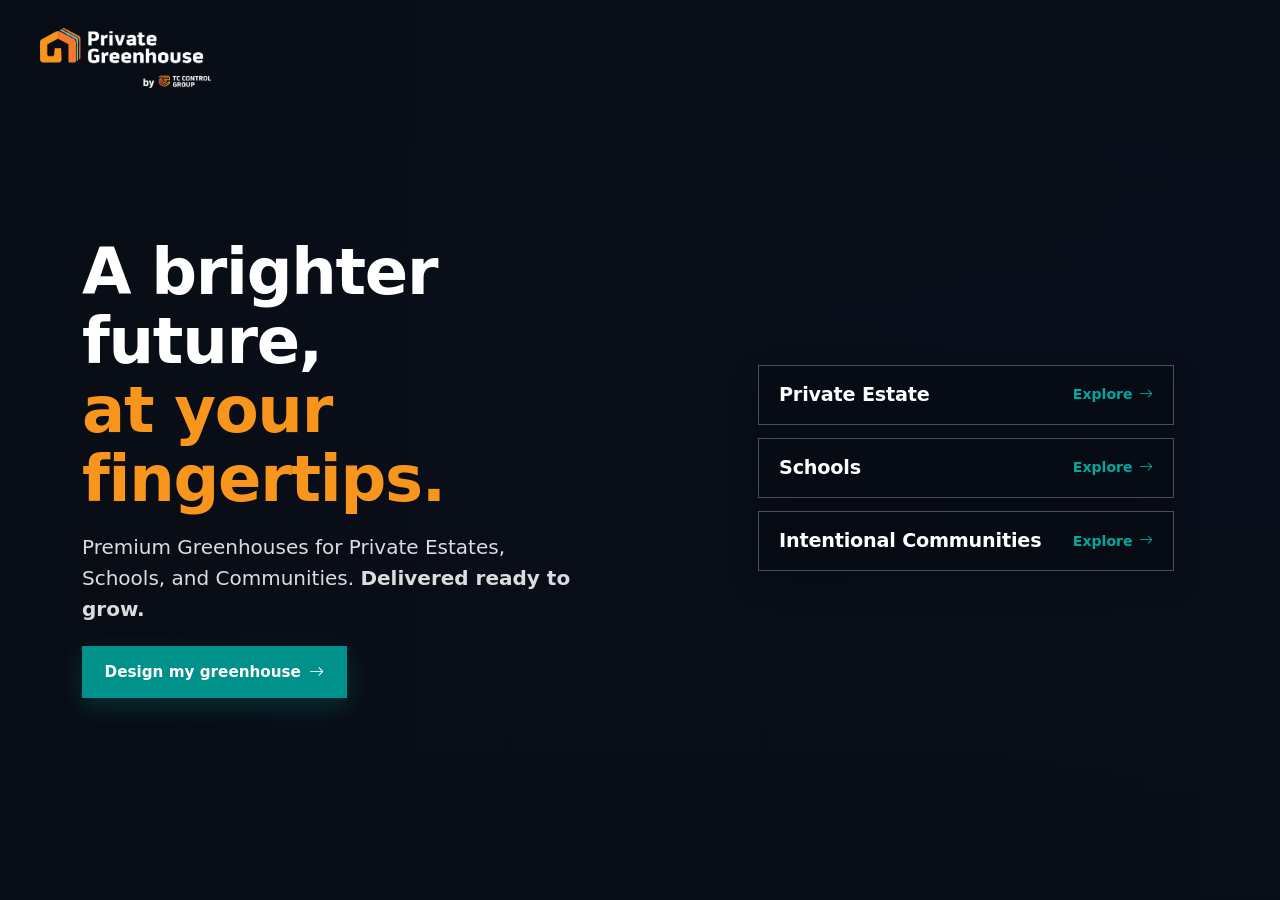
==== index.html @ 91f8c217 "Launch Private Greenhouse full-bleed video hero. Replace the gateway tiles with a video hero, brand " ====
<!doctype html>
<html lang="en" data-theme="light">
<head>
  <meta charset="utf-8">
  <meta name="viewport" content="width=device-width, initial-scale=1">
  <meta name="robots" content="noindex, nofollow">
  <title>Private Greenhouse | TC Controls</title>

  <!-- Bootstrap CSS -->
  <link href="https://cdn.jsdelivr.net/npm/bootstrap@5.3.3/dist/css/bootstrap.min.css" rel="stylesheet">
  <!-- Bootstrap Icons -->
  <link href="https://cdn.jsdelivr.net/npm/bootstrap-icons@1.11.3/font/bootstrap-icons.min.css" rel="stylesheet">
  <link href="css/styles.css" rel="stylesheet">
</head>
<body class="theme-light page-private-greenhouse">

  <main class="pg-hero">
    <div class="pg-hero__media" aria-hidden="true">
      <video
        class="pg-hero__video"
        id="pgHeroVideo"
        muted
        loop
        playsinline
        autoplay
        preload="auto">
        <source src="assets/hero/AdobeStock_540825791_Video_HD_Preview.mov" type="video/mp4">
      </video>
      <div class="pg-hero__scrim"></div>
    </div>

    <a class="pg-hero__brand" href="#" aria-label="Private Greenhouse by TC Control Group">
      <img
        class="pg-hero__logo"
        src="assets/brand/private-greenhouse-logo.png"
        width="3652"
        height="1279"
        alt="Private Greenhouse by TC Control Group">
    </a>

    <section class="pg-hero__content">
      <div class="container">
        <div class="row pg-hero__row align-items-center">
          <div class="col-lg-6 pg-hero__copy">
            <h1 class="pg-hero__title">
              A brighter future,<br>
              <span class="accent">at your fingertips.</span>
            </h1>
            <p class="pg-hero__subhead">Premium Greenhouses for Private Estates, Schools, and Communities. <strong>Delivered ready to grow.</strong></p>
            <a class="pg-hero__cta" href="#design">Design my greenhouse <i class="bi bi-arrow-right" aria-hidden="true"></i></a>
          </div>

          <div class="col-lg-5 offset-lg-1 pg-hero__options-col">
            <nav class="pg-hero__options" aria-label="Choose your greenhouse">
              <a class="pg-hero__option" href="#private-estate">
                <span class="pg-hero__option-label">Private Estate</span>
                <span class="pg-hero__option-cta">Explore <i class="bi bi-arrow-right" aria-hidden="true"></i></span>
              </a>
              <a class="pg-hero__option" href="#schools">
                <span class="pg-hero__option-label">Schools</span>
                <span class="pg-hero__option-cta">Explore <i class="bi bi-arrow-right" aria-hidden="true"></i></span>
              </a>
              <a class="pg-hero__option" href="#intentional-communities">
                <span class="pg-hero__option-label">Intentional Communities</span>
                <span class="pg-hero__option-cta">Explore <i class="bi bi-arrow-right" aria-hidden="true"></i></span>
              </a>
            </nav>
          </div>
        </div>
      </div>
    </section>
  </main>

  <script src="https://cdn.jsdelivr.net/npm/bootstrap@5.3.3/dist/js/bootstrap.bundle.min.js"></script>
  <script>
    (function () {
      var video = document.getElementById('pgHeroVideo');
      if (video) {
        var START_AT = 4;

        function seekToStart() {
          try {
            if (video.currentTime < START_AT) {
              video.currentTime = START_AT;
            }
          } catch (e) {}
        }

        function playFromStart() {
          seekToStart();
          var playPromise = video.play();
          if (playPromise && typeof playPromise.catch === 'function') {
            playPromise.catch(function () {});
          }
        }

        video.addEventListener('loadedmetadata', function () {
          seekToStart();
          playFromStart();
        });

        video.addEventListener('timeupdate', function () {
          if (video.currentTime < START_AT - 0.05) {
            video.currentTime = START_AT;
          }
        });

        video.addEventListener('ended', function () {
          video.currentTime = START_AT;
          playFromStart();
        });

        if (video.readyState >= 1) {
          playFromStart();
        }
      }
    })();
  </script>
</body>
</html>
---- css/styles.css ----
:root{
  --tc-teal: #00918a;
  --tc-teal-light: #00a89f;
  --tc-teal-dark: #007970;
  --tc-orange-left: #f4792d;
  --tc-orange-right: #f8951d;
  --accent-orange: var(--tc-teal);
  --accent-primary: var(--tc-teal);
  --hero-bg-1: #e8eef5;
  --hero-bg-2: #f8f7f4;
  --hero-interior-padding-y: clamp(2.75rem, 5vw, 4.25rem);
  --hero-interior-padding-bottom: clamp(2.25rem, 4.5vw, 3.75rem);
}

.accent{
  color: var(--accent-orange);
}

html, body { height: 100%; }
body{
  margin: 0;
  overflow-x: hidden;
  font-family: system-ui, -apple-system, Segoe UI, Roboto, Helvetica, Arial, "Apple Color Emoji", "Segoe UI Emoji";
  background: #f8f7f4;
  color: #131820;
}

.site-hero{
  position: relative;
  z-index: 2;
  overflow: hidden;
  color: #fff;
  min-height: 100vh;
  display: flex;
  flex-direction: column;
  background:
    radial-gradient(900px 500px at 20% 15%, rgba(0,145,138,.35), transparent 60%),
    radial-gradient(700px 450px at 80% 30%, rgba(244,121,45,.20), transparent 60%),
    linear-gradient(135deg, var(--hero-bg-1), var(--hero-bg-2));
}

/* Interior pages — hero only as tall as content, shared padding */
.site-hero--compact{
  min-height: 0;
}

/* Nav-only compact headers (no .cap-hero) — allow dropdown menus to extend below the bar */
.site-hero--compact:not(:has(.cap-hero)){
  overflow: visible;
}

.site-hero--compact .cap-hero{
  padding: var(--hero-interior-padding-y) 0 var(--hero-interior-padding-bottom);
}

.site-hero--compact .hero-content{
  padding: var(--hero-interior-padding-y) 0 var(--hero-interior-padding-bottom);
}

.site-hero--compact .cap-hero-visual{
  min-height: 0;
}

.site-hero::before{
  content: "";
  position: absolute;
  inset: 0;
  background:
    linear-gradient(transparent 0 0),
    repeating-linear-gradient(
      135deg,
      rgba(255,255,255,.06) 0px,
      rgba(255,255,255,.06) 1px,
      transparent 1px,
      transparent 14px
    );
  opacity: .30;
  pointer-events: none;
}

.site-hero::before,
.site-hero::after{
  z-index: 0;
}

.site-hero::after{
  content: "";
  position: absolute;
  inset: 0;
  background: linear-gradient(to right, rgba(0,0,0,.75), rgba(0,0,0,.10) 60%, rgba(0,0,0,.00));
  pointer-events: none;
}

.navbar-overlay,
.hero-content,
.proof-strip{
  position: relative;
  z-index: 1;
}

.hero-content{
  z-index: 1;
}

/* Site header: secondary utility bar + main nav — must sit above hero content for dropdown clicks */
.site-header-nav{
  position: relative;
  z-index: 200;
  flex-shrink: 0;
}

.navbar-secondary{
  position: relative;
  z-index: 201;
  background: rgba(0, 0, 0, 0.22);
  border-bottom: 1px solid rgba(255, 255, 255, 0.07);
}

.navbar-secondary__list{
  display: flex;
  flex-wrap: wrap;
  justify-content: flex-end;
  align-items: center;
  gap: 0.35rem 1.35rem;
  list-style: none;
  margin: 0;
  padding: 0.4rem 0;
  width: 100%;
}

.navbar-secondary__item--external{
  margin-left: 0.5rem;
}

.navbar-secondary__link--external{
  display: inline-flex;
  align-items: center;
  gap: 0.35rem;
}

.navbar-secondary__link--external .bi{
  font-size: 0.9em;
  opacity: 0.82;
  line-height: 1;
}

.navbar-secondary__link{
  font-size: 0.72rem;
  font-weight: 600;
  letter-spacing: 0.07em;
  text-transform: uppercase;
  color: rgba(255, 255, 255, 0.72);
  text-decoration: none;
  padding: 0.15rem 0 0.35rem;
  transition: color 0.18s ease;
}

.navbar-secondary__link:hover,
.navbar-secondary__link:focus{
  color: #fff;
}

.navbar-secondary__link.active{
  color: #fff;
}

.navbar-overlay{
  background: rgba(0,0,0,.10);
  border-bottom: 1px solid rgba(255,255,255,.08);
  backdrop-filter: blur(10px);
}

.navbar-tc-main.navbar-overlay{
  position: relative;
  z-index: 202;
  background: #343a40;
  backdrop-filter: none;
}

.navbar-tc-main .dropdown-menu{
  z-index: 1200;
  min-width: 13rem;
  padding: 0.45rem 0;
  margin-top: 0.35rem;
  box-shadow: 0 16px 40px -12px rgba(0, 0, 0, 0.55);
}

.navbar-tc-main .dropdown-item{
  padding: 0.6rem 1.15rem;
  font-size: 0.875rem;
  font-weight: 600;
  letter-spacing: 0.01em;
  text-transform: none;
  line-height: 1.35;
}

.navbar-tc-main .dropdown-item:hover,
.navbar-tc-main .dropdown-item:focus{
  background: rgba(244, 121, 45, 0.18);
  color: #fff;
}

.navbar-tc-main .navbar-nav-tc .nav-link{
  color: #fff;
  font-weight: 700;
  font-size: 0.8125rem;
  letter-spacing: 0.07em;
  text-transform: uppercase;
}

.navbar-tc-main .navbar-nav-tc .nav-link:hover,
.navbar-tc-main .navbar-nav-tc .nav-link:focus{
  color: #fff;
}

.navbar-tc-main .navbar-nav-tc .nav-link.active{
  color: #fff;
}

.navbar-tc-main .tc-nav-chevron{
  color: var(--tc-orange-left);
  font-size: 0.7em;
  margin-left: 0.1rem;
}

.navbar-tc-main .dropdown-toggle::after{
  display: none;
}

.navbar .nav-link{
  color: rgba(255,255,255,.85);
}

.navbar .nav-link:hover{
  color: #fff;
}

@media (min-width: 992px){
  .navbar-nav .btn-tc-primary.btn-sm{
    padding: 0.55rem 1.4rem;
    font-size: 1.05rem;
    line-height: 1.45;
  }
}

.brand-mark svg{
  height: 32px;
  width: auto;
  display: block;
}

.btn-tc-primary{
  background: transparent;
  border: 2px solid var(--tc-teal);
  color: #fff;
  box-shadow:
    0 0 18px rgba(0, 145, 138, 0.42),
    0 0 36px rgba(0, 145, 138, 0.16),
    inset 0 0 0 1px rgba(255,255,255,.08);
}

.btn-tc-primary:hover{
  background: rgba(0,145,138,.12);
  border-color: var(--tc-teal);
  color: #fff;
  box-shadow:
    0 0 22px rgba(0, 145, 138, 0.55),
    0 0 44px rgba(0, 145, 138, 0.24),
    inset 0 0 0 1px rgba(255,255,255,.08);
}

.btn-outline-light{
  background: var(--tc-orange-left);
  border-color: var(--tc-orange-left);
  color: #fff;
}

.btn-outline-light:hover{
  background: #de6d27;
  border-color: #de6d27;
  color: #fff;
}

.btn-process-outline{
  background: transparent;
  border: 2px solid rgba(255,255,255,.7);
  color: #fff;
}

.btn-process-outline:hover{
  background: rgba(255,255,255,.1);
  border-color: #fff;
  color: #fff;
}

.btn-tc-filled{
  background: var(--tc-teal);
  border: 1px solid var(--tc-teal);
  color: #fff;
}

.btn-tc-filled:hover{
  background: #007a74;
  border-color: #007a74;
  color: #fff;
}

.hero-content{
  padding: clamp(6rem, 9.6vw, 8.4rem) 0 clamp(3rem, 4.8vw, 3.6rem);
}

/* Landing hero: same .container max-widths as Bootstrap (aligns with how-utility-incentives-work hero) */
@media (min-width: 576px){
  .hero-content--landing > .container{
    max-width: 540px;
  }
}
@media (min-width: 768px){
  .hero-content--landing > .container{
    max-width: 720px;
  }
}
@media (min-width: 992px){
  .hero-content--landing > .container{
    max-width: 960px;
  }
}
@media (min-width: 1200px){
  .hero-content--landing > .container{
    max-width: 1140px;
  }
}
@media (min-width: 1400px){
  .hero-content--landing > .container{
    max-width: 1320px;
  }
}

/* Landing hero fills the viewport; content vertically centers in remaining space */
.hero-content--landing{
  flex: 1 1 auto;
  display: flex;
  flex-direction: column;
  justify-content: center;
  padding-top: clamp(1.5rem, 3vw, 3rem);
  padding-bottom: 0;
}

/* Landing page only: row nudge for PNG alignment */
@media (min-width: 992px){
  .site-hero--landing .hero-content--landing{
    flex: 1 1 auto;
    justify-content: flex-end;
    min-height: 0;
  }

  .site-hero--landing .hero-content-row{
    align-items: flex-end;
    margin-bottom: 0;
  }

  .site-hero--landing .hero-visual-col{
    display: flex;
    align-items: flex-end;
  }

  .site-hero--landing .hero-visual{
    width: 100%;
    min-height: clamp(420px, calc(100svh - 11rem), 874px);
  }

  .site-hero--landing .hero-visual .hero-artboard{
    bottom: 0;
  }

  /* Copy / visual split: 40% / 60% */
  .hero-content--landing .hero-content-row .hero-copy{
    flex: 0 0 40%;
    width: 40%;
    max-width: 40%;
  }

  .hero-content--landing .hero-content-row .hero-visual-col{
    flex: 0 0 60%;
    width: 60%;
    max-width: 60%;
  }
}

.hero-copy{
  position: relative;
  z-index: 3;
}

.hero-content--landing .hero-copy{
  transform: translateY(-40px);
}

/* The TC Standard page — wide text banner, no building visual */
.hero-content--tc-standard .hero-copy{
  transform: none;
}

.hero-content--tc-standard .hero-title{
  text-transform: uppercase;
  letter-spacing: 0.08em;
  font-size: clamp(1.55rem, 2.65vw, 2.25rem);
}

.hero-content--tc-standard .hero-question{
  font-size: clamp(1.05rem, 1.85vw, 1.2rem);
  line-height: 1.55;
  color: rgba(255,255,255,.9);
  max-width: 40rem;
  margin-left: auto;
  margin-right: auto;
}

.tc-standard-context{
  background: #f8f7f4;
  border-top: 1px solid rgba(0,0,0,.06);
}

.tc-standard-context-prose{
  margin-left: auto;
  margin-right: auto;
}

.tc-standard-context-lead{
  font-size: 1.0625rem;
  line-height: 1.65;
  color: #1a1a1a;
}

/* Editorial lead-in + drop cap (first sentence only) */
.tc-standard-context-opener{
  display: flow-root;
  font-size: clamp(1.04rem, 1.35vw, 1.14rem);
  font-weight: 500;
  line-height: 1.52;
  letter-spacing: -0.008em;
  color: #161616;
  margin-bottom: 0.75rem;
  padding: 0.25rem 0 0.25rem 0.85rem;
  border-left: 2px solid rgba(0,145,138,.45);
  background: linear-gradient(90deg, rgba(0,145,138,.035), transparent min(100%, 14rem));
}

.tc-standard-context-opener::first-letter{
  float: left;
  font-size: clamp(1.95rem, 4.2vw, 2.4rem);
  line-height: 0.92;
  font-weight: 700;
  padding-right: 0.28rem;
  margin-top: 0.03em;
  color: var(--tc-teal);
}

.tc-standard-context-body{
  font-weight: 400;
  color: rgba(0,0,0,.76);
}

.tc-standard-pillars{
  background: #fff;
  border-top: 1px solid rgba(0,0,0,.06);
}

.tc-pillar-toggle-outer{
  width: 100%;
  max-width: min(100%, 42rem);
  margin-left: auto;
  margin-right: auto;
}

@media (min-width: 576px){
  /*
    Outer is the positioning + stacking context. Track stays position:static so the & (absolute)
    is centered on the true seam (50% of outer), not the padded flex track box.
  */
  .tc-pillar-toggle-outer{
    position: relative;
    z-index: 0;
    isolation: isolate;
  }

  .tc-pillar-toggle-track.path-toggle-track{
    position: static;
    align-items: stretch;
    gap: 0;
  }

  /* Segmented control: flat inner edges so the & can straddle the seam */
  .tc-pillar-toggle-track > .tc-pillar-btn:first-child{
    border-radius: 10px 0 0 10px;
  }

  .tc-pillar-toggle-track > .tc-pillar-btn:last-child{
    border-radius: 0 10px 10px 0;
  }

  .tc-pillar-toggle-track > .tc-pillar-btn{
    position: relative;
    z-index: 1;
  }

  .tc-pillar-toggle-outer .tc-pillar-and-wrap{
    position: absolute;
    left: 50%;
    top: 50%;
    transform: translate(calc(-50% - 15px), -50%);
    margin: 0;
    z-index: 30;
  }

  .tc-pillar-btn{
    align-items: center;
    text-align: center;
  }

  .tc-pillar-btn .path-toggle-label{
    text-align: center;
    width: 100%;
  }
}

@media (max-width: 575.98px){
  .tc-pillar-toggle-track > .tc-pillar-btn{
    border-radius: 12px;
  }

  .tc-pillar-and-wrap{
    margin: 0.15rem auto;
  }
}

/* Split teal / orange ampersand between the two pillars */
.tc-pillar-and-wrap{
  display: flex;
  align-items: center;
  justify-content: center;
  flex-shrink: 0;
  pointer-events: none;
  position: relative;
}

.tc-pillar-and-wrap::before{
  content: "";
  position: absolute;
  left: 50%;
  top: 50%;
  transform: translate(-50%, -50%);
  width: 2.25rem;
  height: 2.25rem;
  border-radius: 50%;
  background: #fff;
  box-shadow:
    0 0 0 1px rgba(0,0,0,.06),
    0 2px 10px rgba(0,0,0,.07);
  z-index: 0;
}

.tc-pillar-and{
  position: relative;
  z-index: 1;
  width: 1.85rem;
  height: 2.5rem;
}

.tc-pillar-and__layer{
  position: absolute;
  left: 0;
  right: 0;
  top: 50%;
  transform: translateY(-50%);
  text-align: center;
  font-size: clamp(1.15rem, 2.2vw, 1.5rem);
  font-weight: 800;
  line-height: 1;
  letter-spacing: -0.04em;
}

.tc-pillar-and__layer--teal{
  color: var(--tc-teal);
  clip-path: polygon(0 0, 50% 0, 50% 100%, 0 100%);
}

.tc-pillar-and__layer--orange{
  color: var(--tc-orange-left);
  clip-path: polygon(50% 0, 100% 0, 100% 100%, 50% 100%);
}

.tc-pillar-panel{
  border-style: solid;
  border-color: rgba(0,0,0,.08);
  background: #fff;
  padding: clamp(1.25rem, 2.2vw, 1.75rem);
}

.tc-pillar-panel[hidden]{
  display: none !important;
}

.tc-pillar-panel-title{
  display: flex;
  align-items: center;
  gap: 0.65rem;
  font-weight: 800;
  font-size: clamp(1.15rem, 2vw, 1.35rem);
  color: #1a1a1a;
  letter-spacing: -0.02em;
  margin-bottom: 1.35rem;
  padding-bottom: 1rem;
  border-bottom: 1px solid rgba(0,0,0,.08);
}

.tc-pillar-panel-title-icon{
  display: inline-flex;
  align-items: center;
  justify-content: center;
  width: 2.5rem;
  height: 2.5rem;
  border-radius: 12px;
  flex-shrink: 0;
  font-size: 1.25rem;
}

.tc-pillar-panel-title-icon--integration{
  background: linear-gradient(135deg, rgba(244,121,45,.18), rgba(248,149,29,.14));
  color: var(--tc-orange-left);
  border: 1px solid rgba(244,121,45,.28);
}

.tc-pillar-panel-title-icon--service{
  background: rgba(0,145,138,.12);
  color: var(--tc-teal);
  border: 1px solid rgba(0,145,138,.28);
}

.tc-pillar-item-list{
  display: flex;
  flex-direction: column;
  gap: 1.35rem;
}

.tc-pillar-item{
  display: flex;
  gap: 0.85rem;
  align-items: flex-start;
}

.tc-pillar-item-icon{
  display: inline-flex;
  align-items: center;
  justify-content: center;
  width: 2.25rem;
  height: 2.25rem;
  border-radius: 10px;
  flex-shrink: 0;
  font-size: 1.1rem;
  color: var(--tc-teal);
  background: rgba(0,145,138,.08);
  border: 1px solid rgba(0,145,138,.15);
}

#tc-pillar-panel-integration .tc-pillar-item-icon{
  color: var(--tc-orange-left);
  background: rgba(244,121,45,.08);
  border-color: rgba(244,121,45,.18);
}

.tc-pillar-item-lead{
  font-size: 1rem;
  color: #1a1a1a;
}

.tc-pillar-item .mb-0{
  font-size: 0.98rem;
  line-height: 1.6;
  color: rgba(0,0,0,.72);
}

.tc-pillar-inline-link{
  font-weight: 600;
  color: var(--tc-teal);
  text-decoration: none;
  border-bottom: 1px solid rgba(0,145,138,.35);
}

.tc-pillar-inline-link:hover{
  color: #007a74;
  border-bottom-color: rgba(0,122,116,.55);
}

.tc-standard-prose{
  color: #1a1a1a;
}

.tc-standard-prose p{
  line-height: 1.65;
}

/* Hero CTAs: a bit larger than default .btn; labels stay on one line from sm up */
.hero-content--landing .hero-cta-row .btn{
  padding: 0.7rem 1.55rem;
  font-size: 1.2rem;
  line-height: 1.5;
}

@media (min-width: 576px){
  .hero-content--landing .hero-cta-row{
    flex-wrap: nowrap;
    align-items: center;
  }

  .hero-content--landing .hero-cta-row .btn{
    white-space: nowrap;
  }
}

/* Space below headline; subtitle + CTAs follow */
.hero-content--landing .hero-copy .hero-title{
  margin-bottom: 1.4rem !important;
  font-size: clamp(3.45rem, 5.7vw, 5.25rem);
}
@media (min-width: 576px){
  .hero-content--landing .hero-copy .hero-title{
    margin-bottom: 1.65rem !important;
  }
}

/* Incentives hub hero — matches incentives.tccontrols.com (not main homepage scale) */
.hero-content--incentives-hub.hero-content--landing .hero-copy .hero-title{
  font-size: clamp(1.85rem, 3.05vw, 2.8rem);
  margin-bottom: 2.35rem !important;
}
@media (min-width: 576px){
  .hero-content--incentives-hub.hero-content--landing .hero-copy .hero-title{
    margin-bottom: 3.4rem !important;
  }

  .hero-content--incentives-hub.hero-content--landing #heroTitle2{
    white-space: normal;
  }
}

@media (max-width: 991.98px){
  .hero-content--incentives-hub.hero-content--landing .hero-copy .hero-title{
    font-size: clamp(2.2rem, 6.5vw, 2.65rem);
  }
}

@media (max-width: 575.98px){
  .hero-content--incentives-hub.hero-content--landing .hero-copy .hero-title{
    margin-bottom: 1.85rem !important;
  }
}

.hero-visual{
  position: relative;
  min-height: 874px;
}

.hero-artboard{
  position: absolute;
  right: 50px;
  bottom: 0px;
  width: min(115%, 1175px);
  aspect-ratio: 1536 / 1152;
  z-index: 2;
  overflow: visible;
}

.hero-building,
.particle-scene{
  position: absolute;
  top: 0;
  left: 60px;
  width: 100%;
  height: 100%;
}

/* Same inner offset as .hero-building so SVG circuits align with the PNG */
.particle-scene .circuit-traces,
.particle-scene .circuit-glow,
.particle-scene .hero-target-logo{
  position: absolute;
  top: 0;
  left: 60px;
  width: 100%;
  height: 100%;
}

.hero-building{
  z-index: 2;
  pointer-events: none;
  object-fit: contain;
  object-position: bottom center;
  filter: drop-shadow(0 18px 40px rgba(0,0,0,.28));
  /* Soft fade on left + right edges */
  -webkit-mask-image: linear-gradient(
    to right,
    transparent 0%,
    black 14%,
    black 86%,
    transparent 100%
  );
  mask-image: linear-gradient(
    to right,
    transparent 0%,
    black 30%,
    black 60%,
    transparent 100%
  );
  -webkit-mask-size: 100% 100%;
  mask-size: 100% 100%;
  -webkit-mask-repeat: no-repeat;
  mask-repeat: no-repeat;
}

.particle-scene{
  overflow: visible;
  pointer-events: none;
  z-index: 4;
}

.particle-node{
  position: absolute;
  width: 7.4px;
  height: 7.4px;
  border-radius: 50%;
  transform: translate(-50%, -50%);
  opacity: .9;
  box-shadow: 0 0 11px currentColor;
  will-change: left, top, opacity, background-color, transform;
  z-index: 5;
  transition: opacity 0.55s ease;
}

.particle-node.is-large{
  width: 8.7px;
  height: 8.7px;
}

.particle-node.is-roamer{
  width: 10.35px;
  height: 10.35px;
  box-shadow: 0 0 16px currentColor;
  opacity: .85;
}

.particle-node.is-overlay{
  z-index: 10;
}

.circuit-traces,
.circuit-glow{
  opacity: 0;
  transition: opacity 1.1s ease;
  pointer-events: none;
  z-index: 3;
  transform: translateY(25px);
}

.circuit-traces svg,
.circuit-glow svg,
.hero-target-logo svg{
  width: 100%;
  height: 100%;
}

.circuit-glow{
  filter: blur(14px);
}

.circuit-traces .trace-outline--rail{
  stroke-dasharray: 22 26;
}

.hero-artboard.is-formed .circuit-traces .trace-outline--rail{
  animation: traceRace 14s linear infinite;
}

.hero-artboard.is-formed .circuit-traces .trace-outline--rail-b{
  animation-delay: -7s;
}

@media (prefers-reduced-motion: reduce){
  .hero-artboard.is-formed .circuit-traces .trace-outline--rail{
    animation: none;
  }
}

.hero-artboard.is-formed .circuit-traces{
  opacity: .32;
}

.hero-artboard.is-formed .circuit-glow{
  opacity: .32;
  filter: blur(22px) drop-shadow(0 0 18px rgba(244,121,45,0.55)) drop-shadow(0 0 36px rgba(248,149,29,0.35));
}

.hero-target-logo{
  opacity: 0;
  pointer-events: none;
  z-index: 1;
  /* Same vertical offset as .circuit-traces / .circuit-glow so #targetPaths match visible tracers */
  transform: translateY(25px);
}

@keyframes traceRace{
  from { stroke-dashoffset: 0; }
  to { stroke-dashoffset: -220; }
}

.hero-kicker{
  font-size: 0.85rem;
  font-weight: 600;
  letter-spacing: 0.08em;
  text-transform: uppercase;
  color: rgba(255,255,255,.75);
  margin-bottom: 0.75rem;
}

.hero-content--landing .hero-kicker{
  font-size: clamp(0.875rem, 2.85vw, 1.05rem);
  margin-bottom: 0.95rem;
}

@media (min-width: 1200px){
  .hero-content--landing .hero-kicker{
    white-space: nowrap;
  }
}

.hero-title{
  font-weight: 800;
  line-height: 1.05;
  font-size: clamp(2.3rem, 3.8vw, 3.5rem);
}

.hero-title-line{
  display: inline;
  opacity: 0;
  transform: translateX(-28px);
  transition: opacity 0.6s ease, transform 0.6s ease;
}

.hero-title-line.is-visible{
  opacity: 1;
  transform: translateX(0);
}

.hero-title-sub{
  font-weight: 700;
  color: var(--tc-orange-left);
}

.hero-content--landing .hero-subtitle{
  font-size: clamp(1.2rem, 1.6vw, 1.4rem);
  line-height: 1.55;
  color: rgba(255,255,255,.82);
  max-width: 42rem;
}

/* Keep stacked headline lines from awkward mid-phrase wraps */
@media (min-width: 576px){
  .hero-content--landing #heroTitle2,
  .hero-content--landing #heroTitle3{
    white-space: nowrap;
  }
}

/* Mobile / tablet: tighter hero bottom padding */
@media (max-width: 991.98px){
  .hero-content--landing{
    padding-bottom: clamp(0.65rem, 2.2vw, 1.1rem);
  }
}

/* ── Section 2 — full-viewport video + stacked copy ── */

.section-2{
  position: relative;
  isolation: isolate;
  overflow: hidden;
  min-height: min(72vh, 700px);
  border-top: 0;
}

.section-2-video-layer{
  position: absolute;
  inset: 0;
  z-index: 0;
}

.section-2-video{
  position: absolute;
  inset: 0;
  width: 100%;
  height: 100%;
  object-fit: cover;
  object-position: center;
  display: block;
  pointer-events: none;
  background: #0a0e12;
}

.section-2-scrim{
  position: absolute;
  inset: 0;
  background: linear-gradient(
    115deg,
    rgba(8, 14, 22, 0.78) 0%,
    rgba(8, 14, 22, 0.42) 48%,
    rgba(8, 14, 22, 0.62) 100%
  );
  pointer-events: none;
}

.section-2-content{
  position: relative;
  z-index: 1;
  padding-top: clamp(4.5rem, 12vw, 7.5rem);
  padding-bottom: clamp(2rem, 5vw, 3.25rem);
  min-height: min(58vh, 620px);
  display: flex;
  flex-direction: column;
  justify-content: center;
}

.section-2-lead-col{
  display: flex;
  align-items: center;
}

.section-2-lead-heading{
  color: #fff;
  font-weight: 800;
  line-height: 1.18;
  font-size: clamp(1.35rem, 2.35vw, 2.05rem);
  letter-spacing: -0.02em;
  max-width: none;
}

.section-2-lead-heading .accent{
  color: var(--tc-orange-left);
}

.section-2-copy-col{
  display: flex;
  flex-direction: column;
  align-items: flex-start;
}

@media (max-width: 991.98px){
  .section-2-copy-col{
    align-items: center;
  }
}

.section-2-body{
  color: rgba(255, 255, 255, 0.88);
  font-size: clamp(1rem, 1.35vw, 1.125rem);
  line-height: 1.6;
  max-width: 34rem;
  margin: 0;
}

.section-2-link{
  color: var(--tc-orange-left);
  font-weight: 700;
  text-decoration: underline;
  text-decoration-color: rgba(244, 121, 45, 0.55);
  text-underline-offset: 0.18em;
}

.section-2-link:hover,
.section-2-link:focus-visible{
  color: var(--tc-orange-right);
  text-decoration-color: var(--tc-orange-left);
}

.section-2-cta{
  background: transparent;
  border: 2px solid var(--tc-orange-left);
  color: var(--tc-orange-left);
  font-weight: 700;
  font-size: 1.05rem;
  padding: 0.65rem 1.35rem;
  box-shadow: none;
}

.section-2-cta:hover,
.section-2-cta:focus-visible{
  background: rgba(244, 121, 45, 0.1);
  border-color: var(--tc-orange-left);
  color: var(--tc-orange-left);
  box-shadow: none;
}

.section-2-lead-heading .section-2-heading-line{
  display: block;
}

.section-2-lead-heading .section-2-heading-line + .section-2-heading-line{
  margin-top: 0.18rem;
}

@media (min-width: 992px){
  .section-2-lead-heading .section-2-heading-line:first-child{
    white-space: nowrap;
  }
}

@media (min-width: 1200px){
  .section-2-lead-heading .section-2-heading-line:last-child{
    white-space: nowrap;
  }
}

.section-2-lead-heading .fade-in-late{
  display: inline;
  opacity: 0;
  transition: opacity 0.65s ease;
  transition-delay: 0ms;
}

.section-2.section-2--in-view .fade-in-late{
  opacity: 1;
  transition-delay: 0ms;
}

@media (prefers-reduced-motion: reduce){
  .section-2 .fade-in-late{
    opacity: 1;
    transition: none;
  }
}

.section-2-circuit-overlay{
  position: absolute;
  inset: 0;
  z-index: 0;
  pointer-events: none;
}

.section-2-circuit-svg{
  position: absolute;
  left: 0;
  top: 0;
  width: 100%;
  height: 100%;
  display: block;
  overflow: visible;
}

.section-2-fork-glow{
  filter: blur(5px);
  pointer-events: none;
}

.section-2-fork-trace{
  opacity: 0;
  stroke-linecap: round;
}

.section-2-row{
  position: relative;
  z-index: 3;
}

@media (min-width: 992px){
  .section-2-row.section-2-row.row{
    --bs-gutter-x: clamp(2.75rem, 6.5vw, 5.75rem);
  }
}

.section-2-lead-heading .section-2-line2{
  color: var(--tc-orange-left);
  white-space: nowrap;
}

.section-2-lead-heading #section2Later{
  font-weight: 800;
}

.section-2-subpoints-col{
  position: relative;
  display: flex;
  align-items: center;
}

.section-2-subpoints-col > .section-2-subpoints{
  width: 100%;
}

.section-2-subpoints{
  display: flex;
  flex-direction: column;
  gap: clamp(2.85rem, 6.75vw, 4.25rem);
  max-width: 34rem;
}

.section-2-subpoint-inner{
  display: flex;
  gap: 0.85rem;
  align-items: flex-start;
}

.section-2-node-anchor{
  flex: 0 0 11px;
  width: 11px;
  height: 11px;
  margin-top: 0.42rem;
  border-radius: 2px;
  background: #0c121a;
  border: 2px solid #e86f28;
  box-shadow: none;
}

.section-2-subpoint-copy{
  flex: 1 1 auto;
  min-width: 0;
}

.section-2-subpoint-lead{
  color: #fff;
  font-size: clamp(1.05rem, 1.65vw, 1.2rem);
  line-height: 1.35;
}

.section-2-subpoint-lead--nowrap{
  white-space: nowrap;
}

.section-2-subpoint-body{
  color: rgba(255, 255, 255, 0.86);
  font-size: 1.0325rem;
  line-height: 1.55;
}

.section-2-subpoint{
  opacity: 0;
  transform: translate3d(0, 18px, 0);
  transition:
    opacity 0.55s ease,
    transform 0.55s ease;
}

.section-2.section-2--subpoints-in .section-2-subpoint.section-2-subpoint--revealed{
  opacity: 1;
  transform: translate3d(0, 0, 0);
}

@media (prefers-reduced-motion: reduce){
  .section-2.section-2--subpoints-in .section-2-subpoint{
    opacity: 1;
    transform: none;
    transition: none;
  }
}

.section-2-fork-trace.section-2-fork-trace--live{
  animation: section2TraceRace 10s linear infinite;
}

@media (prefers-reduced-motion: reduce){
  .section-2-fork-trace.section-2-fork-trace--live{
    animation: none;
  }
}

@keyframes section2TraceRace{
  from{
    stroke-dashoffset: 0;
  }
  to{
    stroke-dashoffset: -7.1;
  }
}


/* ── BMS incentives hub — proof strip & sticky scroll ── */

.proof-strip{
  padding: 1.1rem 0 1.6rem;
  border-top: 1px solid rgba(255,255,255,.08);
  background: rgba(0,0,0,.18);
  backdrop-filter: blur(8px);
}

/* Mobile / tablet: less air between hero CTAs ("See how it works") and proof strip */
@media (max-width: 991.98px){
  .hero-content--landing{
    padding-bottom: clamp(0.65rem, 2.2vw, 1.1rem);
  }

  .proof-strip{
    padding-top: 0.45rem;
  }
}

.proof-strip .proof-item{
  display: flex;
  gap: .8rem;
  align-items: flex-start;
  padding: .9rem 1rem;
  border: 1px solid rgba(255,255,255,.10);
  border-radius: 16px;
  background: rgba(255,255,255,.04);
}

.proof-strip .proof-item i{
  font-size: 1.2rem;
  line-height: 1;
  color: rgba(255,255,255,.9);
  margin-top: .15rem;
}

.proof-strip .proof-title{
  font-weight: 700;
  line-height: 1.1;
  color: #fff;
}

.proof-strip .proof-sub{
  font-size: .95rem;
  color: rgba(255,255,255,.72);
  margin-top: .15rem;
}

/* ── Sticky scroll section (building left, text panels right) ── */
/* Desktop text panels: sized for ~1440×900 and similar; short windows use more of dvh
   so headlines aren’t clipped (avoid clamp min 18rem when 46vh is smaller). */

.sticky-scroll-section{
  position: relative;
  z-index: 1;
  overflow-x: clip;
  background:
    radial-gradient(800px 440px at 22% 40%, rgba(0,145,138,.06), transparent 60%),
    radial-gradient(700px 420px at 76% 30%, rgba(244,121,45,.05), transparent 60%),
    #f8f7f4;
  border-top: 1px solid rgba(0,0,0,.06);
}

@media (min-width: 992px){
  .sticky-scroll-section{
    overflow-x: visible;
    min-height: 220vh;
    display: flex;
    flex-direction: column;
  }

  .sticky-scroll-visual{
    position: sticky;
    top: 0;
    align-self: flex-start;
    min-height: 100vh;
    min-height: 100dvh;
    display: flex;
    align-items: flex-end;
    justify-content: flex-start;
    will-change: transform;
  }

  .sticky-text-viewport-wrap{
    position: sticky;
    top: 0;
    align-self: flex-start;
    height: 100vh;
    height: 100dvh;
    display: flex;
    align-items: center;
  }

  .sticky-text-viewport{
    /* Cap at 32rem; on short viewports use up to 85vh so content fits (pairs with JS slide distance). */
    height: min(32rem, 85vh);
    height: min(32rem, 85dvh);
    overflow: hidden;
    width: 100%;
    position: relative;
  }

  .sticky-text-track{
    will-change: transform;
  }

  .sticky-text-track .sticky-copy-block{
    box-sizing: border-box;
    height: min(32rem, 85vh);
    height: min(32rem, 85dvh);
    min-height: 0;
    display: flex;
    flex-direction: column;
    justify-content: center;
    margin-top: 0;
    padding: 0.75rem 0 1rem;
  }

  @supports (justify-content: safe center){
    .sticky-text-track .sticky-copy-block{
      justify-content: safe center;
    }
  }
}

.sticky-scroll-inner{
  padding-top: 0;
  padding-bottom: 0;
}

@media (min-width: 992px){
  .sticky-scroll-inner{
    padding-bottom: 0;
    flex: 1 1 auto;
    display: flex;
    flex-direction: column;
  }

  .sticky-scroll-inner > .row{
    flex: 1 1 auto;
  }
}

@media (max-width: 991.98px){
  .sticky-scroll-visual{
    display: flex;
    align-items: center;
    justify-content: center;
  }

  .sticky-copy-block + .sticky-copy-block{
    margin-top: clamp(2rem, 4vw, 3rem);
  }
}

.sticky-scroll-section::before{
  content: "";
  position: absolute;
  inset: 0;
  background:
    repeating-linear-gradient(
      135deg,
      rgba(0,0,0,.02) 0px,
      rgba(0,0,0,.02) 1px,
      transparent 1px,
      transparent 14px
    );
  opacity: .6;
  pointer-events: none;
}

.sticky-text-col{
  display: flex;
  flex-direction: column;
  gap: 0;
}

.sticky-copy-block{
  max-width: 36rem;
}

.sticky-copy-block h2{
  color: #1a1a1a;
  font-weight: 800;
  line-height: 1.15;
  font-size: clamp(1.6rem, 2.5vw, 2.2rem);
  letter-spacing: -0.02em;
}

.sticky-copy-block p{
  color: rgba(0,0,0,.70);
  font-size: 1.05rem;
}

/* Sticky panels 2 & 3: ~15% larger type than base .sticky-copy-block */
#panel2 h2,
#panel3 h2{
  font-size: clamp(1.84rem, 2.875vw, 2.53rem);
}

#panel2 p,
#panel3 p{
  font-size: 1.2075rem;
}

#panel2 .pain-list li,
#panel2 .pain-list i{
  font-size: 1.2075rem;
}

#panel2 .scroll-prompt{
  font-size: 1.0925rem;
}

#panel2 .scroll-prompt-arrow{
  font-size: 1.61rem;
}

/* Section 2 / panel 3 — “Learn more” CTA: larger, orange outline + text (matches scroll-prompt / TC orange) */
#panel3 .panel3-cta-btn{
  background: transparent;
  border: 2px solid var(--tc-orange-left);
  color: var(--tc-orange-left);
  font-weight: 700;
  font-size: 1.4375rem;
  padding-left: 1.35rem;
  padding-right: 1.35rem;
  box-shadow: none;
}

#panel3 .panel3-cta-btn:hover,
#panel3 .panel3-cta-btn:focus-visible{
  background: rgba(244,121,45,.1);
  border-color: var(--tc-orange-left);
  color: var(--tc-orange-left);
}

.scroll-prompt{
  display: flex;
  flex-direction: column;
  align-items: left;
  gap: 0.35rem;
  color: rgba(0,0,0,.55);
  font-size: 0.95rem;
  font-weight: 800;
}

.scroll-prompt-arrow{
  font-size: 1.4rem;
  animation: scroll-bounce 1.8s ease-in-out infinite;
}

@keyframes scroll-bounce{
  0%, 100%{ transform: translateY(0); }
  50%{ transform: translateY(6px); }
}

.pain-list li{
  color: rgba(0,0,0,.75);
}

.pain-list i{
  color: var(--tc-orange-left);
}

.pain-list{
  list-style: none;
  padding: 0;
  margin: 1.25rem 0 0;
  display: grid;
  gap: .75rem;
}

.pain-list li{
  display: flex;
  gap: .75rem;
  align-items: flex-start;
  font-size: 1.05rem;
}

.pain-list i{
  margin-top: .15rem;
  font-size: 1.05rem;
  flex: 0 0 auto;
}

.feature-graphic{
  position: relative;
  margin: 0 auto;
  max-width: 480px;
  min-height: 320px;
}

@media (max-width: 991.98px){
  .sticky-scroll-section .feature-graphic{
    margin-top: clamp(1.25rem, 3.5vh, 2.5rem);
  }
}

@media (min-width: 992px){
  .feature-graphic-col{
    align-self: stretch;
    overflow: visible;
  }

  /* Building stays inside the left column (no bleed). Do not use overflow:hidden here — it breaks
     position:sticky on .sticky-scroll-visual, so the graphic would scroll away instead of staying pinned. */
  .feature-graphic-col--contained{
    min-width: 0;
  }

  .feature-graphic.feature-graphic--contained{
    width: 100%;
    max-width: 100%;
    min-height: 540px;
    margin: 0;
  }

  .feature-graphic--contained .feature-graphic-img{
    width: 100%;
    max-width: 100%;
    height: auto;
    object-fit: contain;
    object-position: bottom center;
    margin: 0;
    display: block;
    transform: scale(1.71) translateX(-10%);
    transform-origin: bottom center;
    will-change: filter, transform;
  }

  .feature-graphic.feature-graphic--bleed-left{
    max-width: none;
    width: min(265%, 1460px);
    min-height: 540px;
    margin-top: 0;
    margin-left: max(-68vw, -60rem);
    margin-right: auto;
  }

  .feature-graphic--bleed-left .feature-graphic-img{
    width: 100%;
    max-width: none;
    height: auto;
    object-fit: contain;
    object-position: 65% center;
    margin: 0;
    display: block;
  }
}

.feature-graphic-img{
  position: relative;
  width: 100%;
  max-width: 480px;
  height: auto;
  object-fit: contain;
  object-position: center;
  display: block;
  margin: 0 auto;
  will-change: filter;
}

/* ── BMS incentives hub — case study cards ── */

.case-studies-section{
  position: relative;
  padding: clamp(4rem, 8vw, 6rem) 0;
  background:
    radial-gradient(800px 440px at 22% 40%, rgba(0,145,138,.06), transparent 60%),
    radial-gradient(700px 420px at 76% 30%, rgba(244,121,45,.05), transparent 60%),
    #f8f7f4;
  border-top: 1px solid rgba(0,0,0,.06);
}

.case-studies-section::before{
  content: "";
  position: absolute;
  inset: 0;
  background: repeating-linear-gradient(
    135deg,
    rgba(0,0,0,.02) 0px,
    rgba(0,0,0,.02) 1px,
    transparent 1px,
    transparent 14px
  );
  opacity: .6;
  pointer-events: none;
}

.case-studies-section .container{
  position: relative;
  z-index: 1;
}

.case-studies-intro{
  max-width: 40rem;
}

.case-studies-section-title{
  font-weight: 800;
  font-size: clamp(1.65rem, 2.6vw, 2.25rem);
  color: #1a1a1a;
  letter-spacing: -0.02em;
  line-height: 1.15;
}

.case-study-card{
  display: block;
  background: #fff;
  border-radius: 16px;
  overflow: hidden;
  box-shadow: 0 4px 24px rgba(0,0,0,.08);
  border: 1px solid rgba(0,0,0,.06);
  text-decoration: none;
  color: inherit;
  transition: box-shadow 0.3s ease;
}

/* No transform on the card: CSS transform on an ancestor breaks Leaflet tile alignment. */
.case-study-card:hover{
  box-shadow: 0 12px 40px rgba(0,0,0,.12);
}

.case-studies-list{
  display: flex;
  flex-direction: column;
  gap: clamp(1.5rem, 3vw, 2.25rem);
  max-width: 64rem;
  margin-inline: auto;
}

@media (min-width: 992px){
  .case-study-card--wide{
    display: grid;
    grid-template-columns: minmax(0, 0.92fr) minmax(0, 1.08fr);
    align-items: stretch;
  }

  .case-study-card--wide:nth-child(even) .case-study-image{
    order: 2;
  }

  .case-study-card--wide .case-study-image{
    aspect-ratio: auto;
    min-height: 100%;
  }

  .case-study-card--wide .case-study-content{
    display: flex;
    flex-direction: column;
    justify-content: center;
    padding: clamp(1.75rem, 3vw, 2.5rem);
  }
}

.case-study-card-link{
  display: block;
  text-decoration: none;
  color: inherit;
}

.case-study-image{
  aspect-ratio: 4 / 3;
  overflow: hidden;
}

.case-study-image img{
  width: 100%;
  height: 100%;
  object-fit: cover;
  display: block;
}

/* Building illustrations: show full art on white ground */
.case-study-image--illustration{
  background: #fff;
}

.case-study-image--illustration img{
  object-fit: contain;
  object-position: center center;
}

/* Leaflet: map must fill a sized box; absolute fill + invalidateSize() keeps tiles aligned. */
.case-study-image--map{
  position: relative;
  background: #dfe5e8;
}

.case-study-map-canvas{
  position: absolute;
  inset: 0;
  width: 100%;
  height: 100%;
  z-index: 0;
}

.case-study-image--map .leaflet-container{
  width: 100%;
  height: 100%;
  font-family: inherit;
  background: #dfe5e8;
}

.case-study-marker-icon .case-study-marker-inner{
  display: flex;
  justify-content: center;
}

.case-study-content{
  padding: 1.5rem 1.5rem 1.75rem;
}

.case-study-title{
  font-size: 1.35rem;
  font-weight: 800;
  color: #1a1a1a;
  margin: 0 0 1.25rem;
  letter-spacing: -0.02em;
}

.case-study-facts{
  list-style: none;
  margin: 0 0 1.25rem;
  padding: 0;
}

.case-study-facts li{
  position: relative;
  padding-left: 1rem;
  margin-bottom: 0.85rem;
  border-left: 3px solid var(--tc-teal);
}

.case-study-facts li:last-child{
  margin-bottom: 0;
}

.case-study-fact-label{
  display: block;
  font-size: 0.7rem;
  font-weight: 700;
  text-transform: uppercase;
  letter-spacing: 0.06em;
  color: var(--tc-orange-left);
  margin-bottom: 0.2rem;
}

.case-study-fact-value{
  display: block;
  font-size: 0.95rem;
  color: #2a2a2a;
}

.case-study-cta{
  font-size: 0.9rem;
  font-weight: 600;
  color: var(--tc-teal);
  display: inline-flex;
  align-items: center;
  gap: 0.35rem;
}

.case-study-card:hover .case-study-cta{
  color: var(--tc-orange-left);
}

.case-study-actions{
  display: flex;
  flex-wrap: wrap;
  align-items: center;
  gap: 0.75rem 1rem;
}

.case-study-download{
  display: inline-flex;
  align-items: center;
  gap: 0.35rem;
  padding: 0.55rem 0.85rem;
  border-radius: 999px;
  border: 1px solid rgba(244, 121, 45, 0.45);
  color: var(--tc-orange-left);
  font-size: 0.82rem;
  font-weight: 700;
  text-decoration: none;
  transition: background 0.18s ease, border-color 0.18s ease, color 0.18s ease;
}

.case-study-download:hover,
.case-study-download:focus-visible{
  background: rgba(244, 121, 45, 0.1);
  border-color: var(--tc-orange-left);
  color: var(--tc-orange-left);
}

/* Case study detail template */
.case-study-detail{
  background: #f8f7f4;
  color: #131820;
}

.case-study-detail-nav{
  position: sticky;
  top: 0;
  z-index: 100;
  background: rgba(15, 23, 32, 0.96);
  border-bottom: 1px solid rgba(255,255,255,.08);
  backdrop-filter: blur(8px);
}

.case-study-detail-nav .container{
  padding-block: 0.75rem;
}

.case-study-detail-nav__back{
  display: inline-flex;
  align-items: center;
  gap: 0.45rem;
  font-size: 0.9rem;
  font-weight: 600;
  color: rgba(255,255,255,.88);
  text-decoration: none;
}

.case-study-detail-nav__back:hover,
.case-study-detail-nav__back:focus-visible{
  color: #fff;
}

.case-study-detail-hero{
  position: relative;
  padding: clamp(6rem, 12vw, 8rem) 0 clamp(3rem, 7vw, 5rem);
  background:
    radial-gradient(900px 500px at 20% 28%, rgba(0,145,138,0.18), transparent 62%),
    radial-gradient(760px 460px at 82% 24%, rgba(244,121,45,0.16), transparent 64%),
    linear-gradient(145deg, #111b26 0%, #172636 58%, #0f1720 100%);
  overflow: hidden;
}

.case-study-detail-hero::after{
  content: "";
  position: absolute;
  inset: 0;
  background:
    repeating-linear-gradient(
      135deg,
      rgba(255,255,255,0.04) 0px,
      rgba(255,255,255,0.04) 1px,
      transparent 1px,
      transparent 16px
    );
  opacity: 0.45;
  pointer-events: none;
}

.case-study-detail-hero .container{
  position: relative;
  z-index: 1;
}

.case-study-detail-kicker{
  margin: 0 0 0.85rem;
  color: var(--accent-orange);
  font-size: 0.78rem;
  font-weight: 800;
  letter-spacing: 0.16em;
  text-transform: uppercase;
}

.case-study-detail-title{
  margin: 0;
  color: #fff;
  font-size: clamp(2.4rem, 6vw, 4.8rem);
  font-weight: 850;
  line-height: 0.98;
  letter-spacing: -0.045em;
}

.case-study-detail-subtitle{
  margin: 1.25rem 0 0;
  max-width: 42rem;
  color: rgba(255,255,255,0.78);
  font-size: clamp(1.05rem, 1.6vw, 1.25rem);
  line-height: 1.6;
}

.case-study-detail-visual{
  background: rgba(255,255,255,0.96);
  border: 1px solid rgba(255,255,255,0.22);
  border-radius: 18px;
  padding: clamp(1rem, 2vw, 1.5rem);
  box-shadow: 0 24px 80px rgba(0,0,0,0.28);
}

.case-study-detail-visual img{
  display: block;
  width: 100%;
  height: auto;
}

.case-study-detail-body{
  padding: clamp(3rem, 7vw, 5.5rem) 0;
}

.case-study-detail-facts{
  display: grid;
  grid-template-columns: repeat(2, minmax(0, 1fr));
  gap: 1rem;
  margin-bottom: clamp(2rem, 4vw, 3rem);
}

.case-study-detail-fact{
  background: #fff;
  border: 1px solid rgba(20,26,36,0.08);
  border-left: 4px solid var(--tc-teal);
  border-radius: 12px;
  padding: 1rem 1.1rem;
  box-shadow: 0 12px 36px rgba(20,26,36,0.06);
}

.case-study-detail-fact span{
  display: block;
  color: var(--tc-orange-left);
  font-size: 0.72rem;
  font-weight: 800;
  letter-spacing: 0.08em;
  text-transform: uppercase;
}

.case-study-detail-fact strong{
  display: block;
  margin-top: 0.3rem;
  color: #1a1a1a;
  font-size: 1rem;
  line-height: 1.35;
}

.case-study-detail-section{
  background: #fff;
  border: 1px solid rgba(20,26,36,0.08);
  border-radius: 16px;
  padding: clamp(1.4rem, 3vw, 2rem);
  box-shadow: 0 16px 44px rgba(20,26,36,0.07);
}

.case-study-detail-section + .case-study-detail-section{
  margin-top: 1rem;
}

.case-study-detail-section h2{
  margin: 0 0 0.85rem;
  color: #1a1a1a;
  font-size: clamp(1.35rem, 2.2vw, 1.9rem);
  font-weight: 800;
  letter-spacing: -0.02em;
}

.case-study-detail-section p,
.case-study-detail-section li{
  color: rgba(20,26,36,0.78);
  line-height: 1.65;
}

.case-study-detail-section p:last-child,
.case-study-detail-section ul:last-child{
  margin-bottom: 0;
}

.case-study-detail-cta{
  position: sticky;
  top: 1.5rem;
  background: linear-gradient(155deg, #162332, #101820);
  border: 1px solid rgba(255,255,255,0.12);
  border-radius: 18px;
  padding: 1.35rem;
  color: #fff;
  box-shadow: 0 24px 70px rgba(20,26,36,0.22);
}

.case-study-detail-cta h2{
  color: #fff;
  font-size: 1.25rem;
  font-weight: 800;
}

.case-study-detail-cta p{
  color: rgba(255,255,255,0.72);
  line-height: 1.55;
}

.case-study-detail-download{
  display: inline-flex;
  align-items: center;
  justify-content: center;
  gap: 0.45rem;
  width: 100%;
  padding: 0.75rem 1rem;
  border-radius: 10px;
  background: var(--tc-orange-left);
  color: #fff;
  font-weight: 800;
  text-decoration: none;
}

.case-study-detail-download:hover,
.case-study-detail-download:focus-visible{
  background: var(--tc-orange-right);
  color: #fff;
}

.case-study-detail-figure{
  margin: 1rem 0 0;
  background: #fff;
  border: 1px solid rgba(20,26,36,0.08);
  border-radius: 18px;
  padding: clamp(0.85rem, 2vw, 1.15rem);
  box-shadow: 0 16px 44px rgba(20,26,36,0.07);
}

.case-study-detail-figure img{
  display: block;
  width: 100%;
  height: auto;
}

.cs-figure{
  margin: 1.35rem 0 0;
}

.cs-figure img{
  display: block;
  width: 100%;
  height: auto;
  border-radius: 12px;
}

.cs-figure figcaption{
  margin-top: 0.55rem;
  font-size: 0.85rem;
  line-height: 1.5;
  color: rgba(20,26,36,0.58);
}

.cs-photo-grid{
  display: grid;
  grid-template-columns: 1fr 1fr;
  gap: 0.85rem;
  margin: 1.35rem 0 0;
  align-items: start;
}

.cs-photo-grid .cs-figure{
  margin: 0;
}

@media (max-width: 575.98px){
  .cs-photo-grid{
    grid-template-columns: 1fr;
  }
}

.cs-steps{
  margin: 0.5rem 0 0;
  padding-left: 1.25rem;
}

.cs-steps li{
  margin-top: 0.4rem;
}

.cs-callout{
  margin-top: 1rem;
  padding: clamp(1.25rem, 3vw, 1.75rem);
  border-radius: 16px;
  background: linear-gradient(135deg, var(--tc-orange-left), var(--tc-orange-right));
  color: #fff;
  box-shadow: 0 16px 44px rgba(244,121,45,0.2);
}

.cs-callout h2{
  color: #fff;
  margin: 0 0 0.35rem;
  font-size: clamp(1.3rem, 2.2vw, 1.75rem);
  font-weight: 800;
  letter-spacing: -0.02em;
}

.cs-callout p{
  margin: 0;
  color: rgba(255,255,255,0.92);
  line-height: 1.6;
}

.cs-callout__cta{
  margin-top: 1.25rem;
  background: #fff;
  border: 2px solid #fff;
  color: var(--tc-orange-left);
  font-weight: 700;
}

.cs-callout__cta:hover,
.cs-callout__cta:focus{
  background: rgba(255,255,255,0.92);
  border-color: #fff;
  color: #c45a1a;
}

@media (max-width: 991.98px){
  .case-study-detail-figure{
    margin-top: 1.5rem;
  }
}

@media (max-width: 767.98px){
  .case-study-detail-facts{
    grid-template-columns: 1fr;
  }
}

@media (max-width: 991.98px){
  .mobile-panel-icon{
    display: flex;
    justify-content: center;
    font-size: 2.25rem;
    color: var(--tc-orange-left);
    margin-bottom: 0.85rem;
  }

  #panel2 .mobile-panel-icon,
  #panel3 .mobile-panel-icon{
    font-size: 2.5875rem;
  }

  .sticky-scroll-inner{
    padding-top: clamp(1.25rem, 3vw, 2rem);
  }

  #panel2 .mobile-panel-icon{
    margin-top: 0.5rem;
    margin-bottom: 1.1rem;
    padding: 0.85rem 0 0.35rem;
  }

  .sticky-scroll-section{
    padding-bottom: clamp(2rem, 5vw, 3.25rem);
  }
}

.process-section{
  position: relative;
  color: #fff;
  padding-top: clamp(3.25rem, 7vw, 5.5rem);
  padding-bottom: clamp(3.25rem, 7vw, 5.5rem);
  background:
    radial-gradient(920px 520px at 16% 22%, rgba(0,145,138,.24), transparent 62%),
    radial-gradient(760px 440px at 86% 30%, rgba(244,121,45,.16), transparent 64%),
    linear-gradient(135deg, #070b12, #0b1526);
  border-top: 1px solid rgba(255,255,255,.08);
}

.process-section::before{
  content: "";
  position: absolute;
  inset: 0;
  background: repeating-linear-gradient(
    135deg,
    rgba(255,255,255,.05) 0px,
    rgba(255,255,255,.05) 1px,
    transparent 1px,
    transparent 14px
  );
  opacity: .3;
  pointer-events: none;
}

.process-section .container{
  position: relative;
  z-index: 1;
}

.process-intro{
  max-width: 860px;
}

.process-title{
  font-weight: 800;
  line-height: 1.1;
  font-size: clamp(1.9rem, 3.1vw, 2.7rem);
  letter-spacing: -0.02em;
}

.process-subtitle{
  color: rgba(255,255,255,.82);
  font-size: clamp(1rem, 1.7vw, 1.15rem);
}

.process-flow{
  list-style: none;
  margin: 0;
  padding: 0;
  display: grid;
  grid-template-columns: repeat(6, minmax(0, 1fr));
  gap: 1rem;
}

.process-step{
  position: relative;
  text-align: center;
  display: flex;
  flex-direction: column;
  min-height: 0;
}

.process-step-box{
  flex: 1 1 auto;
  display: flex;
  flex-direction: column;
  align-items: center;
  min-height: 100%;
  padding: 1rem 0.75rem 1.1rem;
  border-radius: 12px;
  background: rgba(255,255,255,.04);
  border: 1px solid rgba(255,255,255,.08);
  transition: background 0.25s ease, border-color 0.25s ease;
  cursor: pointer;
}

.process-step-box:hover{
  background: rgba(255,255,255,.08);
  border-color: rgba(244,121,45,.35);
}

.process-step-desc{
  margin: 0.75rem 0 0;
  padding: 0;
  font-size: 0.88rem;
  line-height: 1.4;
  color: rgba(255,255,255,.72);
  max-height: 0;
  opacity: 0;
  overflow: hidden;
  transition: max-height 0.35s ease, opacity 0.3s ease, margin 0.3s ease;
}

.process-step-box:hover .process-step-desc{
  max-height: 320px;
  opacity: 1;
}

.process-step::after{
  content: "";
  position: absolute;
  top: 32px;
  left: calc(50% + 28px);
  width: calc(100% - 56px);
  height: 1px;
  background: linear-gradient(to right, rgba(244,121,45,.55), rgba(248,149,29,.3));
}

.process-step:last-child::after{
  display: none;
}

.process-step-number{
  width: 32px;
  height: 32px;
  margin: 0 auto 0.85rem;
  border-radius: 50%;
  display: grid;
  place-items: center;
  font-size: 0.88rem;
  font-weight: 700;
  color: #fff;
  border: 1px solid rgba(244,121,45,.75);
  background: rgba(244,121,45,.18);
  box-shadow: 0 0 0 1px rgba(255,255,255,.05) inset;
}

.process-step-number i{
  font-size: 0.95rem;
  line-height: 1;
}

.process-step-label{
  display: flex;
  align-items: center;
  justify-content: center;
  flex: 1 1 auto;
  width: 100%;
  min-height: 4.5em;
  color: rgba(255,255,255,.88);
  font-size: 0.98rem;
  line-height: 1.35;
}

@media (max-width: 991.98px){
  .process-flow{
    grid-template-columns: 1fr;
    gap: 1.1rem;
  }

  .process-step{
    text-align: left;
  }

  .process-step-box{
    display: grid;
    grid-template-columns: 32px 1fr;
    align-items: start;
    column-gap: 0.8rem;
  }

  .process-step-label{
    display: block;
    min-height: 0;
    flex: none;
    justify-content: flex-start;
    align-items: flex-start;
  }

  .process-step-box .process-step-desc{
    grid-column: 1 / -1;
  }

  .process-step-box .process-step-number{
    margin: 0;
  }

  .process-step::after{
    left: 16px;
    top: calc(100% + 0.35rem);
    width: 1px;
    height: 0.9rem;
    background: linear-gradient(to bottom, rgba(244,121,45,.55), rgba(248,149,29,.3));
  }

  .process-step-number{
    margin: 0;
  }
}

.take-control-intro{
  max-width: min(56rem, 100%);
}

.take-control-intro .process-title{
  font-size: clamp(1.5rem, 2.85vw, 2.35rem);
  line-height: 1.18;
  font-weight: 500;
  color: rgba(255, 255, 255, 0.88);
}

.take-control-heading-lead,
.take-control-heading-tail{
  font-weight: 500;
}

.take-control-heading-core{
  font-weight: 800;
  color: #fff;
}

.take-control-heading-core .accent{
  color: var(--tc-orange-left);
}

.take-control-cards{
  --take-control-accent-rule: rgba(244,121,45,.92);
}

.take-control-card{
  display: flex;
  flex-direction: column;
  height: 100%;
  padding: 0;
  padding-top: 1.75rem;
  border: none;
  border-radius: 0;
  background: transparent;
  border-top: 3px solid var(--take-control-accent-rule);
  box-shadow: none;
}

.take-control-card-title{
  margin: 0 0 0.9rem;
  font-weight: 800;
  font-size: clamp(1.05rem, 1.45vw, 1.22rem);
  line-height: 1.28;
  letter-spacing: -0.02em;
  color: #fff;
}

.take-control-card-body{
  margin: 0;
  flex-grow: 1;
  font-size: clamp(0.94rem, 1.05vw, 1.035rem);
  line-height: 1.58;
  color: rgba(255,255,255,.82);
}

.take-control-card-body strong{
  color: var(--tc-orange-left);
  font-weight: 800;
  font-size: 1.08em;
  letter-spacing: -0.015em;
}

.take-control-card-link{
  margin-top: auto;
  padding-top: 1.35rem;
  font-weight: 700;
  font-size: 0.9375rem;
  letter-spacing: 0.01em;
  color: var(--accent-orange);
  text-decoration: none;
  transition: color 0.2s ease, letter-spacing 0.2s ease;
}

.take-control-card-link:hover{
  color: var(--tc-orange-right);
  text-decoration: underline;
  text-underline-offset: 0.2em;
}

.service-quad-band{
  position: relative;
  padding-top: clamp(1.75rem, 3.25vw, 2.5rem);
  padding-bottom: clamp(1.75rem, 3.25vw, 2.5rem);
  background: #eef0f4;
  color: #1a2231;
  border-top: 1px solid rgba(0, 0, 0, 0.06);
  border-bottom: 1px solid rgba(0, 0, 0, 0.05);
}

.service-quad-band__grid{
  max-width: 64rem;
}

.service-quad-band__grid > .col:not(:last-child) .service-quad-tile{
  border-right: 1px solid rgba(0, 0, 0, 0.065);
}

@media (max-width: 767.98px){
  .service-quad-band__grid > .col:not(:last-child) .service-quad-tile{
    border-right: none;
    border-bottom: 1px solid rgba(0, 0, 0, 0.055);
  }
}

.service-quad-tile{
  display: flex;
  flex-direction: column;
  align-items: center;
  justify-content: center;
  gap: clamp(0.65rem, 2vw, 0.95rem);
  min-height: clamp(8.25rem, 19vw, 11rem);
  padding: clamp(1.35rem, 4vw, 2rem) 1rem;
  text-align: center;
  color: inherit;
  text-decoration: none;
  transition:
    transform 0.22s ease,
    color 0.2s ease;
}

.service-quad-tile:hover{
  transform: translateY(-3px);
  color: #1a2231;
}

.service-quad-tile:focus-visible{
  outline: 2px solid var(--accent-orange);
  outline-offset: 2px;
}

.service-quad-tile__icon{
  display: block;
  line-height: 1;
  font-size: clamp(1.55rem, 2.5vw, 1.85rem);
  color: rgba(26, 34, 49, 0.55);
}

.service-quad-tile__icon i{
  display: block;
  line-height: 1;
  font-weight: 400;
}

.service-quad-tile:hover .service-quad-tile__icon{
  color: rgba(26, 34, 49, 0.72);
}

.service-quad-tile__label{
  display: block;
  max-width: 17rem;
  margin-inline: auto;
  font-weight: 600;
  font-size: clamp(0.95rem, 1.45vw, 1.125rem);
  line-height: 1.25;
  letter-spacing: -0.01em;
  text-wrap: balance;
}

.service-quad-tile:hover .service-quad-tile__label{
  text-decoration: underline;
  text-decoration-color: var(--accent-orange);
  text-decoration-thickness: 2px;
  text-underline-offset: 0.22em;
}

.quote-section{
  position: relative;
  padding: clamp(3.5rem, 7vw, 5rem) 0;
  background:
    radial-gradient(800px 440px at 22% 40%, rgba(0,145,138,.06), transparent 60%),
    radial-gradient(700px 420px at 76% 30%, rgba(244,121,45,.05), transparent 60%),
    #f8f7f4;
  border-top: 1px solid rgba(0,0,0,.06);
}

.quote-section .container{
  position: relative;
  z-index: 1;
}

.testimonial-quote{
  max-width: 720px;
  margin: 0 auto;
  padding: 2rem 2.5rem;
  border-left: 4px solid var(--tc-teal);
  background: rgba(255,255,255,.6);
  border-radius: 0 12px 12px 0;
  box-shadow: 0 2px 16px rgba(0,0,0,.04);
}

.quote-text{
  font-size: 1.25rem;
  line-height: 1.6;
  color: #1a1a1a;
  margin: 0 0 1.25rem;
  font-style: italic;
}

.quote-attribution{
  display: block;
}

.quote-name{
  font-style: normal;
  font-weight: 700;
  font-size: 1rem;
  color: #1a1a1a;
}

.quote-title{
  display: block;
  font-size: 0.9rem;
  color: rgba(0,0,0,.6);
  margin-top: 0.2rem;
}

.proof-section{
  position: relative;
  padding: clamp(3.25rem, 7vw, 5rem) 0 0;
  background:
    radial-gradient(800px 440px at 22% 40%, rgba(0,145,138,.06), transparent 60%),
    radial-gradient(700px 420px at 76% 30%, rgba(244,121,45,.05), transparent 60%),
    #f8f7f4;
  border-top: 1px solid rgba(0,0,0,.06);
}

.proof-section::before{
  content: "";
  position: absolute;
  inset: 0;
  background: repeating-linear-gradient(
    135deg,
    rgba(0,0,0,.02) 0px,
    rgba(0,0,0,.02) 1px,
    transparent 1px,
    transparent 14px
  );
  opacity: .55;
  pointer-events: none;
}

.proof-section__inner{
  position: relative;
  z-index: 1;
  padding-bottom: clamp(2.25rem, 4vw, 3rem);
}

.proof-section-head{
  max-width: 40rem;
  margin-bottom: clamp(2rem, 4vw, 2.85rem);
}

.proof-section-title{
  font-weight: 800;
  font-size: clamp(1.65rem, 2.6vw, 2.25rem);
  color: #1a1a1a;
  letter-spacing: -0.02em;
  line-height: 1.15;
}

.proof-row + .proof-row{
  margin-top: clamp(2rem, 4.5vw, 3rem);
}

.proof-row{
  overflow: hidden;
  border-radius: 14px;
  background: #fff;
  box-shadow: 0 4px 22px rgba(0, 0, 0, 0.065);
  border: 1px solid rgba(0, 0, 0, 0.065);
}

.proof-row__media{
  min-height: clamp(200px, 28vw, 300px);
  padding: 0;
}

@media (min-width: 992px){
  .proof-row__media{
    min-height: clamp(260px, 30vw, 360px);
  }
}

.proof-row__photo{
  width: 100%;
  height: 100%;
  min-height: inherit;
  overflow: hidden;
  background: #d8dde4;
}

.proof-row__photo img{
  display: block;
  width: 100%;
  height: 100%;
  min-height: inherit;
  object-fit: cover;
  object-position: center;
}

.proof-row__body{
  padding: clamp(1.35rem, 3vw, 2rem);
  min-height: clamp(200px, 28vw, 300px);
}

@media (min-width: 992px){
  .proof-row__body{
    min-height: 0;
  }
}

.proof-card{
  max-width: 28rem;
}

.proof-tag{
  margin: 0 0 0.5rem;
  font-size: 0.7rem;
  font-weight: 700;
  letter-spacing: 0.1em;
  text-transform: uppercase;
  color: var(--accent-orange);
}

.proof-title{
  margin: 0 0 1rem;
  font-size: clamp(1.2rem, 1.85vw, 1.42rem);
  font-weight: 800;
  color: #161c27;
  letter-spacing: -0.02em;
  line-height: 1.2;
}

.proof-outcomes{
  margin: 0;
  padding: 0;
  list-style: none;
  color: rgba(22, 28, 39, 0.78);
  font-size: clamp(0.895rem, 1.05vw, 0.98rem);
  line-height: 1.5;
}

.proof-outcomes li{
  position: relative;
  padding-left: 1rem;
  margin-bottom: 0.5rem;
  border-left: 3px solid var(--tc-teal);
}

.proof-outcomes li:last-child{
  margin-bottom: 0;
}

.proof-timing{
  margin: 0.85rem 0 0;
  padding: 0;
  font-size: 0.88rem;
  line-height: 1.45;
  color: rgba(22, 28, 39, 0.62);
  font-style: italic;
}

.proof-link{
  display: inline-block;
  margin-top: 1.1rem;
  font-weight: 600;
  font-size: 0.92rem;
  color: var(--tc-teal);
  text-decoration: none;
}

.proof-link:hover{
  color: var(--accent-orange);
  text-decoration: underline;
  text-underline-offset: 0.18em;
}

.who-we-serve-cta{
  position: relative;
  z-index: 1;
  width: 100%;
  margin-top: clamp(2.25rem, 4vw, 3.25rem);
  padding: clamp(1.5rem, 3vw, 2rem) 0;
  background: rgba(220, 224, 230, 0.7);
  border-top: 1px solid rgba(0, 0, 0, 0.07);
}

.who-we-serve-cta--hero-photo{
  padding: 0;
  background: #0f1621;
  border-top: 0;
  min-height: clamp(18rem, 32vw, 24rem);
  overflow: hidden;
}

.who-we-serve-cta--hero-photo .who-we-serve-cta__media{
  position: absolute;
  inset: 0;
  z-index: 0;
}

.who-we-serve-cta--hero-photo .who-we-serve-cta__media img{
  width: 100%;
  height: 100%;
  object-fit: cover;
  object-position: var(--ce-hero-pos-x, 92%) var(--ce-hero-pos-y, 50%);
}

.who-we-serve-cta--hero-photo .who-we-serve-cta__scrim{
  position: absolute;
  inset: 0;
  background: linear-gradient(
    90deg,
    rgba(15, 22, 32, 0.98) 0%,
    rgba(15, 22, 32, 0.95) 18%,
    rgba(15, 22, 32, 0.88) 32%,
    rgba(15, 22, 32, 0.62) 46%,
    rgba(15, 22, 32, 0.22) 58%,
    rgba(15, 22, 32, 0.04) 66%,
    transparent 74%
  );
}

.who-we-serve-cta--hero-photo .container{
  position: relative;
  z-index: 1;
  display: flex;
  align-items: center;
  min-height: inherit;
  padding-block: clamp(2.75rem, 5vw, 4.25rem);
}

.who-we-serve-cta--hero-photo .who-we-serve-cta__inner{
  flex-direction: column;
  align-items: flex-start;
  justify-content: center;
  max-width: min(38rem, 50%);
  margin-inline: 0;
  gap: 0;
}

.who-we-serve-cta--hero-photo .who-we-serve-cta__text{
  flex: none;
  text-align: left;
}

.who-we-serve-cta--hero-photo .who-we-serve-cta__title{
  color: #fff;
  font-size: clamp(1.35rem, 2.4vw, 1.85rem);
  margin-bottom: 0.65rem;
}

.who-we-serve-cta--hero-photo .who-we-serve-cta__lede{
  color: rgba(255, 255, 255, 0.88);
  max-width: 34rem;
}

.who-we-serve-cta--hero-photo .who-we-serve-cta__btn{
  margin-top: 1.35rem;
}

.who-we-serve-cta__inner{
  display: flex;
  flex-wrap: wrap;
  align-items: center;
  justify-content: space-between;
  gap: clamp(1rem, 3vw, 2.25rem);
  max-width: 64rem;
  margin-inline: auto;
}

.who-we-serve-cta__text{
  flex: 1 1 22rem;
  min-width: 0;
}

.who-we-serve-cta__title{
  margin: 0 0 0.4rem;
  font-size: clamp(1.2rem, 2vw, 1.5rem);
  font-weight: 800;
  letter-spacing: -0.02em;
  line-height: 1.18;
  color: #161c27;
}

.who-we-serve-cta__lede{
  margin: 0;
  font-size: clamp(0.95rem, 1.15vw, 1.05rem);
  line-height: 1.55;
  color: rgba(22, 28, 39, 0.72);
}

.who-we-serve-cta__btn{
  flex: 0 0 auto;
  display: inline-flex;
  align-items: center;
  gap: 0.45rem;
  padding: 0.8rem 1.5rem;
  border-radius: 999px;
  background: var(--accent-orange);
  color: #fff;
  font-weight: 700;
  font-size: 0.95rem;
  text-decoration: none;
  white-space: nowrap;
  transition: background 0.2s ease, transform 0.2s ease, box-shadow 0.2s ease;
}

.who-we-serve-cta__btn:hover,
.who-we-serve-cta__btn:focus-visible{
  background: var(--tc-orange-right);
  color: #fff;
  transform: translateY(-2px);
  box-shadow: 0 8px 22px rgba(244, 121, 45, 0.28);
}

.who-we-serve-cta__btn i{
  transition: transform 0.2s ease;
}

.who-we-serve-cta__btn:hover i{
  transform: translateX(3px);
}

@media (max-width: 575.98px){
  .who-we-serve-cta__btn{
    width: 100%;
    justify-content: center;
  }

  .who-we-serve-cta--hero-photo{
    min-height: clamp(22rem, 68vw, 28rem);
  }

  .who-we-serve-cta--hero-photo .who-we-serve-cta__scrim{
    background: linear-gradient(
      180deg,
      rgba(15, 22, 32, 0.97) 0%,
      rgba(15, 22, 32, 0.92) 42%,
      rgba(15, 22, 32, 0.55) 62%,
      rgba(15, 22, 32, 0.12) 78%,
      transparent 92%
    );
  }

  .who-we-serve-cta--hero-photo .who-we-serve-cta__inner{
    max-width: none;
  }

  .who-we-serve-cta--hero-photo .who-we-serve-cta__btn{
    width: auto;
    justify-content: flex-start;
  }
}

.is-critical-environment-hero-dev .critical-environment__photo{
  cursor: grab;
}

.is-critical-environment-hero-dev .critical-environment__photo:active{
  cursor: grabbing;
}

body.is-critical-environment-hero-dev .critical-environment-hero-dev.process-scroll-layout-dev{
  z-index: 10001;
}

/* Homepage — Every environment is a critical environment */
.critical-environment{
  position: relative;
  margin-top: 0;
  padding: 0;
  --ce-section-bg: #0f1621;
  background: var(--ce-section-bg);
  color: #fff;
  overflow: hidden;
  min-height: clamp(19rem, 32vw, 26rem);
  --ce-hero-pos-y: 100%;
  --ce-hero-zoom: 1;
  --ce-hero-translate-x: 31%;
  --ce-hero-offset-y: -15%;
  --ce-hero-object-y: 50%;
}

.critical-environment__photo{
  position: absolute;
  inset: 0;
  z-index: 0;
  margin: 0;
  width: 100%;
  overflow: hidden;
  background: var(--ce-section-bg);
}

.critical-environment__photo img,
.critical-environment__photo-scrim{
  position: absolute;
  top: var(--ce-hero-offset-y, 0%);
  left: 0;
  width: 100%;
  /* Grow height when shifted up so overflow:hidden does not clip the bottom edge */
  height: calc(100% - var(--ce-hero-offset-y, 0%));
  transform: scale(var(--ce-hero-zoom, 1)) translateX(var(--ce-hero-translate-x, 31%));
  transform-origin: right center;
}

.critical-environment__photo img{
  display: block;
  object-fit: cover;
  object-position: right center;
}

.critical-environment .container{
  position: relative;
  z-index: 1;
  display: flex;
  align-items: center;
  min-height: inherit;
  padding-top: clamp(3rem, 6vw, 4.5rem);
  padding-bottom: clamp(3rem, 6vw, 4.5rem);
}

.critical-environment__layout{
  align-items: center;
  width: 100%;
}

.critical-environment__content{
  display: flex;
  flex-direction: column;
  gap: clamp(1rem, 2vw, 1.35rem);
  justify-content: center;
}

.critical-environment__title{
  margin: 0;
  font-size: clamp(1.35rem, 2.4vw, 1.85rem);
  font-weight: 800;
  letter-spacing: -0.02em;
  line-height: 1.18;
  color: #fff;
}

.critical-environment__lede{
  margin: 0;
  max-width: 34rem;
  font-size: clamp(0.95rem, 1.15vw, 1.05rem);
  line-height: 1.55;
  color: rgba(255, 255, 255, 0.88);
}

.critical-environment__photo-scrim{
  z-index: 1;
  pointer-events: none;
  background: linear-gradient(
    90deg,
    var(--ce-section-bg) 0%,
    transparent 25%
  );
}

.critical-environment.is-ce-hero-mobile-pan .critical-environment__photo img{
  top: var(--ce-hero-offset-y, 0%);
  left: 0;
  width: auto;
  height: var(--ce-hero-mobile-height, 100%);
  aspect-ratio: 2048 / 758;
  object-fit: none;
  object-position: left top;
  transform-origin: left top;
  transform: scale(var(--ce-hero-zoom, 1))
    translateX(var(--ce-hero-translate-x, 0px));
}

.critical-environment.is-ce-hero-mobile-pan .critical-environment__photo-scrim{
  top: 0;
  left: 0;
  width: 100%;
  height: 100%;
  aspect-ratio: unset;
  transform: none;
}

@media (max-width: 575.98px){
  .critical-environment{
    min-height: clamp(22rem, 68vw, 30rem);
  }

  .critical-environment__photo-scrim{
    background: linear-gradient(
      180deg,
      var(--ce-section-bg) 0%,
      transparent 100%
    );
  }
}

.contact-section{
  position: relative;
  padding: clamp(3.5rem, 7vw, 5.25rem) 0;
  background:
    radial-gradient(900px 500px at 25% 20%, rgba(0,145,138,.28), transparent 60%),
    radial-gradient(800px 450px at 75% 80%, rgba(244,121,45,.18), transparent 60%),
    linear-gradient(135deg, var(--hero-bg-1), var(--hero-bg-2));
  border-top: 1px solid rgba(255,255,255,.08);
}

.contact-section::before{
  content: "";
  position: absolute;
  inset: 0;
  background: repeating-linear-gradient(
    135deg,
    rgba(255,255,255,.05) 0px,
    rgba(255,255,255,.05) 1px,
    transparent 1px,
    transparent 14px
  );
  opacity: .25;
  pointer-events: none;
}

.contact-section .container{
  position: relative;
  z-index: 1;
}

.contact-intro{
  max-width: 46rem;
}

.contact-title{
  font-weight: 800;
  letter-spacing: -0.02em;
  line-height: 1.12;
  font-size: clamp(1.7rem, 2.7vw, 2.35rem);
  color: #fff;
}

.contact-subtitle{
  color: rgba(255,255,255,.82);
  font-size: clamp(1.02rem, 1.5vw, 1.15rem);
  line-height: 1.6;
}

.faq-section{
  position: relative;
  padding: clamp(4rem, 8vw, 6rem) 0;
  background:
    radial-gradient(800px 440px at 20% 45%, rgba(255,255,255,.18), transparent 55%),
    radial-gradient(700px 400px at 85% 35%, rgba(248,149,29,.35), transparent 55%),
    linear-gradient(165deg, var(--tc-orange-left) 0%, var(--tc-orange-right) 100%);
  border-top: 1px solid rgba(0,0,0,.08);
}

.faq-section::before{
  content: "";
  position: absolute;
  inset: 0;
  background: repeating-linear-gradient(
    135deg,
    rgba(255,255,255,.04) 0px,
    rgba(255,255,255,.04) 1px,
    transparent 1px,
    transparent 14px
  );
  opacity: .5;
  pointer-events: none;
}

.faq-section .container{
  position: relative;
  z-index: 1;
}

.faq-intro{
  max-width: 640px;
}

.faq-title{
  font-weight: 800;
  font-size: clamp(1.6rem, 2.5vw, 2.2rem);
  color: #fff;
  letter-spacing: -0.02em;
  line-height: 1.15;
}

.faq-subtitle{
  font-size: 1.05rem;
  color: rgba(255,255,255,.88);
}

.faq-list{
  max-width: 720px;
  margin: 0 auto;
}

.faq-item{
  border-bottom: 1px solid rgba(255,255,255,.2);
}

.faq-item:first-child{
  border-top: 1px solid rgba(255,255,255,.2);
}

.faq-question{
  padding: 1.25rem 2.5rem 1.25rem 0;
  font-size: 1.05rem;
  font-weight: 700;
  color: #fff;
  cursor: pointer;
  list-style: none;
  position: relative;
  transition: color 0.2s ease;
}

.faq-question::-webkit-details-marker,
.faq-question::marker{
  display: none;
}

.faq-question::after{
  content: "";
  position: absolute;
  right: 0;
  top: 50%;
  width: 10px;
  height: 10px;
  border-right: 2px solid rgba(255,255,255,.9);
  border-bottom: 2px solid rgba(255,255,255,.9);
  transform: translateY(-50%) rotate(45deg);
  transition: transform 0.25s ease;
}

.faq-item[open] .faq-question::after{
  transform: translateY(-50%) rotate(-135deg);
}

.faq-question:hover{
  color: #1a1a1a;
}

.faq-answer{
  padding: 0 0 1.25rem 0;
}

.faq-answer p{
  margin: 0;
  font-size: 1rem;
  line-height: 1.6;
  color: rgba(255,255,255,.9);
}

@media (max-width: 767.98px){
  .faq-question{
    padding: 1.25rem 2.75rem 1.25rem 1rem;
  }

  .faq-answer{
    padding: 0 1rem 1.25rem 1rem;
  }
}

.calculator-section{
  position: relative;
  padding: clamp(4rem, 8vw, 6rem) 0;
  background:
    radial-gradient(800px 440px at 22% 40%, rgba(0,145,138,.06), transparent 60%),
    radial-gradient(700px 420px at 76% 30%, rgba(244,121,45,.05), transparent 60%),
    #f8f7f4;
  border-top: 1px solid rgba(0,0,0,.06);
}

.calculator-section::before{
  content: "";
  position: absolute;
  inset: 0;
  background: repeating-linear-gradient(
    135deg,
    rgba(0,0,0,.02) 0px,
    rgba(0,0,0,.02) 1px,
    transparent 1px,
    transparent 14px
  );
  opacity: .6;
  pointer-events: none;
}

.calculator-section .container{
  position: relative;
  z-index: 1;
}

.calculator-intro{
  max-width: 680px;
}

.calculator-title{
  font-weight: 800;
  font-size: clamp(1.6rem, 2.5vw, 2.2rem);
  color: #1a1a1a;
  letter-spacing: -0.02em;
  line-height: 1.15;
}

.calculator-subtitle{
  font-size: 1.05rem;
  color: rgba(0,0,0,.7);
}

.calculator-terminal{
  max-width: 640px;
  margin: 0 auto;
  border-radius: 12px;
  overflow: hidden;
  box-shadow: 0 20px 60px rgba(0,0,0,.15), 0 0 0 1px rgba(0,0,0,.06);
}

.terminal-header{
  display: flex;
  align-items: center;
  gap: 0.75rem;
  padding: 0.85rem 1.25rem;
  background: #0b1526;
  border-bottom: 1px solid rgba(0,145,138,.25);
}

.terminal-dots{
  display: flex;
  gap: 0.4rem;
}

.terminal-dot{
  width: 10px;
  height: 10px;
  border-radius: 50%;
  background: rgba(255,255,255,.2);
}

.terminal-dot:nth-child(1){ background: rgba(255,95,86,.9); }
.terminal-dot:nth-child(2){ background: rgba(255,189,46,.9); }
.terminal-dot:nth-child(3){ background: rgba(39,201,63,.9); }

.terminal-title{
  font-size: 0.8rem;
  font-weight: 600;
  color: rgba(255,255,255,.5);
  letter-spacing: 0.02em;
}

.terminal-body{
  padding: 1.5rem 1.5rem 1.75rem;
  background: #0a0f1a;
  font-family: "SF Mono", "Monaco", "Inconsolata", "Fira Mono", "Consolas", monospace;
  font-size: 0.9rem;
  line-height: 1.7;
}

.terminal-inputs{
  margin-bottom: 1.25rem;
}

.terminal-row{
  display: flex;
  flex-wrap: wrap;
  align-items: baseline;
  gap: 0.35rem;
  margin-bottom: 0.5rem;
}

.terminal-row:last-of-type{
  margin-bottom: 0;
}

.terminal-prompt{
  color: var(--tc-teal);
  font-weight: 600;
}

.terminal-label{
  color: rgba(255,255,255,.75);
}

.terminal-equals{
  color: rgba(255,255,255,.4);
}

.terminal-value{
  color: var(--tc-orange-left);
}

.terminal-command .terminal-cmd{
  color: var(--tc-teal);
}

.terminal-output{
  padding-top: 1rem;
  border-top: 1px solid rgba(0,145,138,.2);
}

.terminal-output-line{
  margin-bottom: 0.4rem;
}

.terminal-output-line:last-child{
  margin-bottom: 0;
}

.output-label{
  color: rgba(255,255,255,.6);
}

.output-arrow{
  color: var(--tc-teal);
  margin: 0 0.35rem;
}

.output-value{
  color: var(--tc-orange-left);
  font-weight: 600;
}

.output-note{
  margin-top: 0.75rem;
  font-size: 0.8rem;
  color: rgba(255,255,255,.35);
}

.cta-section{
  position: relative;
  padding: clamp(4.5rem, 10vw, 7rem) 0;
  color: #fff;
  background:
    radial-gradient(900px 500px at 25% 50%, rgba(0,145,138,.28), transparent 60%),
    radial-gradient(800px 450px at 75% 50%, rgba(244,121,45,.18), transparent 60%),
    linear-gradient(135deg, var(--hero-bg-1), var(--hero-bg-2));
  border-top: 1px solid rgba(255,255,255,.08);
}

.cta-section::before{
  content: "";
  position: absolute;
  inset: 0;
  background: repeating-linear-gradient(
    135deg,
    rgba(255,255,255,.05) 0px,
    rgba(255,255,255,.05) 1px,
    transparent 1px,
    transparent 14px
  );
  opacity: .25;
  pointer-events: none;
}

.cta-section .container{
  position: relative;
  z-index: 1;
}

.cta-content{
  max-width: 580px;
}

.cta-title{
  font-weight: 800;
  font-size: clamp(1.6rem, 2.6vw, 2.25rem);
  letter-spacing: -0.02em;
  line-height: 1.2;
}

.cta-subtitle{
  font-size: 1.1rem;
  color: rgba(255,255,255,.88);
  line-height: 1.5;
}

/* How utility incentives work — prescriptive vs custom path toggle */
.incentive-path-module{
  background: #f8f7f4;
  border-top: 1px solid rgba(0,0,0,.06);
}

.incentive-path-module-title{
  font-weight: 800;
  font-size: clamp(1.35rem, 2.2vw, 1.75rem);
  color: #1a1a1a;
  letter-spacing: -0.02em;
  margin-bottom: 1.25rem;
}

.path-toggle-track{
  display: flex;
  flex-direction: column;
  gap: 0.5rem;
  max-width: 640px;
}

@media (min-width: 576px){
  .path-toggle-track{
    flex-direction: row;
    gap: 0;
    border-radius: 14px;
    padding: 4px;
    background: rgba(0,0,0,.06);
    border: 1px solid rgba(0,0,0,.08);
  }
}

.path-toggle-btn{
  flex: 1;
  display: flex;
  flex-direction: column;
  align-items: flex-start;
  text-align: left;
  padding: 1rem 1.15rem;
  border: 1px solid rgba(0,0,0,.12);
  border-radius: 12px;
  background: #fff;
  color: #1a1a1a;
  cursor: pointer;
  transition: background 0.2s ease, border-color 0.2s ease, box-shadow 0.2s ease;
}

@media (min-width: 576px){
  .path-toggle-btn{
    border: none;
    border-radius: 10px;
    background: transparent;
  }

  .path-toggle-btn.is-active{
    background: #fff;
    box-shadow: 0 2px 12px rgba(0,0,0,.08);
  }
}

.path-toggle-btn:hover{
  border-color: rgba(244,121,45,.45);
}

.path-toggle-btn:focus-visible{
  outline: 2px solid var(--tc-teal);
  outline-offset: 2px;
}

.path-toggle-btn.is-active{
  border-color: var(--tc-teal);
  box-shadow: 0 0 0 1px rgba(0,145,138,.25);
}

.path-toggle-label{
  font-weight: 700;
  font-size: 1.05rem;
  line-height: 1.25;
}

.path-toggle-hint{
  font-size: 0.85rem;
  color: rgba(0,0,0,.55);
  margin-top: 0.25rem;
}

.path-toggle-btn.is-active .path-toggle-hint{
  color: rgba(0,0,0,.65);
}

.path-panel{
  min-height: 8rem;
  padding: 1.5rem;
  border-radius: 12px;
  border: 1px dashed rgba(0,0,0,.12);
  background: rgba(255,255,255,.7);
}

.path-panel[hidden]{
  display: none !important;
}

.path-panel--prescriptive{
  border-style: solid;
  border-color: rgba(0,0,0,.08);
  background: #fff;
  padding: clamp(1rem, 2vw, 1.75rem);
}

/* Small inline text CTA at bottom of each path tab panel (how-utility-incentives-work) */
.path-section-cta{
  padding-top: 1.25rem;
  border-top: 1px solid rgba(0,0,0,.08);
  font-size: 0.9rem;
  line-height: 1.5;
  color: rgba(0,0,0,.58);
}

.path-section-cta a{
  font-weight: 600;
  color: var(--tc-teal);
  text-decoration: none;
}

.path-section-cta a:hover{
  color: var(--tc-orange-left);
  text-decoration: underline;
}

.prescriptive-tablist{
  display: flex;
  flex-wrap: wrap;
  gap: 0.35rem;
  margin-bottom: 1.5rem;
  padding-bottom: 0.75rem;
  border-bottom: 1px solid rgba(0,0,0,.1);
}

.prescriptive-tab{
  border: 1px solid transparent;
  background: rgba(0,0,0,.04);
  color: #1a1a1a;
  font-weight: 600;
  font-size: 0.92rem;
  padding: 0.55rem 0.9rem;
  border-radius: 8px;
  cursor: pointer;
  transition: background 0.2s ease, border-color 0.2s ease, color 0.2s ease;
}

.prescriptive-tab:hover{
  background: rgba(0,145,138,.1);
}

.prescriptive-tab.is-active{
  background: #fff;
  border-color: var(--tc-teal);
  color: #0a5c57;
  box-shadow: 0 1px 4px rgba(0,0,0,.06);
}

.prescriptive-tab:focus-visible{
  outline: 2px solid var(--tc-teal);
  outline-offset: 2px;
}

.prescriptive-tabpanel{
  animation: prescriptiveFade 0.25s ease;
}

@keyframes prescriptiveFade{
  from { opacity: 0.6; }
  to { opacity: 1; }
}

.prescriptive-section-title{
  font-weight: 800;
  font-size: clamp(1.15rem, 1.8vw, 1.35rem);
  color: #1a1a1a;
  margin-bottom: 1rem;
  letter-spacing: -0.02em;
}

.prescriptive-lead{
  font-size: 1rem;
  line-height: 1.65;
  color: rgba(0,0,0,.78);
  margin-bottom: 1.25rem;
}

.prescriptive-block--spaced{
  margin-top: 2rem;
  padding-top: 2rem;
  border-top: 1px solid rgba(0,0,0,.1);
}

.prescriptive-subheading{
  font-weight: 800;
  font-size: 1rem;
  color: #1a1a1a;
  margin-bottom: 0.75rem;
  letter-spacing: -0.02em;
}

.prescriptive-steps{
  margin: 0;
  padding-left: 1.35rem;
  display: grid;
  gap: 1.35rem;
  color: rgba(0,0,0,.78);
  line-height: 1.65;
}

.prescriptive-steps li{
  padding-left: 0.35rem;
}

.prescriptive-steps li::marker{
  font-weight: 800;
  color: var(--tc-teal);
}

.prescriptive-step-title{
  display: block;
  font-weight: 700;
  color: #1a1a1a;
  margin-bottom: 0.4rem;
}

.prescriptive-steps p{
  margin: 0;
  font-size: 1rem;
}

.prescriptive-table{
  margin-bottom: 0;
  font-size: 0.95rem;
  border: 1px solid rgba(0,0,0,.1);
  border-radius: 8px;
  overflow: hidden;
}

.prescriptive-table thead{
  background: #e8e6e2;
}

.prescriptive-table thead th{
  font-weight: 700;
  color: #1a1a1a;
  padding: 0.75rem 1rem;
  border-bottom: 1px solid rgba(0,0,0,.12);
}

.prescriptive-table tbody td{
  padding: 0.7rem 1rem;
  border-color: rgba(0,0,0,.08);
  vertical-align: top;
}

.prescriptive-list{
  margin: 0 0 1.25rem;
  padding-left: 1.25rem;
  line-height: 1.6;
  color: rgba(0,0,0,.78);
}

.prescriptive-list li{
  margin-bottom: 0.5rem;
}

.prescriptive-negative-heading{
  margin-top: 1.5rem;
  margin-bottom: 0.85rem;
  font-size: 1rem;
  color: #1a1a1a;
}

.prescriptive-aside-note{
  font-size: 0.95rem;
  font-style: italic;
  color: rgba(0,0,0,.65);
  line-height: 1.55;
}

a.path-jump-link{
  color: var(--tc-teal);
  font-weight: 600;
  text-decoration: underline;
  text-underline-offset: 2px;
}

a.path-jump-link:hover{
  color: var(--tc-orange-left);
}

.prescriptive-callout{
  display: flex;
  gap: 1rem;
  align-items: flex-start;
  margin-top: 1.75rem;
  padding: 1.1rem 1.15rem;
  border-radius: 10px;
  border: 1px solid rgba(0,0,0,.1);
  background: #f0eeeb;
}

.prescriptive-callout-icon{
  font-size: 1.5rem;
  color: rgba(0,0,0,.45);
  flex-shrink: 0;
  margin-top: 0.1rem;
}

.prescriptive-callout a{
  color: var(--tc-teal);
  font-weight: 600;
}

.prescriptive-callout a:hover{
  color: var(--tc-orange-left);
}

/* ── Assessment page ── */

.assessment-page{
  background:
    radial-gradient(900px 500px at 25% 20%, rgba(0,145,138,.28), transparent 60%),
    radial-gradient(800px 450px at 75% 80%, rgba(244,121,45,.18), transparent 60%),
    linear-gradient(135deg, var(--hero-bg-1), var(--hero-bg-2));
  min-height: 100vh;
}

.assessment-hero{
  position: relative;
  padding: clamp(3.5rem, 7vw, 5.5rem) 0 clamp(2.5rem, 5vw, 3.5rem);
  color: #fff;
  text-align: center;
}

.assessment-hero::before{
  content: "";
  position: absolute;
  inset: 0;
  background: repeating-linear-gradient(
    135deg,
    rgba(255,255,255,.05) 0px,
    rgba(255,255,255,.05) 1px,
    transparent 1px,
    transparent 14px
  );
  opacity: .25;
  pointer-events: none;
}

.assessment-hero .container{
  position: relative;
  z-index: 1;
}

.assessment-kicker{
  font-size: 0.85rem;
  font-weight: 600;
  letter-spacing: 0.08em;
  text-transform: uppercase;
  color: var(--tc-orange-left);
  margin-bottom: 0.75rem;
}

.assessment-hero-title{
  font-weight: 800;
  line-height: 1.1;
  font-size: clamp(1.6rem, 2.8vw, 2.35rem);
  letter-spacing: -0.02em;
}

.assessment-hero-subtitle{
  font-size: 1.1rem;
  color: rgba(255,255,255,.82);
  max-width: 600px;
  margin: 0 auto;
  line-height: 1.55;
}

.assessment-form-section{
  position: relative;
  padding: clamp(2rem, 4vw, 3.5rem) 0 clamp(4rem, 8vw, 6rem);
}

.assessment-form-section .container{
  position: relative;
  z-index: 1;
}

.assessment-form{
  display: flex;
  flex-direction: column;
  gap: 2rem;
}

.assessment-form-group{
  padding: clamp(1.25rem, 2.5vw, 2rem);
  border-radius: 14px;
  background: rgba(255,255,255,.06);
  border: 1px solid rgba(255,255,255,.1);
  backdrop-filter: blur(8px);
}

.assessment-form-group-title{
  font-weight: 700;
  font-size: 1.1rem;
  color: #fff;
  margin-bottom: 1.25rem;
  display: flex;
  align-items: center;
  gap: 0.5rem;
}

.assessment-form-group-title i{
  color: var(--tc-orange-left);
  font-size: 1.15rem;
}

.assessment-label{
  display: block;
  font-size: 0.88rem;
  font-weight: 600;
  color: rgba(255,255,255,.85);
  margin-bottom: 0.4rem;
}

.assessment-optional{
  font-weight: 400;
  color: rgba(255,255,255,.45);
}

.assessment-input{
  display: block;
  width: 100%;
  padding: 0.7rem 0.9rem;
  font-size: 0.95rem;
  line-height: 1.5;
  color: #fff;
  background-color: rgba(255,255,255,.07);
  border: 1px solid rgba(255,255,255,.18);
  border-radius: 8px;
  transition: border-color 0.2s ease, background-color 0.2s ease, box-shadow 0.2s ease;
  appearance: none;
}

.assessment-input::placeholder{
  color: rgba(255,255,255,.35);
}

.assessment-input:focus{
  outline: none;
  border-color: var(--tc-teal);
  background-color: rgba(255,255,255,.10);
  box-shadow: 0 0 0 3px rgba(0,145,138,.25);
}

select.assessment-input{
  background-image: url("data:image/svg+xml,%3Csvg xmlns='http://www.w3.org/2000/svg' width='12' height='7' fill='none'%3E%3Cpath d='M1 1l5 5 5-5' stroke='rgba(255,255,255,0.6)' stroke-width='1.5' stroke-linecap='round' stroke-linejoin='round'/%3E%3C/svg%3E");
  background-repeat: no-repeat;
  background-position: right 0.9rem center;
  padding-right: 2.5rem;
}

select.assessment-input option{
  background: #0b1526;
  color: #fff;
}

textarea.assessment-input{
  resize: vertical;
  min-height: 100px;
}

.assessment-form-submit{
  text-align: center;
}

.btn-assessment-submit{
  background: var(--tc-orange-left);
  border: none;
  color: #fff;
  font-weight: 700;
  font-size: 1.05rem;
  padding: 0.9rem 2rem;
  border-radius: 10px;
  transition: background 0.2s ease, transform 0.15s ease, box-shadow 0.2s ease;
}

.btn-assessment-submit:hover{
  background: #de6d27;
  color: #fff;
  transform: translateY(-1px);
  box-shadow: 0 6px 24px rgba(244,121,45,.35);
}

.btn-assessment-submit:active{
  transform: translateY(0);
}

.assessment-disclaimer{
  margin-top: 0.85rem;
  font-size: 0.82rem;
  color: rgba(255,255,255,.45);
  line-height: 1.5;
}

.assessment-form-hubspot-wrap,
.contact-form-hubspot-wrap{
  position: relative;
}

.btn-assessment-submit .btn-label,
.btn-assessment-submit .btn-loading{
  display: inline;
}

.btn-assessment-submit .btn-loading[hidden]{
  display: none !important;
}

.form-message--error{
  margin-top: 1rem;
  padding: 0.85rem 1rem;
  border-radius: 8px;
  font-size: 0.92rem;
  color: #fff;
  background: rgba(180, 40, 40, 0.35);
  border: 1px solid rgba(255, 120, 120, 0.45);
}

.form-success{
  padding: clamp(1.5rem, 3vw, 2rem);
  border-radius: 14px;
  background: rgba(0, 145, 138, 0.2);
  border: 1px solid rgba(0, 145, 138, 0.45);
  text-align: center;
}

.form-success-icon{
  display: block;
  font-size: 2.25rem;
  color: var(--tc-teal);
  margin: 0 auto 0.75rem;
  line-height: 1;
}

.form-success-title{
  font-weight: 800;
  font-size: 1.35rem;
  color: #fff;
  margin: 0 0 0.65rem;
}

.form-success-text{
  font-size: 1.05rem;
  color: rgba(255, 255, 255, 0.88);
  line-height: 1.55;
}

.assessment-disclaimer a{
  color: var(--tc-teal);
  font-weight: 600;
  text-decoration: none;
}

.assessment-disclaimer a:hover{
  color: var(--tc-orange-left);
  text-decoration: underline;
}

/* Light sections (paper / off-white) — form was authored for dark assessment page */
.cap-section--paper .assessment-form-group,
.cap-section--light .assessment-form-group{
  background: #f8f7f4;
  border: 1px solid rgba(0, 0, 0, 0.08);
  backdrop-filter: none;
}

.cap-section--paper .assessment-form-group-title,
.cap-section--light .assessment-form-group-title{
  color: #131820;
}

.cap-section--paper .assessment-label,
.cap-section--light .assessment-label{
  color: #2a3340;
}

.cap-section--paper .assessment-optional,
.cap-section--light .assessment-optional{
  color: rgba(19, 24, 32, 0.5);
}

.cap-section--paper .assessment-input,
.cap-section--light .assessment-input{
  color: #131820;
  background-color: #fff;
  border: 1px solid rgba(0, 0, 0, 0.15);
}

.cap-section--paper .assessment-input::placeholder,
.cap-section--light .assessment-input::placeholder{
  color: rgba(19, 24, 32, 0.4);
}

.cap-section--paper .assessment-input:focus,
.cap-section--light .assessment-input:focus{
  background-color: #fff;
  border-color: var(--tc-teal);
  box-shadow: 0 0 0 3px rgba(0, 145, 138, 0.15);
}

.cap-section--paper select.assessment-input,
.cap-section--light select.assessment-input{
  background-image: url("data:image/svg+xml,%3Csvg xmlns='http://www.w3.org/2000/svg' width='12' height='7' fill='none'%3E%3Cpath d='M1 1l5 5 5-5' stroke='rgba(19,24,32,0.55)' stroke-width='1.5' stroke-linecap='round' stroke-linejoin='round'/%3E%3C/svg%3E");
  background-repeat: no-repeat;
  background-position: right 0.9rem center;
  padding-right: 2.5rem;
}

.cap-section--paper select.assessment-input option,
.cap-section--light select.assessment-input option{
  background: #fff;
  color: #131820;
}

.cap-section--paper .assessment-disclaimer,
.cap-section--light .assessment-disclaimer{
  color: rgba(19, 24, 32, 0.65);
}

.assessment-sidebar{
  position: sticky;
  top: 2rem;
  display: flex;
  flex-direction: column;
  gap: 1.25rem;
}

.assessment-sidebar-card{
  padding: 1.5rem;
  border-radius: 14px;
  background: rgba(255,255,255,.06);
  border: 1px solid rgba(255,255,255,.1);
  backdrop-filter: blur(8px);
}

.assessment-sidebar-title{
  font-weight: 800;
  font-size: 1.1rem;
  color: #fff;
  margin-bottom: 1.25rem;
  letter-spacing: -0.02em;
}

.assessment-next-steps{
  list-style: none;
  padding: 0;
  margin: 0;
  display: flex;
  flex-direction: column;
  gap: 1.25rem;
}

.assessment-next-steps li{
  display: flex;
  gap: 0.85rem;
  align-items: flex-start;
}

.assessment-step-num{
  flex-shrink: 0;
  width: 28px;
  height: 28px;
  border-radius: 50%;
  display: grid;
  place-items: center;
  font-size: 0.8rem;
  font-weight: 700;
  color: #fff;
  border: 1px solid rgba(244,121,45,.75);
  background: rgba(244,121,45,.18);
  margin-top: 0.1rem;
}

.assessment-next-steps strong{
  display: block;
  font-size: 0.95rem;
  color: #fff;
  margin-bottom: 0.25rem;
}

.assessment-next-steps p{
  font-size: 0.88rem;
  color: rgba(255,255,255,.68);
  line-height: 1.5;
  margin: 0;
}

.assessment-sidebar-card--trust{
  display: flex;
  flex-direction: column;
  gap: 0.85rem;
}

.assessment-trust-item{
  display: flex;
  align-items: center;
  gap: 0.65rem;
  font-size: 0.9rem;
  color: rgba(255,255,255,.85);
}

.assessment-trust-item i{
  font-size: 1.05rem;
  color: var(--tc-teal);
  flex-shrink: 0;
}

@media (max-width: 991.98px){
  .assessment-sidebar{
    position: static;
  }
}

/* ── Mobile improvements (< 992px) ── */

@media (max-width: 991.98px){

  .navbar-secondary__list{
    justify-content: flex-end;
    padding: 0.5rem 0;
  }

  /* 1. Hero title: bigger */
  .hero-title{
    font-size: clamp(2.75rem, 8vw, 3.3rem);
  }

  /* 2. Section 2 spacing on small screens */
  .section-2{
    min-height: 0;
    padding-bottom: 0;
  }

  .section-2-content{
    padding-top: clamp(2.25rem, 5vw, 3rem);
    padding-bottom: clamp(1.25rem, 3.5vw, 2rem);
    min-height: 0;
    justify-content: flex-start;
  }

  /* Landing hero: content-sized band on mobile (no forced 100vh) */
  .site-hero.site-hero--landing{
    min-height: 0;
  }

  .hero-content--landing{
    justify-content: flex-start;
    padding-bottom: clamp(1.25rem, 4vw, 2rem);
  }

  .hero-content--landing .hero-copy{
    transform: none;
  }

  /* 3. Mobile nav drawer */
  .navbar-collapse{
    border-top: 1px solid rgba(255,255,255,.1);
    margin-top: 0.75rem;
    padding-top: 0.5rem;
    padding-bottom: 0.75rem;
  }

  .navbar-nav .nav-item{
    border-bottom: 1px solid rgba(255,255,255,.07);
  }

  .navbar-nav .nav-item:last-child{
    border-bottom: none;
  }

  .navbar-nav .nav-link{
    padding-top: 0.75rem;
    padding-bottom: 0.75rem;
    font-size: 1rem;
  }

  .navbar-nav .btn-tc-primary{
    display: block;
    width: 100%;
    text-align: center;
    margin-top: 1.1rem;
    padding: 0.85rem 1rem;
  }

  /* 6. Sticky tab headers on how-utility-incentives-work page */
  .prescriptive-tablist{
    position: sticky;
    top: 0;
    z-index: 20;
    background: #fff;
    padding-top: 0.6rem;
    padding-bottom: 0.6rem;
    margin-left: calc(-1 * clamp(1rem, 2vw, 1.75rem));
    margin-right: calc(-1 * clamp(1rem, 2vw, 1.75rem));
    padding-left: clamp(1rem, 2vw, 1.75rem);
    padding-right: clamp(1rem, 2vw, 1.75rem);
    border-bottom: 1px solid rgba(0,0,0,.09);
    box-shadow: 0 2px 8px rgba(0,0,0,.06);
    margin-bottom: 1.25rem;
  }
}

/* 7. Assessment page: mobile "What Happens Next" toggle */

.assessment-next-toggle{
  border-radius: 12px;
  background: rgba(255,255,255,.07);
  border: 1px solid rgba(255,255,255,.14);
  overflow: hidden;
}

.assessment-next-toggle-btn{
  display: flex;
  align-items: center;
  gap: 0.6rem;
  padding: 0.9rem 1.1rem;
  font-size: 1rem;
  font-weight: 700;
  color: #fff;
  cursor: pointer;
  list-style: none;
  user-select: none;
}

.assessment-next-toggle-btn::-webkit-details-marker,
.assessment-next-toggle-btn::marker{
  display: none;
}

.assessment-next-toggle-btn i:first-child{
  font-size: 1.1rem;
  color: var(--tc-teal);
}

.assessment-next-chevron{
  margin-left: auto;
  font-size: 0.85rem;
  transition: transform 0.25s ease;
}

.assessment-next-toggle[open] .assessment-next-chevron{
  transform: rotate(-180deg);
}

.assessment-next-toggle-body{
  padding: 0.25rem 1.1rem 1.1rem;
}

/* Mobile toggle: step numbers above each headline (not beside) */
.assessment-next-toggle-body .assessment-next-steps li{
  flex-direction: column;
  align-items: center;
  gap: 0.55rem;
}

.assessment-next-toggle-body .assessment-step-num{
  margin-top: 0;
}

.assessment-next-toggle-body .assessment-next-steps li > div{
  width: 100%;
  text-align: left;
}

@media (max-width: 575.98px){
  .brand-mark svg{ height: 28px; }
  .btn-lg{ padding: .8rem 1rem; }

  /* Narrow phones: more space between hero headline and CTAs */
  .hero-copy .hero-title{
    margin-bottom: 1.85rem !important;
  }

  .hero-copy > .d-flex.gap-3{
    margin-top: 0.35rem;
  }
}

/* ==========================================================================
   Shared components (BMS site v1)
   --------------------------------------------------------------------------
   Used by: our-approach/, the-tc-system/, jci-247-service/

   Canonical site-wide form pattern:
     - Markup lives in incentives/index.html and is copy-pasted into
       any page that takes a lead.
     - Class names: .assessment-form, .assessment-form-group,
       .assessment-form-group-title, .assessment-label, .assessment-input,
       .assessment-form-submit, .btn-assessment-submit.
     - Facility Type dropdown options are page-specific (BMS pages drop
       "Cultivation").
     - Do NOT redesign forms per page. Add new fields to the canonical
       pattern, not as one-off forms.
   ========================================================================== */

/* ── Capability hero (two-column copy/visual hero used on the three v1
       capability pages: Our Approach, The TC System, JCI 24/7 Service) ── */

.cap-hero{
  position: relative;
  z-index: 2;
  padding: clamp(2.5rem, 6vw, 5rem) 0 clamp(2.5rem, 6vw, 4.5rem);
}

.cap-hero-row{
  align-items: center;
}

.cap-hero-copy{
  position: relative;
  z-index: 3;
  color: #fff;
}

.cap-hero-kicker{
  font-size: 0.85rem;
  font-weight: 600;
  letter-spacing: 0.08em;
  text-transform: uppercase;
  color: rgba(255,255,255,.72);
  margin: 0 0 0.75rem;
}

.cap-hero-title{
  font-weight: 800;
  line-height: 1.08;
  letter-spacing: -0.015em;
  font-size: clamp(2.1rem, 4.2vw, 3.5rem);
  color: #fff;
  margin: 0 0 1.1rem;
}

/* Our Approach — keep “Build Process” on its own line at all widths */
.cap-hero-title--design-build .cap-hero-title__line,
.cap-hero-title--two-lines .cap-hero-title__line{
  display: block;
}

.cap-hero--who-serve .cap-hero-title--two-lines{
  font-size: clamp(1.65rem, 3.4vw, 2.85rem);
}

.cap-hero--who-serve .cap-hero-title--two-lines .cap-hero-title__line{
  white-space: nowrap;
}

.cap-hero-subtitle{
  font-size: clamp(1.05rem, 1.6vw, 1.22rem);
  line-height: 1.55;
  color: rgba(255,255,255,.85);
  max-width: 36rem;
  margin: 0 0 1.75rem;
}

.cap-hero-visual{
  position: relative;
  min-height: clamp(280px, 38vw, 460px);
}

/* Who We Serve — static home hero artboard (right column, no animation) */
.cap-hero--who-serve .cap-hero-visual{
  min-height: clamp(320px, 42vw, 520px);
}

.cap-hero--who-serve .hero-visual--cap{
  min-height: clamp(300px, 40vw, 480px);
}

.cap-hero--who-serve .hero-artboard{
  right: 0;
  width: min(108%, 900px);
}

/* Who We Serve — hero bottom flush with building image (desktop) */
@media (min-width: 992px){
  .site-hero--compact .cap-hero--who-serve{
    padding-bottom: 0;
  }

  .cap-hero--who-serve .cap-hero-row{
    align-items: stretch;
  }

  .cap-hero--who-serve .cap-hero-copy{
    display: flex;
    flex-direction: column;
    justify-content: center;
  }

  .cap-hero--who-serve .cap-hero-visual{
    min-height: 0;
  }

  .cap-hero--who-serve .hero-visual--cap{
    min-height: 0;
  }

  .cap-hero--who-serve .hero-artboard{
    position: relative;
    right: auto;
    bottom: auto;
  }
}

.hero-artboard--static.is-formed .circuit-traces,
.hero-artboard--static.is-formed .circuit-glow{
  opacity: .32;
}

.hero-artboard--static.is-formed .circuit-glow{
  filter: blur(22px) drop-shadow(0 0 18px rgba(244,121,45,0.55)) drop-shadow(0 0 36px rgba(248,149,29,0.35));
}

.hero-artboard--static .trace-outline--rail{
  animation: none;
}

/* TC System — static artboard with alive node pulse (jitter + color shift) */
.cap-hero--tc-system .cap-hero-visual{
  min-height: clamp(320px, 42vw, 520px);
}

.cap-hero--tc-system .hero-visual--cap{
  min-height: clamp(300px, 40vw, 480px);
}

.cap-hero--tc-system .hero-artboard{
  right: 0;
  width: min(108%, 900px);
}

.cap-hero--tc-system .particle-scene{
  overflow: hidden;
  opacity: 0;
  visibility: hidden;
  transition: opacity 0.28s ease, visibility 0.28s ease;
  /* Match Who We Serve — bottom-corner fade via alpha mask */
  -webkit-mask-image:
    radial-gradient(
      ellipse 34% 54% at 0% 100%,
      transparent 0%,
      rgba(0, 0, 0, 0.12) 32%,
      rgba(0, 0, 0, 0.38) 52%,
      rgba(0, 0, 0, 0.68) 72%,
      #000 100%
    ),
    radial-gradient(
      ellipse 34% 54% at 100% 100%,
      transparent 0%,
      rgba(0, 0, 0, 0.12) 32%,
      rgba(0, 0, 0, 0.38) 52%,
      rgba(0, 0, 0, 0.68) 72%,
      #000 100%
    ),
    linear-gradient(#000 0 0);
  mask-image:
    radial-gradient(
      ellipse 34% 54% at 0% 100%,
      transparent 0%,
      rgba(0, 0, 0, 0.12) 32%,
      rgba(0, 0, 0, 0.38) 52%,
      rgba(0, 0, 0, 0.68) 72%,
      #000 100%
    ),
    radial-gradient(
      ellipse 34% 54% at 100% 100%,
      transparent 0%,
      rgba(0, 0, 0, 0.12) 32%,
      rgba(0, 0, 0, 0.38) 52%,
      rgba(0, 0, 0, 0.68) 72%,
      #000 100%
    ),
    linear-gradient(#000 0 0);
  -webkit-mask-composite: source-in, source-in;
  mask-composite: intersect, intersect;
  -webkit-mask-size: 100% 100%;
  mask-size: 100% 100%;
  -webkit-mask-repeat: no-repeat;
  mask-repeat: no-repeat;
}

.cap-hero--tc-system .particle-scene.is-hero-ready{
  opacity: 1;
  visibility: visible;
}

.cap-hero--tc-system .hero-building:not(.is-positioned){
  opacity: 0;
}

.cap-hero--tc-system .hero-building.is-positioned{
  max-width: none;
  max-height: none;
  opacity: 1;
  -webkit-mask-image: none;
  mask-image: none;
}

/* Landing hero — logo-anchor building placement */
.site-hero--landing .hero-building.is-positioned{
  max-width: none;
  max-height: none;
}

body.is-hero-building-dev .site-hero--landing .hero-building.is-positioned{
  pointer-events: auto;
  cursor: grab;
  touch-action: none;
}

body.is-hero-building-dev .site-hero--landing .hero-building.is-positioned:active{
  cursor: grabbing;
}

#heroArtboard.is-hero-building-logo-ref .hero-target-logo{
  opacity: 0.55 !important;
}

#heroArtboard.is-hero-building-logo-ref .hero-target-logo svg path{
  stroke: rgba(255,255,255,0.85) !important;
}

body.is-hero-building-dev .hero-landing-building-dev.process-scroll-layout-dev{
  display: block !important;
  visibility: visible !important;
  pointer-events: auto !important;
  z-index: 10001;
}

body.is-hero-building-dev .cap-hero--who-serve .hero-scene-carousel__image.is-positioned{
  pointer-events: auto;
  cursor: grab;
  touch-action: none;
}

body.is-hero-building-dev .cap-hero--who-serve .hero-scene-carousel__image.is-positioned:active{
  cursor: grabbing;
}

#whoWeServeArtboard.is-hero-building-logo-ref .hero-target-logo{
  opacity: 0.55 !important;
}

#whoWeServeArtboard.is-hero-building-logo-ref .hero-target-logo svg path{
  stroke: rgba(255,255,255,0.85) !important;
}

body.is-hero-building-dev .who-we-serve-building-dev.process-scroll-layout-dev{
  display: block !important;
  visibility: visible !important;
  pointer-events: auto !important;
  z-index: 10001;
}

@media (prefers-reduced-motion: reduce){
  .cap-hero--tc-system .particle-scene{
    transition: none;
  }
}

.cap-hero--tc-system .cap-hero-subtitle{
  display: flex;
  flex-wrap: wrap;
}

/* TC System — diagram section meets bottom of hero artboard (desktop) */
@media (min-width: 992px){
  .site-hero--compact .cap-hero--tc-system:not(.cap-hero--tc-system-photo){
    padding-bottom: 0;
  }

  .cap-section--diagram{
    padding-top: 0;
  }

  .cap-section--diagram .cap-section__head{
    margin-top: clamp(1.5rem, 3vw, 2.25rem);
  }

  .site-hero--tc-system-header ~ main > .cap-section--diagram{
    padding-top: clamp(2.5rem, 5vw, 4rem);
  }
}

.hero-artboard--alive .particle-node{
  transition: none;
  animation: heroNodeAliveBreath 4.6s ease-in-out infinite;
}

.hero-artboard--alive .particle-node:nth-child(4n+1){
  animation-delay: 0s;
}

.hero-artboard--alive .particle-node:nth-child(4n+2){
  animation-delay: -1.15s;
}

.hero-artboard--alive .particle-node:nth-child(4n+3){
  animation-delay: -2.3s;
}

.hero-artboard--alive .particle-node:nth-child(4n){
  animation-delay: -3.45s;
}

@keyframes heroNodeAliveBreath{
  0%, 100%{
    transform: translate(-50%, -50%) scale(1);
    opacity: .88;
    box-shadow:
      0 0 9px var(--node-color, currentColor),
      0 0 18px color-mix(in srgb, var(--node-color, currentColor) 42%, transparent);
    filter: brightness(1) saturate(1);
    background-color: var(--node-color, currentColor);
  }
  50%{
    transform: translate(-50%, -50%) scale(1.035);
    opacity: .94;
    box-shadow:
      0 0 11px var(--node-color, currentColor),
      0 0 24px color-mix(in srgb, var(--node-color, currentColor) 58%, transparent);
    filter: brightness(1.06) saturate(1.04);
    background-color: color-mix(in srgb, var(--node-color, currentColor) 88%, #f8a85c 12%);
  }
}

@media (prefers-reduced-motion: reduce){
  .hero-artboard--alive .particle-node{
    animation: none;
  }
}

.hero-align-marker{
  pointer-events: none;
}

/* Who We Serve — timed hero carousel behind logo + circuits */
.cap-hero--who-serve .particle-scene{
  opacity: 0;
  visibility: hidden;
  transition: opacity 0.28s ease, visibility 0.28s ease;
}

.cap-hero--who-serve .particle-scene.is-hero-ready{
  opacity: 1;
  visibility: visible;
}

@media (prefers-reduced-motion: reduce){
  .cap-hero--who-serve .particle-scene{
    transition: none;
  }
}

.cap-hero--who-serve .hero-scene-carousel{
  position: absolute;
  top: 0;
  left: 60px;
  width: 100%;
  height: 100%;
  z-index: 0;
  overflow: hidden;
  pointer-events: none;
}

.cap-hero--who-serve .hero-scene-carousel .carousel-inner,
.cap-hero--who-serve .hero-scene-carousel .carousel-item{
  height: 100%;
}

.cap-hero--who-serve .hero-scene-carousel .carousel-inner{
  position: relative;
  overflow: hidden;
  /* Fade bottom corners via alpha — no black overlay on top of slides */
  -webkit-mask-image:
    radial-gradient(
      ellipse 34% 54% at 0% 100%,
      transparent 0%,
      rgba(0, 0, 0, 0.12) 32%,
      rgba(0, 0, 0, 0.38) 52%,
      rgba(0, 0, 0, 0.68) 72%,
      #000 100%
    ),
    radial-gradient(
      ellipse 34% 54% at 100% 100%,
      transparent 0%,
      rgba(0, 0, 0, 0.12) 32%,
      rgba(0, 0, 0, 0.38) 52%,
      rgba(0, 0, 0, 0.68) 72%,
      #000 100%
    ),
    linear-gradient(#000 0 0);
  mask-image:
    radial-gradient(
      ellipse 34% 54% at 0% 100%,
      transparent 0%,
      rgba(0, 0, 0, 0.12) 32%,
      rgba(0, 0, 0, 0.38) 52%,
      rgba(0, 0, 0, 0.68) 72%,
      #000 100%
    ),
    radial-gradient(
      ellipse 34% 54% at 100% 100%,
      transparent 0%,
      rgba(0, 0, 0, 0.12) 32%,
      rgba(0, 0, 0, 0.38) 52%,
      rgba(0, 0, 0, 0.68) 72%,
      #000 100%
    ),
    linear-gradient(#000 0 0);
  -webkit-mask-composite: source-in, source-in;
  mask-composite: intersect, intersect;
  -webkit-mask-size: 100% 100%;
  mask-size: 100% 100%;
  -webkit-mask-repeat: no-repeat;
  mask-repeat: no-repeat;
}

.cap-hero--who-serve .hero-scene-reel{
  display: flex;
  align-items: flex-end;
  justify-content: center;
  -webkit-mask-image:
    radial-gradient(
      ellipse 34% 54% at 0% 100%,
      transparent 0%,
      rgba(0, 0, 0, 0.12) 32%,
      rgba(0, 0, 0, 0.38) 52%,
      rgba(0, 0, 0, 0.68) 72%,
      #000 100%
    ),
    radial-gradient(
      ellipse 34% 54% at 100% 100%,
      transparent 0%,
      rgba(0, 0, 0, 0.12) 32%,
      rgba(0, 0, 0, 0.38) 52%,
      rgba(0, 0, 0, 0.68) 72%,
      #000 100%
    ),
    linear-gradient(#000 0 0);
  mask-image:
    radial-gradient(
      ellipse 34% 54% at 0% 100%,
      transparent 0%,
      rgba(0, 0, 0, 0.12) 32%,
      rgba(0, 0, 0, 0.38) 52%,
      rgba(0, 0, 0, 0.68) 72%,
      #000 100%
    ),
    radial-gradient(
      ellipse 34% 54% at 100% 100%,
      transparent 0%,
      rgba(0, 0, 0, 0.12) 32%,
      rgba(0, 0, 0, 0.38) 52%,
      rgba(0, 0, 0, 0.68) 72%,
      #000 100%
    ),
    linear-gradient(#000 0 0);
  -webkit-mask-composite: source-in, source-in;
  mask-composite: intersect, intersect;
  -webkit-mask-size: 100% 100%;
  mask-size: 100% 100%;
  -webkit-mask-repeat: no-repeat;
  mask-repeat: no-repeat;
}

.cap-hero--who-serve .hero-scene-reel__video{
  display: block;
  width: 100%;
  height: 100%;
  object-fit: cover;
  object-position: center bottom;
  pointer-events: none;
  user-select: none;
  filter: drop-shadow(0 18px 40px rgba(0,0,0,.28));
}

/* Who We Serve — full-background video hero */
.site-hero--compact .cap-hero--who-serve{
  position: relative;
  padding: 0;
  min-height: max(clamp(28rem, 75vh, 52rem), calc(100svh - 9rem));
  overflow: hidden;
  isolation: isolate;
  display: flex;
  align-items: center;
}

.cap-hero--who-serve__video-layer{
  position: absolute;
  inset: 0;
  z-index: 0;
  background: #070b12;
}

.cap-hero--who-serve__video{
  width: 100%;
  height: 100%;
  object-fit: cover;
  object-position: center center;
  display: block;
}

.cap-hero--who-serve__scrim{
  position: absolute;
  inset: 0;
  background: linear-gradient(
    100deg,
    rgba(7, 11, 18, 0.94) 0%,
    rgba(7, 11, 18, 0.82) 28%,
    rgba(7, 11, 18, 0.45) 52%,
    rgba(7, 11, 18, 0.15) 72%,
    rgba(7, 11, 18, 0.08) 100%
  );
}

.cap-hero--who-serve .container{
  position: relative;
  z-index: 2;
  padding-top: clamp(2.5rem, 6vw, 4.5rem);
  padding-bottom: clamp(2.5rem, 6vw, 4.5rem);
}

.cap-hero--who-serve .cap-hero-copy{
  max-width: min(36rem, 92%);
}

@media (max-width: 991.98px){
  .cap-hero--who-serve{
    min-height: clamp(28rem, 78vh, 40rem);
  }

  .cap-hero--who-serve__scrim{
    background: linear-gradient(
      180deg,
      rgba(7, 11, 18, 0.9) 0%,
      rgba(7, 11, 18, 0.78) 45%,
      rgba(7, 11, 18, 0.45) 100%
    );
  }
}

.cap-hero--who-serve .hero-scene-carousel .carousel-item{
  position: relative;
  overflow: hidden;
}

.cap-hero--who-serve .hero-scene-carousel.carousel-fade .carousel-item{
  opacity: 0;
  transition: opacity 0.55s ease-in-out;
}

.cap-hero--who-serve .hero-scene-carousel.carousel-fade .carousel-item.active{
  opacity: 1;
}

.cap-hero--who-serve .hero-scene-carousel .carousel-item.active,
.cap-hero--who-serve .hero-scene-carousel .carousel-item-next,
.cap-hero--who-serve .hero-scene-carousel .carousel-item-prev,
.cap-hero--who-serve .hero-scene-carousel .carousel-item-start,
.cap-hero--who-serve .hero-scene-carousel .carousel-item-end{
  display: flex;
  align-items: flex-end;
  justify-content: center;
}

.cap-hero--who-serve .hero-scene-carousel__image{
  pointer-events: none;
  user-select: none;
  filter: drop-shadow(0 18px 40px rgba(0,0,0,.28));
}

.cap-hero--who-serve .hero-scene-carousel__image:not(.is-positioned){
  width: 100%;
  height: 100%;
  object-fit: contain;
  object-position: bottom center;
}

.cap-hero--who-serve .hero-scene-carousel__image.is-positioned{
  max-width: none;
  max-height: none;
}

.cap-hero--who-serve.is-hero-carousel-dev .hero-scene-carousel{
  pointer-events: auto;
}

.cap-hero--who-serve.is-hero-carousel-dev .hero-scene-carousel .carousel-item.active .hero-scene-carousel__image.is-positioned{
  pointer-events: auto;
  cursor: grab;
  touch-action: none;
}

.cap-hero--who-serve.is-hero-carousel-dev .hero-scene-carousel__image.is-dragging{
  cursor: grabbing;
}

.cap-hero--who-serve.is-hero-carousel-dev .hero-target-logo.is-logo-ref-visible{
  opacity: var(--hero-logo-ref-opacity, 0.55) !important;
}

.cap-hero--who-serve.is-hero-carousel-dev .hero-target-logo.is-logo-ref-visible svg path{
  stroke: rgba(255,255,255,0.85) !important;
}

.hero-carousel-dev{
  display: block !important;
  position: fixed;
  right: 1rem;
  top: 6rem;
  z-index: 10050;
  max-width: min(16rem, 56vw);
  margin: 0;
  pointer-events: auto;
}

.hero-carousel-dev.is-docked{
  right: auto;
  bottom: auto;
}

.hero-carousel-dev__slide-list{
  display: flex;
  flex-direction: column;
  gap: 0.25rem;
}

.hero-carousel-dev__slide-btn{
  width: 100%;
  padding: 0.25rem 0.4rem;
  font-size: 0.58rem;
  text-align: left;
  color: rgba(255,255,255,.82);
  background: rgba(255,255,255,.06);
  border: 1px solid rgba(255,255,255,.12);
  border-radius: 0.25rem;
  cursor: pointer;
}

.hero-carousel-dev__slide-btn.is-active{
  border-color: rgba(244,121,45,.65);
  background: rgba(244,121,45,.18);
  color: #fff;
}

.hero-carousel-dev__slide-btn:hover{
  border-color: rgba(244,121,45,.45);
}

.cap-hero-visual--clip{
  overflow: hidden;
  border-radius: 14px;
}

/* About Us — light office-window hero */
.site-hero.site-hero--about-light{
  color: #1a2332;
  background: #e8eef5;
  min-height: 100svh;
  display: flex;
  flex-direction: column;
}

/* Disable the default dark hero texture + left-to-right shade on About Us */
.site-hero.site-hero--about-light::before,
.site-hero.site-hero--about-light::after{
  display: none;
}

.site-hero--about-light .navbar-secondary{
  background: rgba(255, 255, 255, 0.55);
  border-bottom: 1px solid rgba(26, 35, 50, 0.08);
  backdrop-filter: blur(6px);
}

.site-hero--about-light .navbar-secondary__link{
  color: rgba(26, 35, 50, 0.72);
}

.site-hero--about-light .navbar-secondary__link:hover,
.site-hero--about-light .navbar-secondary__link:focus{
  color: #1a2332;
}

.site-hero--about-light .navbar-secondary__link.active{
  color: #1a2332;
}

.site-hero--about-light .navbar-secondary__link--external .bi{
  opacity: 0.7;
}

.site-hero--about-light .navbar-tc-main.navbar-overlay{
  background: rgba(255, 255, 255, 0.78);
  border-bottom: 1px solid rgba(26, 35, 50, 0.1);
  backdrop-filter: blur(8px);
}

.site-hero--about-light .navbar-tc-main .navbar-nav-tc .nav-link{
  color: rgba(26, 35, 50, 0.86);
}

.site-hero--about-light .navbar-tc-main .navbar-nav-tc .nav-link:hover,
.site-hero--about-light .navbar-tc-main .navbar-nav-tc .nav-link:focus{
  color: #1a2332;
}

.site-hero--about-light .navbar-tc-main .navbar-nav-tc .nav-link.active{
  color: #1a2332;
}

.site-hero--about-light .navbar-tc-main .tc-nav-chevron{
  color: var(--tc-orange-left);
}

.site-hero--about-light .navbar-tc-main .dropdown-menu{
  background: #fff;
  border-color: rgba(26, 35, 50, 0.12);
}

.site-hero--about-light .navbar-tc-main .dropdown-item{
  color: #1a2332;
}

.site-hero--about-light .navbar-tc-main .dropdown-item:hover,
.site-hero--about-light .navbar-tc-main .dropdown-item:focus{
  color: #1a2332;
  background: rgba(0, 145, 138, 0.1);
}

.site-hero--about-light .navbar-tc-main .dropdown-item.active{
  color: #1a2332;
  background: transparent;
}

.site-hero--about-light .brand-mark svg path[fill="#fff"]{
  fill: #1a2332;
}

.site-hero--about-light .navbar-toggler{
  border-color: rgba(26, 35, 50, 0.22);
}

.site-hero--about-light .navbar-toggler-icon{
  filter: invert(1) brightness(0.15);
}

.site-hero--about-light .cap-hero-copy{
  color: #1a2332;
}

.site-hero--about-light .cap-hero-title{
  color: #1a2332;
}

.site-hero--about-light .cap-hero-subtitle{
  color: rgba(26, 35, 50, 0.78);
}

.cap-hero--about{
  position: relative;
  overflow: hidden;
}

.site-hero--compact .cap-hero.cap-hero--about{
  padding: 0;
  flex: 1 1 auto;
  min-height: 0;
  display: flex;
  flex-direction: column;
}

.cap-hero--about .container{
  position: relative;
  z-index: 2;
  flex: 1 1 auto;
  display: flex;
  flex-direction: column;
  min-height: 0;
  height: 100%;
}

/* Always two columns — copy left, team photo right (never stack) */
.cap-hero--about .cap-hero-row{
  display: flex;
  flex-wrap: nowrap;
  align-items: stretch;
  flex: 1 1 auto;
  min-height: 0;
  height: 100%;
  margin: 0;
  --bs-gutter-y: 0;
}

.cap-hero--about .cap-hero-row > .col-lg-6{
  flex: 0 0 50%;
  max-width: 50%;
  width: 50%;
  min-width: 0;
}

.cap-hero--about .cap-hero-copy{
  display: flex;
  flex-direction: column;
  justify-content: center;
  padding: clamp(2rem, 4vw, 3.25rem) clamp(0.75rem, 2vw, 1.25rem) clamp(1.25rem, 3vw, 2rem) 0;
}

.cap-hero--about .cap-hero-row > .col-lg-6:last-child{
  display: flex;
  flex-direction: column;
  justify-content: stretch;
  align-items: stretch;
  padding: 0;
  overflow: hidden;
}

.cap-hero-visual--about-team{
  position: relative;
  flex: 1 1 auto;
  display: flex;
  align-items: stretch;
  justify-content: stretch;
  width: 100%;
  height: 100%;
  min-height: 100%;
  margin: 0;
  padding: 0;
  overflow: hidden;
}

.cap-hero-visual--about-team::before{
  display: none;
}

.cap-hero-team-photo{
  position: relative;
  z-index: 1;
  display: block;
  width: 100%;
  height: 100%;
  max-width: none;
  min-height: 100%;
  object-fit: cover;
  object-position: 72% top;
}

.about-hero-backdrop{
  position: absolute;
  inset: 0;
  z-index: 0;
  pointer-events: none;
  background:
    radial-gradient(ellipse 95% 85% at 92% 8%, rgba(255, 232, 190, 0.72) 0%, transparent 58%),
    radial-gradient(ellipse 70% 60% at 78% 55%, rgba(255, 255, 255, 0.92) 0%, transparent 62%),
    linear-gradient(112deg, #d5dee9 0%, #edf1f6 34%, #faf6ef 68%, #dde8f4 100%);
}

.about-hero-backdrop::before{
  content: "";
  position: absolute;
  inset: 0;
  background: repeating-linear-gradient(
    90deg,
    rgba(255,255,255,0) 0,
    rgba(255,255,255,0) calc(clamp(58px, 6.5vw, 82px) - 3px),
    rgba(255,255,255,0.72) calc(clamp(58px, 6.5vw, 82px) - 3px),
    rgba(255,255,255,0.72) clamp(58px, 6.5vw, 82px)
  );
  opacity: 0.55;
}

.about-hero-backdrop::after{
  content: "";
  position: absolute;
  top: -8%;
  right: -4%;
  width: min(58%, 520px);
  height: 115%;
  background: linear-gradient(
    168deg,
    rgba(255, 248, 225, 0.95) 0%,
    rgba(255, 255, 255, 0.55) 38%,
    rgba(255, 255, 255, 0) 72%
  );
  transform: skewX(-10deg);
  filter: blur(10px);
}

@media (max-width: 991.98px){
  .site-hero.site-hero--about-light:not(.site-hero--work-with-us-header){
    min-height: 0;
  }

  .cap-hero--about .container{
    display: grid;
    grid-template-columns: 1fr;
  }

  .cap-hero--about .cap-hero-row{
    display: contents;
    height: auto;
  }

  .cap-hero--about .cap-hero-copy{
    display: contents;
  }

  .cap-hero--about .cap-hero-row > .col-lg-6{
    flex: none;
    max-width: none;
    width: auto;
  }

  .cap-hero--about .cap-hero-visual--about-team{
    grid-row: 1;
    grid-column: 1;
    aspect-ratio: 457 / 682;
    min-height: clamp(22rem, 110vw, 36rem);
    max-height: none;
  }

  .cap-hero--about .cap-hero-visual--about-team::after{
    content: "";
    position: absolute;
    inset: 0;
    z-index: 2;
    pointer-events: none;
    background: linear-gradient(
      180deg,
      rgba(7, 11, 18, 0.08) 0%,
      rgba(7, 11, 18, 0.22) 45%,
      rgba(7, 11, 18, 0.62) 100%
    );
  }

  .cap-hero--about .cap-hero-team-photo{
    min-height: 0;
    object-position: 50% 12%;
  }

  .cap-hero--about .cap-hero-title{
    grid-row: 1;
    grid-column: 1;
    align-self: center;
    justify-self: start;
    position: relative;
    z-index: 3;
    margin: 0;
    padding: 0 clamp(1rem, 3vw, 1.25rem);
    color: #fff;
    font-size: clamp(1.65rem, 4.5vw, 2.35rem);
    text-shadow: 0 2px 18px rgba(7, 11, 18, 0.45);
  }

  .cap-hero--about .cap-hero-subtitle{
    grid-row: 2;
    grid-column: 1;
    margin: 0;
    padding: clamp(1.25rem, 4vw, 2rem) clamp(1rem, 3vw, 1.25rem) clamp(1.5rem, 4vw, 2.5rem);
    font-size: clamp(0.92rem, 2.2vw, 1.05rem);
  }

  .about-hero-backdrop::after{
    width: 75%;
    right: -12%;
  }
}

/* Work With Us — light hero with team photo (matches About Us backdrop) */
.site-hero.site-hero--work-with-us-header{
  min-height: 0;
}

.site-hero.site-hero--about-light.site-hero--work-with-us-header{
  min-height: 100svh;
}

.site-hero--compact .cap-hero.cap-hero--work-with-us{
  padding: 0;
  flex: 1 1 auto;
  min-height: 0;
  display: flex;
  flex-direction: column;
}

.cap-hero--work-with-us{
  position: relative;
  overflow: hidden;
  flex: 1 1 auto;
}

.cap-hero--work-with-us .about-hero-backdrop{
  z-index: 0;
  right: 50%;
}

.cap-hero-work-with-us-photo{
  position: absolute;
  top: 0;
  bottom: 0;
  left: 50%;
  right: calc(50% - 50vw);
  z-index: 1;
  margin: 0;
  pointer-events: none;
  overflow: hidden;
  background: #e8ecf0;
  padding: 0;
}

.cap-hero-work-with-us-photo img{
  display: block;
  width: 100%;
  height: 100%;
  max-width: none;
  object-fit: cover;
  object-position: 58% center;
}

.cap-hero--work-with-us .container{
  position: relative;
  z-index: 2;
  flex: 1 1 auto;
  display: flex;
  align-items: center;
  padding: clamp(1.25rem, 3.5vw, 2.5rem) clamp(1rem, 3vw, 2rem);
  min-height: 0;
}

.cap-hero--work-with-us .cap-hero-copy{
  max-width: min(36rem, 48%);
}

.cap-hero--work-with-us .cap-hero-subtitle{
  margin-bottom: 1.35rem;
}

.cap-hero--work-with-us .cap-hero-cta-row .btn{
  font-weight: 600;
  padding: 0.65rem 1.4rem;
  border-radius: 6px;
}

@media (max-width: 991.98px){
  .site-hero.site-hero--about-light.site-hero--work-with-us-header{
    min-height: 0;
  }

  .cap-hero--work-with-us{
    display: flex;
    flex-direction: column;
  }

  .cap-hero--work-with-us .about-hero-backdrop{
    right: 0;
    top: clamp(16rem, 52vw, 22rem);
    bottom: 0;
  }

  .cap-hero-work-with-us-photo{
    position: relative;
    order: 1;
    left: 0;
    right: 0;
    top: auto;
    bottom: auto;
    width: 100%;
    height: clamp(16rem, 52vw, 22rem);
    min-height: clamp(16rem, 52vw, 22rem);
    flex-shrink: 0;
  }

  .cap-hero-work-with-us-photo img{
    object-position: center 35%;
    height: 100%;
  }

  .cap-hero--work-with-us .container{
    order: 2;
    align-items: flex-start;
    width: 100%;
    padding: clamp(1.25rem, 4vw, 2rem) clamp(1rem, 3vw, 1.25rem) clamp(1.5rem, 4vw, 2.5rem);
  }

  .cap-hero--work-with-us .cap-hero-copy{
    max-width: 100%;
  }

  .cap-hero--work-with-us .cap-hero-title{
    font-size: clamp(1.85rem, 7vw, 2.5rem);
  }

  .cap-hero--work-with-us .cap-hero-cta-row .btn{
    width: 100%;
  }
}

/* TC System — full-screen photo hero */
.site-hero.site-hero--tc-system-header{
  min-height: 0;
  background: #070b12;
}

.site-hero--compact .cap-hero.cap-hero--tc-system-photo{
  position: relative;
  padding: 0;
  min-height: max(clamp(28rem, 75vh, 52rem), calc(100svh - 9rem));
  overflow: hidden;
  isolation: isolate;
  display: flex;
  align-items: center;
}

.cap-hero--tc-system-photo .cap-hero-photo-layer{
  position: absolute;
  inset: 0;
  z-index: 0;
  background: #070b12;
}

.cap-hero--tc-system-photo .cap-hero-photo{
  width: 100%;
  height: 100%;
  object-fit: cover;
  object-position: 72% center;
  display: block;
}

.cap-hero--tc-system-photo .cap-hero-photo-scrim{
  position: absolute;
  inset: 0;
  background: linear-gradient(
    100deg,
    rgba(7, 11, 18, 0.94) 0%,
    rgba(7, 11, 18, 0.82) 28%,
    rgba(7, 11, 18, 0.45) 52%,
    rgba(7, 11, 18, 0.15) 72%,
    rgba(7, 11, 18, 0.08) 100%
  );
}

.cap-hero--tc-system-photo .container{
  position: relative;
  z-index: 2;
  padding-top: clamp(2.5rem, 6vw, 4.5rem);
  padding-bottom: clamp(2.5rem, 6vw, 4.5rem);
}

.cap-hero--tc-system-photo .cap-hero-copy{
  max-width: min(36rem, 92%);
}

@media (max-width: 991.98px){
  .cap-hero--tc-system-photo{
    min-height: clamp(28rem, 78vh, 40rem);
  }

  .cap-hero--tc-system-photo .cap-hero-photo{
    object-position: 65% center;
  }

  .cap-hero--tc-system-photo .cap-hero-photo-scrim{
    background: linear-gradient(
      180deg,
      rgba(7, 11, 18, 0.88) 0%,
      rgba(7, 11, 18, 0.72) 40%,
      rgba(7, 11, 18, 0.55) 100%
    );
  }

  .cap-hero--tc-system-photo .cap-hero-subtitle{
    margin-bottom: 1.35rem;
  }

  .cap-hero--tc-system-photo .cap-hero-cta-row .btn{
    font-weight: 600;
    padding: 0.75rem 1.5rem;
    border-radius: 6px;
    width: 100%;
    max-width: 22rem;
  }
}

/* JCI 24/7 Service — hero background photo */
.site-hero.site-hero--247-service{
  min-height: 0;
  background: #070b12;
}

.site-hero--compact .cap-hero.cap-hero--247-service{
  padding: clamp(2.5rem, 6vw, 4rem) 0;
  overflow: hidden;
  isolation: isolate;
}

.cap-hero--247-service .cap-hero-photo-layer{
  position: absolute;
  inset: 0;
  z-index: 0;
}

.cap-hero--247-service .cap-hero-photo{
  width: 100%;
  height: 100%;
  object-fit: cover;
  object-position: 58% center;
  display: block;
}

.cap-hero--247-service .cap-hero-photo-scrim{
  position: absolute;
  inset: 0;
  background: linear-gradient(
    100deg,
    rgba(7, 11, 18, 0.92) 0%,
    rgba(7, 11, 18, 0.78) 34%,
    rgba(7, 11, 18, 0.42) 58%,
    rgba(7, 11, 18, 0.28) 100%
  );
}

.cap-hero--247-service .container{
  position: relative;
  z-index: 2;
}

@media (max-width: 767.98px){
  .cap-hero--247-service .cap-hero-photo{
    object-position: 50% 40%;
  }

  .cap-hero--247-service .cap-hero-photo-scrim{
    background: linear-gradient(
      180deg,
      rgba(7, 11, 18, 0.9) 0%,
      rgba(7, 11, 18, 0.78) 45%,
      rgba(7, 11, 18, 0.45) 100%
    );
  }
}

/* Our Approach — split diagram (left) + numbered process copy (right) */
.cap-section--process-split{
  overflow: visible;
}

.cap-section--process-split > .container{
  max-width: min(1180px, 96vw);
}

.process-split{
  display: grid;
  grid-template-columns: minmax(0, 1.08fr) minmax(0, 0.92fr);
  gap: clamp(1.25rem, 3.5vw, 3rem);
  align-items: center;
}

.process-split__visual{
  justify-self: start;
  width: 100%;
  min-width: 0;
}

.process-split__visual .building-diagram{
  --process-visual-offset-x: 0px;
  --process-visual-offset-y: 0px;
  margin-left: var(--process-visual-offset-x);
  margin-top: var(--process-visual-offset-y);
  margin-right: auto;
  max-width: 100%;
}

@media (min-width: 992px){
  .process-split__visual{
    margin-left: clamp(-2.5rem, -4.5vw, -1.25rem);
  }
}

.process-split__copy{
  justify-self: end;
  width: 100%;
  max-width: 38rem;
}

.process-split__head{
  text-align: left;
  margin: 0 0 clamp(1.25rem, 2.5vw, 2rem);
  max-width: none;
}

.process-split__head .cap-section__title{
  text-align: left;
}

.process-split__more{
  text-align: left;
}

.cap-section--process-split .faq-block__more{
  color: rgba(255,255,255,.72);
}

.cap-section--process-split .faq-block__more:hover{
  color: var(--accent-orange);
}

@media (max-width: 991.98px){
  .process-split{
    grid-template-columns: 1fr;
    gap: clamp(2rem, 5vw, 2.75rem);
  }

  .process-split__visual{
    justify-self: center;
  }

  .process-split__copy{
    justify-self: start;
    max-width: 44rem;
    margin-inline: auto;
  }
}

/* Unlisted / hidden pages */
body.page-unlisted{
  visibility: hidden;
}

body.page-unlisted::before{
  content: '';
  visibility: visible;
  display: block;
  min-height: 100vh;
  background: var(--paper, #f8f7f4);
}

/* Our Approach — scroll-driven process section */
.cap-section--process-scroll{
  overflow: visible;
}

.process-scroll-section{
  position: relative;
  --process-scroll-section-min-vh: 300;
  --process-scroll-container-max: 1320;
  --process-scroll-diagram-col-pct: 50;
  --process-scroll-text-col-pct: 50;
  --process-scroll-diagram-bleed: 0px;
  --process-port-width-pct: 90;
  --process-port-height-pct: 96;
  --process-port-min-width: 240px;
  --process-port-min-height: 280px;
  --process-scroll-diagram-max-width: 720;
  --process-scroll-sticky-min-height: auto;
}

.process-scroll-inner{
  padding-top: clamp(1.5rem, 3vw, 2.5rem);
  padding-bottom: clamp(2rem, 4vw, 3rem);
}

.process-scroll__diagram-col .building-diagram{
  --process-visual-offset-x: 0px;
  --process-visual-offset-y: 0px;
  --process-optimize-progress: 0;
  --process-support-progress: 0;
  --process-handoff-progress: 0;
  margin-left: var(--process-visual-offset-x);
  margin-top: var(--process-visual-offset-y);
  margin-right: auto;
  max-width: 100%;
  overflow: visible;
}

.process-scroll__head{
  text-align: left;
  margin: 0 0 clamp(1.25rem, 2.5vw, 2rem);
  max-width: none;
}

.process-scroll__head .cap-section__title{
  text-align: left;
  font-size: clamp(2rem, 3.8vw, 3rem);
  font-weight: 800;
  line-height: 1.1;
  letter-spacing: -0.02em;
}

.process-scroll__more{
  text-align: left;
}

.cap-section--process-scroll .faq-block__more{
  color: rgba(255,255,255,.72);
}

.cap-section--process-scroll .faq-block__more:hover{
  color: var(--accent-orange);
}

.process-scroll-copy-block .numbered-section-title{
  margin: 0 0 0.65rem;
}

.process-scroll-copy-block .numbered-section-body{
  margin: 0;
}

.process-scroll-section .building-diagram--process .building-diagram__center{
  width: clamp(
    var(--process-port-min-width, 240px),
    min(calc(var(--process-port-width-pct, 90) * 1%), 100%),
    100%
  );
  height: clamp(
    var(--process-port-min-height, 280px),
    min(calc(var(--process-port-height-pct, 96) * 1%), 100%),
    100%
  );
}

@media (min-width: 992px){
  .process-scroll-section{
    overflow-x: visible;
    min-height: calc(var(--process-scroll-section-min-vh, 300) * 1vh);
    display: flex;
    flex-direction: column;
  }

  .process-scroll-inner{
    flex: 1 1 auto;
    display: flex;
    flex-direction: column;
    min-height: 100%;
    max-width: min(calc(var(--process-scroll-container-max, 1320) * 1px), 98vw);
  }

  .process-scroll-layout.row{
    flex: 1 1 auto;
    min-height: 100%;
    align-items: stretch;
    display: grid;
    grid-template-columns:
      minmax(0, calc(var(--process-scroll-diagram-col-pct, 50) * 1%))
      minmax(0, calc(var(--process-scroll-text-col-pct, 50) * 1%));
  }

  .process-scroll-layout.row > [class*="col-"]{
    width: 100%;
    max-width: 100%;
    flex: none;
  }

  /* Full column height gives sticky a scroll runway (same pattern as BMS incentives). */
  .process-scroll__diagram-col{
    align-self: stretch;
    overflow: visible;
    display: flex;
    flex-direction: column;
  }

  .process-scroll__diagram-wrap{
    flex: 1 1 auto;
    min-height: 100%;
  }

  .process-scroll-visual{
    position: sticky;
    top: 0;
    align-self: flex-start;
    min-height: 100vh;
    min-height: 100dvh;
    display: flex;
    align-items: center;
    justify-content: flex-start;
    margin-left: var(--process-scroll-diagram-bleed, 0px);
    padding: clamp(1rem, 2.5vw, 2rem) 0;
    will-change: transform;
  }

  .process-scroll__text-col{
    align-self: stretch;
    display: flex;
    flex-direction: column;
  }

  .process-scroll__diagram-col .building-diagram--process{
    max-width: none;
    width: 100%;
    overflow: visible;
  }

  .process-scroll-text-viewport-wrap{
    position: sticky;
    top: 0;
    height: 100vh;
    height: 100dvh;
    display: flex;
    align-items: center;
    width: 100%;
  }

  .process-scroll-text-viewport{
    height: min(32rem, 85vh);
    height: min(32rem, 85dvh);
    overflow: hidden;
    width: 100%;
    flex: 1 1 auto;
  }

  .process-scroll-text-track{
    position: relative;
    will-change: transform;
  }

  .process-scroll-copy-block{
    box-sizing: border-box;
    height: min(32rem, 85vh);
    height: min(32rem, 85dvh);
    min-height: 0;
    display: flex;
    flex-direction: column;
    justify-content: center;
    padding: 0.75rem 0 1rem clamp(4.75rem, 7vw, 6.25rem);
    position: relative;
  }

  .process-scroll__text-col{
    max-width: 38rem;
    margin-left: auto;
  }
}

/* Continuous rail — scrolls with copy track; orange fill driven by --process-rail-progress */
.process-scroll-rail{
  position: absolute;
  left: clamp(1.05rem, 1.5vw, 1.325rem);
  top: 12.5%;
  height: 75%;
  width: 2px;
  transform: translateX(-50%);
  z-index: 1;
  pointer-events: none;
}

.process-scroll-rail__track,
.process-scroll-rail__progress{
  position: absolute;
  left: 0;
  top: 0;
  width: 100%;
  border-radius: 999px;
}

.process-scroll-rail__track{
  height: 100%;
  background: rgba(255, 255, 255, 0.18);
}

.process-scroll-rail__progress{
  height: calc(var(--process-rail-progress, 0) * 100%);
  background: linear-gradient(180deg, var(--accent-orange), #f8951d);
  box-shadow: 0 0 14px rgba(244, 121, 45, 0.55);
}

.process-copy-step{
  --process-step-size: clamp(2.15rem, 3vw, 2.65rem);
  position: absolute;
  left: 0;
  top: 50%;
  z-index: 2;
  display: flex;
  align-items: center;
  gap: 0.65rem;
  transform: translateY(-50%);
  color: rgba(255, 255, 255, 0.58);
  transition: color 0.18s ease;
}

.process-copy-step__marker{
  display: inline-flex;
  align-items: center;
  justify-content: center;
  width: var(--process-step-size);
  height: var(--process-step-size);
  border-radius: 999px;
  border: 1px solid rgba(255, 255, 255, 0.28);
  background: #111927;
  color: rgba(255, 255, 255, 0.72);
  font-family: ui-monospace, SFMono-Regular, Menlo, Monaco, "Cascadia Mono", "Roboto Mono", Consolas, monospace;
  font-size: clamp(0.78rem, 1vw, 0.9rem);
  font-weight: 800;
  letter-spacing: -0.03em;
  box-shadow: 0 0 0 4px rgba(17, 25, 39, 0.92);
  transition:
    color 0.18s ease,
    border-color 0.18s ease,
    background 0.18s ease,
    box-shadow 0.18s ease;
}

.process-copy-step__label{
  display: none;
  font-size: 0.72rem;
  font-weight: 800;
  letter-spacing: 0.12em;
  text-transform: uppercase;
  white-space: nowrap;
  opacity: 0;
  transform: translateX(-0.25rem);
  transition: opacity 0.18s ease, transform 0.18s ease;
}

.process-scroll-copy-block.is-process-copy-revealed .process-copy-step__marker,
.process-scroll-copy-block.is-process-copy-active .process-copy-step__marker{
  border-color: rgba(244, 121, 45, 0.8);
  color: #fff;
}

.process-scroll-copy-block.is-process-copy-active .process-copy-step{
  color: #fff;
}

.process-scroll-copy-block.is-process-copy-active .process-copy-step__marker{
  background: var(--accent-orange);
  box-shadow:
    0 0 0 4px rgba(17, 25, 39, 0.92),
    0 0 22px rgba(244, 121, 45, 0.52);
}

.process-scroll-copy-block.is-process-copy-active .process-copy-step__label{
  opacity: 1;
  transform: translateX(0);
}

@media (max-width: 991.98px){
  /* Mobile: building on a timer above a stacked stage list (no scroll runway / snap). */
  .process-scroll-section,
  .process-scroll-section--mobile-static{
    min-height: 0;
    display: block;
  }

  .process-scroll-inner{
    display: block;
    min-height: 0;
    padding-bottom: clamp(1.25rem, 3vw, 2rem);
  }

  .process-scroll-layout.row{
    min-height: 0;
  }

  .process-scroll__diagram-col{
    min-height: 0;
    display: block;
  }

  .process-scroll__diagram-wrap{
    position: relative;
    top: auto;
    height: auto;
    max-height: none;
    display: grid;
    grid-template-rows: auto auto;
    gap: clamp(0.85rem, 2.5vw, 1.35rem);
    overflow: visible;
    padding-bottom: clamp(0.5rem, 1.5vw, 1rem);
    align-content: start;
    width: 100%;
  }

  .process-scroll-visual{
    position: relative;
    top: auto;
    z-index: 1;
    grid-row: 1;
    min-height: 0;
    max-height: min(42vh, 20rem);
    display: flex;
    align-items: center;
    justify-content: center;
    padding: 0.35rem 0 0;
    background: inherit;
    overflow: hidden;
    isolation: isolate;
  }

  .process-scroll__diagram-col .building-diagram--process{
    width: min(100%, calc(var(--process-scroll-diagram-max-width, 720) * 1px));
    margin-inline: auto;
    max-height: 100%;
  }

  /* Match desktop diagram + viewport ratios so SVG/node overlays stay aligned with the model */
  .process-scroll-section .building-diagram--process-scroll{
    --process-port-width-pct: 90 !important;
    --process-port-height-pct: 96 !important;
    aspect-ratio: 4 / 3;
  }

  .process-scroll__copy-mobile{
    grid-row: 2;
    flex: 0 0 auto;
    display: flex;
    flex-direction: column;
    align-items: stretch;
    justify-content: flex-start;
    min-height: 0;
    max-width: 44rem;
    margin-inline: auto;
    width: 100%;
    padding-top: 0;
    padding-bottom: 0;
    overflow: visible;
  }

  .process-scroll__copy-mobile .process-scroll__head{
    flex: 0 0 auto;
    margin-bottom: clamp(0.65rem, 1.75vw, 1rem);
  }

  .process-scroll-text-viewport--mobile{
    flex: 0 0 auto;
    min-height: 0;
    max-height: none;
    overflow: visible;
    position: relative;
    width: 100%;
    height: auto !important;
  }

  .process-scroll-text-viewport--mobile .process-scroll-text-track{
    position: relative;
    height: auto;
    display: flex;
    flex-direction: column;
    gap: clamp(1rem, 3vw, 1.5rem);
    will-change: auto;
  }

  .process-scroll-text-viewport--mobile .process-scroll-copy-block{
    box-sizing: border-box;
    position: relative;
    top: auto;
    left: auto;
    right: auto;
    bottom: auto;
    height: auto;
    min-height: 0;
    display: grid;
    grid-template-columns: auto 1fr;
    grid-template-rows: auto auto;
    column-gap: 0.65rem;
    row-gap: 0.45rem;
    align-content: start;
    padding: 0;
    opacity: 1;
    visibility: visible;
    transform: none;
    will-change: auto;
  }

  .process-scroll-text-viewport--mobile .process-scroll-copy-block.is-process-copy-active{
    opacity: 1;
  }

  /* Keep stage markers static on mobile — only the model cycles. */
  .process-scroll-section--mobile-static .process-scroll-text-viewport--mobile .process-copy-step,
  .process-scroll-section--mobile-static .process-scroll-text-viewport--mobile .process-copy-step__marker{
    color: rgba(255, 255, 255, 0.72);
  }

  .process-scroll-section--mobile-static .process-scroll-text-viewport--mobile .process-copy-step__marker{
    border-color: rgba(255, 255, 255, 0.28);
    background: #111927;
    box-shadow: 0 0 0 4px rgba(17, 25, 39, 0.92);
  }

  .process-scroll-text-viewport--mobile .process-scroll-rail{
    display: none;
  }

  .process-scroll-text-viewport--mobile .process-copy-step{
    --process-step-size: clamp(1.85rem, 5.5vw, 2.35rem);
    position: static;
    top: auto;
    left: auto;
    transform: none;
    grid-column: 1;
    grid-row: 1;
    align-self: end;
    display: inline-flex;
    margin: 0;
    gap: 0;
  }

  .process-scroll-text-viewport--mobile .process-copy-step__label{
    display: none;
  }

  .process-scroll-text-viewport--mobile .process-scroll-copy-block .numbered-section-title{
    grid-column: 2;
    grid-row: 1;
    align-self: end;
    margin: 0 !important;
    line-height: 1.1;
  }

  .process-scroll-text-viewport--mobile .process-scroll-copy-block .numbered-section-body{
    grid-column: 1 / -1;
    grid-row: 2;
    margin: 0 !important;
    line-height: 1.5;
  }

  .process-scroll__copy-mobile .process-scroll__more{
    flex: 0 0 auto;
    margin: 0.35rem 0 0 !important;
    padding: 0;
    text-align: left;
  }

  .process-scroll__more--mobile{
    max-width: 44rem;
    margin-inline: auto !important;
    padding: clamp(0.85rem, 2.25vw, 1.35rem) 0 0;
    text-align: left;
  }
}

/* Dev — process scroll layout + construction viewport (Our Approach) */
.process-scroll-layout-dev{
  position: fixed;
  right: 0.75rem;
  bottom: 0.75rem;
  z-index: 10000;
  width: min(18.5rem, calc(100vw - 1.5rem));
  font-size: 0.62rem;
  line-height: 1.2;
  color: rgba(255,255,255,.88);
  background: rgba(8,12,18,.94);
  border: 1px dashed rgba(0,145,138,.65);
  border-radius: 0.45rem;
  box-shadow: 0 8px 24px rgba(0,0,0,.35);
  pointer-events: auto;
}

.process-scroll-layout-dev.is-docked{
  right: auto;
  bottom: auto;
}

.process-scroll-layout-dev.is-dragging{
  user-select: none;
}

.process-scroll-layout-dev-tag{
  display: flex;
  align-items: center;
  gap: 0.35rem;
  padding: 0.4rem 0.55rem;
  font-size: 0.55rem;
  font-weight: 700;
  letter-spacing: 0.08em;
  color: #5fd9d2;
  cursor: grab;
  list-style: none;
  user-select: none;
  touch-action: none;
}

.process-scroll-layout-dev.is-dragging .process-scroll-layout-dev-tag{
  cursor: grabbing;
}

.process-scroll-layout-dev-tag::-webkit-details-marker{
  display: none;
}

.process-scroll-layout-dev-body{
  display: flex;
  flex-direction: column;
  gap: 0.35rem;
  max-height: min(72vh, 34rem);
  overflow: auto;
  padding: 0 0.55rem 0.5rem;
}

.process-scroll-layout-dev-meta{
  margin: 0;
  font-size: 0.52rem;
  color: rgba(255,255,255,.62);
}

.process-scroll-layout-dev-meta strong{
  color: #fff;
}

.process-scroll-layout-dev-section{
  display: flex;
  flex-direction: column;
  gap: 0.3rem;
  padding-top: 0.2rem;
  border-top: 1px solid rgba(255,255,255,.08);
}

.process-scroll-layout-dev-section:first-of-type{
  border-top: none;
  padding-top: 0;
}

.process-scroll-layout-dev-heading{
  margin: 0;
  font-size: 0.52rem;
  font-weight: 700;
  letter-spacing: 0.07em;
  text-transform: uppercase;
  color: rgba(255,255,255,.55);
}

.process-scroll-layout-dev-row{
  display: grid;
  grid-template-columns: minmax(4.2rem, 1fr) minmax(4.5rem, 1fr);
  align-items: center;
  gap: 0.35rem;
  margin: 0;
}

.process-scroll-layout-dev-row span{
  color: rgba(255,255,255,.72);
}

.process-scroll-layout-dev-row input[type="range"]{
  width: 100%;
  margin: 0;
  accent-color: #00918A;
}

.process-scroll-layout-dev-freeze-row{
  display: flex;
  align-items: center;
  justify-content: space-between;
  gap: 0.35rem;
}

.process-scroll-layout-dev-freeze-label{
  display: flex;
  flex-direction: column;
  gap: 0.1rem;
  min-width: 0;
}

.process-scroll-layout-dev-freeze-label span:first-child{
  font-weight: 600;
  color: rgba(255,255,255,.82);
}

.process-scroll-layout-dev-freeze-status{
  font-size: 0.48rem;
  color: rgba(255,255,255,.45);
}

.process-scroll-layout-dev-freeze-status.is-frozen{
  color: #7ce8e0;
}

.process-scroll-layout-dev-freeze-actions{
  display: flex;
  gap: 0.25rem;
  flex-shrink: 0;
}

.process-scroll-layout-dev-btn{
  border: 1px solid rgba(255,255,255,.18);
  border-radius: 0.3rem;
  background: rgba(255,255,255,.06);
  color: rgba(255,255,255,.88);
  font-size: 0.48rem;
  font-weight: 600;
  letter-spacing: 0.03em;
  padding: 0.2rem 0.35rem;
  cursor: pointer;
}

.process-scroll-layout-dev-btn:hover{
  border-color: rgba(0,145,138,.55);
  color: #fff;
}

.process-scroll-layout-dev-btn--primary{
  border-color: rgba(0,145,138,.55);
  background: rgba(0,145,138,.18);
}

.process-scroll-layout-dev-actions{
  display: flex;
  flex-wrap: wrap;
  gap: 0.3rem;
}

.process-scroll-layout-dev-note{
  margin: 0;
  font-size: 0.48rem;
  color: rgba(255,255,255,.45);
}

.process-scroll-layout-dev-export{
  display: block;
  margin: 0;
  padding: 0.35rem;
  max-height: 5.5rem;
  overflow: auto;
  font-family: ui-monospace, SFMono-Regular, Menlo, Monaco, Consolas, monospace;
  font-size: 0.46rem;
  line-height: 1.35;
  white-space: pre-wrap;
  word-break: break-word;
  color: rgba(255,255,255,.72);
  background: rgba(0,0,0,.28);
  border-radius: 0.3rem;
}

.process-scroll-layout-dev.is-desktop-only-disabled .process-scroll-layout-dev-section--grid{
  opacity: 0.45;
  pointer-events: none;
}

/* ── Numbered process sections (Our Approach body) ── */

.numbered-section-list{
  counter-reset: numbered-step;
  display: flex;
  flex-direction: column;
  gap: clamp(1.75rem, 3vw, 2.75rem);
  list-style: none;
  padding: 0;
  margin: 0;
}

.numbered-section{
  counter-increment: numbered-step;
  display: grid;
  grid-template-columns: minmax(3.25rem, auto) 1fr;
  gap: clamp(1rem, 2vw, 1.65rem);
  align-items: start;
}

.numbered-section::before{
  content: counter(numbered-step, decimal-leading-zero);
  font-family: ui-monospace, SFMono-Regular, Menlo, Monaco, "Cascadia Mono", "Roboto Mono", Consolas, monospace;
  font-size: clamp(1.4rem, 2.4vw, 1.85rem);
  font-weight: 700;
  letter-spacing: -0.01em;
  color: var(--accent-orange);
  line-height: 1.05;
  padding-top: 0.18rem;
}

.numbered-section-title{
  font-size: clamp(1.15rem, 1.9vw, 1.45rem);
  font-weight: 800;
  letter-spacing: -0.01em;
  color: #131820;
  margin: 0 0 0.45rem;
  line-height: 1.2;
}

.numbered-section-body{
  font-size: clamp(0.98rem, 1.1vw, 1.06rem);
  line-height: 1.6;
  color: rgba(20, 26, 36, 0.78);
  margin: 0;
  max-width: 38rem;
}

/* On dark backgrounds, lift the body and titles */
.cap-section--dark .numbered-section-title{ color: #fff; }
.cap-section--dark .numbered-section-body{ color: rgba(255,255,255,.8); }

/* ── Contact Panel (right column on JCI 24/7 Service hero; reusable
       elsewhere as a sticky / footer block) ── */

.contact-panel{
  display: flex;
  flex-direction: column;
  background: rgba(8, 14, 22, 0.72);
  border: 1px solid rgba(255,255,255,.10);
  border-radius: 16px;
  backdrop-filter: blur(12px);
  overflow: hidden;
  color: #fff;
  box-shadow: 0 24px 60px -32px rgba(0,0,0,.55);
}

.contact-panel__tier{
  padding: clamp(1.05rem, 1.8vw, 1.4rem) clamp(1.15rem, 2vw, 1.55rem);
  border-bottom: 1px solid rgba(255,255,255,.08);
}

.contact-panel__tier:last-child{ border-bottom: 0; }

.contact-panel__label{
  font-size: 0.75rem;
  font-weight: 700;
  letter-spacing: 0.12em;
  text-transform: uppercase;
  color: rgba(255,255,255,.6);
  margin: 0 0 0.5rem;
}

/* Tier 1 — Emergency */
.contact-panel__tier--emergency{
  background:
    linear-gradient(135deg, rgba(244,121,45,.18), rgba(248,149,29,.08) 60%, transparent),
    rgba(8, 14, 22, 0.5);
}

.contact-panel__emergency-row{
  display: flex;
  align-items: center;
  gap: 0.85rem;
  text-decoration: none;
  color: #fff;
}

.contact-panel__emergency-row:hover,
.contact-panel__emergency-row:focus-visible{
  color: #fff;
  text-decoration: none;
}

.contact-panel__emergency-row:hover .contact-panel__emergency-number{
  color: var(--tc-orange-right);
}

.contact-panel__emergency-icon{
  display: inline-flex;
  align-items: center;
  justify-content: center;
  flex: 0 0 auto;
  width: 2.5rem;
  height: 2.5rem;
  border-radius: 50%;
  background: rgba(244,121,45,.18);
  color: var(--tc-orange-left);
  font-size: 1.1rem;
}

.contact-panel__emergency-text{
  display: flex;
  flex-direction: column;
  gap: 0.1rem;
  line-height: 1.25;
}

.contact-panel__emergency-number{
  font-family: ui-monospace, SFMono-Regular, Menlo, Monaco, "Cascadia Mono", "Roboto Mono", Consolas, monospace;
  font-size: clamp(1.45rem, 2vw, 1.75rem);
  font-weight: 700;
  letter-spacing: -0.005em;
  color: #fff;
  transition: color 0.18s ease;
}

/* Tier 2 — Standard service request (primary CTA) */
.contact-panel__tier--service{
  display: flex;
  flex-direction: column;
  gap: 0.65rem;
}

.contact-panel__cta-prompt{
  font-size: 0.95rem;
  color: rgba(255,255,255,.78);
  line-height: 1.45;
  margin: 0;
}

.contact-panel__cta{
  display: inline-flex;
  align-items: center;
  justify-content: center;
  text-align: center;
  gap: 0.55rem;
  width: 100%;
  padding: 0.85rem 1.25rem;
  background: var(--accent-orange);
  border: 1px solid var(--accent-orange);
  color: #fff;
  font-weight: 700;
  font-size: 1.0625rem;
  letter-spacing: 0.005em;
  border-radius: 10px;
  text-decoration: none;
  transition: background 0.18s ease, border-color 0.18s ease, transform 0.18s ease;
}

.contact-panel__cta:hover,
.contact-panel__cta:focus-visible{
  background: #de6d27;
  border-color: #de6d27;
  color: #fff;
  text-decoration: none;
}

/* Tier 3 — Async (email) */
.contact-panel__async{
  font-size: 0.95rem;
  color: rgba(255,255,255,.72);
  line-height: 1.5;
  margin: 0;
}

.contact-panel__async a{
  color: var(--tc-teal);
  text-decoration: none;
  border-bottom: 1px solid rgba(0,145,138,.4);
  transition: color 0.18s ease, border-color 0.18s ease;
}

.contact-panel__async a:hover{
  color: var(--tc-orange-right);
  border-bottom-color: rgba(248,149,29,.5);
}

.contact-panel__async--below-cta{
  text-align: center;
  margin-top: 0.15rem;
  font-size: 0.9rem;
}

/* ── In-page FAQ block (short subset of /faq) ── */

.faq-block{
  display: flex;
  flex-direction: column;
  gap: 0.85rem;
  max-width: 56rem;
  margin: 0 auto;
}

.faq-block__title{
  font-size: clamp(1.25rem, 2vw, 1.55rem);
  font-weight: 800;
  letter-spacing: -0.01em;
  color: #131820;
  margin: 0 0 0.4rem;
}

.faq-block__item{
  border: 1px solid rgba(20, 26, 36, 0.12);
  border-radius: 10px;
  background: #fff;
  overflow: hidden;
}

.faq-block__item[open]{
  border-color: rgba(244,121,45,.45);
  box-shadow: 0 6px 18px -10px rgba(20, 26, 36, 0.18);
}

.faq-block__question{
  display: flex;
  align-items: center;
  gap: 0.85rem;
  padding: 1rem 1.15rem;
  cursor: pointer;
  list-style: none;
  font-weight: 700;
  font-size: 1rem;
  color: #131820;
  user-select: none;
}

.faq-block__question::-webkit-details-marker{ display: none; }
.faq-block__question::marker{ display: none; }

.faq-block__chevron{
  margin-left: auto;
  font-size: 0.85rem;
  color: var(--accent-orange);
  transition: transform 0.2s ease;
}

.faq-block__item[open] .faq-block__chevron{
  transform: rotate(-180deg);
}

.faq-block__answer{
  padding: 0 1.15rem 1.05rem;
  font-size: 0.96rem;
  line-height: 1.6;
  color: rgba(20, 26, 36, 0.78);
}

.faq-block__answer p{ margin: 0; }
.faq-block__answer p + p{ margin-top: 0.65rem; }

.faq-block__more{
  display: inline-block;
  margin-top: 0.85rem;
  font-weight: 600;
  font-size: 0.95rem;
  color: var(--tc-teal);
  text-decoration: none;
  transition: color 0.18s ease;
}

.faq-block__more:hover{
  color: var(--accent-orange);
  text-decoration: underline;
  text-underline-offset: 0.18em;
}

.cap-section--dark .faq-block__title{ color: #fff; }
.cap-section--dark .faq-block__item{
  background: rgba(255,255,255,.04);
  border-color: rgba(255,255,255,.12);
}
.cap-section--dark .faq-block__question{ color: #fff; }
.cap-section--dark .faq-block__answer{ color: rgba(255,255,255,.78); }

/* ── Cross-links block (plain typographic link list at bottom of page) ── */

.cross-links{
  display: flex;
  flex-direction: column;
  gap: 0.65rem;
  padding: clamp(1.5rem, 3vw, 2.25rem) 0 0;
  border-top: 1px solid rgba(20, 26, 36, 0.1);
  max-width: 56rem;
  margin: 0 auto;
}

.cross-links__label{
  font-size: 0.78rem;
  font-weight: 700;
  letter-spacing: 0.12em;
  text-transform: uppercase;
  color: rgba(20, 26, 36, 0.55);
  margin: 0 0 0.15rem;
}

.cross-links__item{
  display: inline-flex;
  align-items: baseline;
  gap: 0.35rem;
  font-size: 1.05rem;
  font-weight: 600;
  color: #131820;
  text-decoration: none;
  transition: color 0.18s ease;
}

.cross-links__item:hover{
  color: var(--accent-orange);
}

.cross-links__item-arrow{
  display: inline-block;
  transition: transform 0.18s ease;
}

.cross-links__item:hover .cross-links__item-arrow{
  transform: translateX(2px);
}

.cross-links__item-detail{
  display: block;
  font-size: 0.92rem;
  font-weight: 400;
  color: rgba(20, 26, 36, 0.6);
  margin-top: 0.12rem;
}

.cap-section--dark .cross-links{ border-top-color: rgba(255,255,255,.12); }
.cap-section--dark .cross-links__label{ color: rgba(255,255,255,.6); }
.cap-section--dark .cross-links__item{ color: #fff; }
.cap-section--dark .cross-links__item-detail{ color: rgba(255,255,255,.65); }

/* ── Routing module (TC System "pick your path" — two equal-weight cards) ── */

.routing-module{
  display: grid;
  grid-template-columns: 1fr;
  gap: clamp(1rem, 2.5vw, 1.75rem);
  max-width: 56rem;
  margin: 0 auto;
}

@media (min-width: 768px){
  .routing-module{
    grid-template-columns: 1fr 1fr;
  }
}

.routing-module__path{
  display: flex;
  flex-direction: column;
  padding: clamp(1.25rem, 2.5vw, 1.85rem) clamp(1.35rem, 2.5vw, 2rem);
  border-radius: 14px;
  background: #fff;
  border: 1px solid rgba(20, 26, 36, 0.1);
  box-shadow: 0 14px 40px -28px rgba(20, 26, 36, 0.4);
  transition: border-color 0.18s ease, transform 0.18s ease, box-shadow 0.18s ease;
}

.routing-module__path:hover{
  border-color: rgba(244, 121, 45, 0.55);
  transform: translateY(-2px);
  box-shadow: 0 20px 50px -28px rgba(20, 26, 36, 0.5);
}

.routing-module__tag{
  font-size: 0.72rem;
  font-weight: 700;
  letter-spacing: 0.12em;
  text-transform: uppercase;
  color: var(--accent-orange);
  margin: 0 0 0.55rem;
}

.routing-module__title{
  font-size: clamp(1.15rem, 1.85vw, 1.35rem);
  font-weight: 800;
  letter-spacing: -0.01em;
  color: #131820;
  margin: 0 0 0.55rem;
  line-height: 1.2;
}

.routing-module__body{
  font-size: 0.98rem;
  line-height: 1.55;
  color: rgba(20, 26, 36, 0.78);
  margin: 0 0 1.15rem;
  flex-grow: 1;
}

.routing-module__cta{
  display: inline-flex;
  align-items: center;
  justify-content: center;
  gap: 0.55rem;
  align-self: flex-start;
  padding: 0.65rem 1.15rem;
  background: var(--accent-orange);
  border: 1px solid var(--accent-orange);
  color: #fff;
  font-weight: 700;
  font-size: 0.98rem;
  border-radius: 8px;
  text-decoration: none;
  transition: background 0.18s ease, border-color 0.18s ease;
}

.routing-module__cta:hover,
.routing-module__cta:focus-visible{
  background: #de6d27;
  border-color: #de6d27;
  color: #fff;
  text-decoration: none;
}

.routing-module__actions{
  display: flex;
  flex-wrap: wrap;
  gap: 0.65rem;
  align-items: center;
}

.routing-module__cta--outline{
  background: transparent;
  color: #f4792d;
  border-color: rgba(244, 121, 45, 0.55);
}

.routing-module__cta--outline:hover,
.routing-module__cta--outline:focus-visible{
  background: rgba(244, 121, 45, 0.08);
  color: #de6d27;
  border-color: #de6d27;
}

button.routing-module__cta{
  cursor: pointer;
  font: inherit;
}

.contact-modal__content{
  border: 0;
  border-radius: 16px;
  overflow: hidden;
  background: #fff;
  color: #131820;
}

.contact-modal__header{
  border-bottom: 1px solid rgba(20, 26, 36, 0.08);
  padding: 1.1rem 1.35rem;
  background: #fff;
}

.contact-modal__header .modal-title{
  color: #131820;
}

.contact-modal__body{
  padding: 1.35rem 1.35rem 1.5rem;
  background: #fff;
}

.contact-modal__lede{
  color: rgba(20, 26, 36, 0.78);
  line-height: 1.55;
}

/* Modal sits outside dark sections — use light form palette */
.contact-modal .assessment-form-group{
  background: #f8f7f4;
  border: 1px solid rgba(0, 0, 0, 0.08);
  backdrop-filter: none;
}

.contact-modal .assessment-form-group-title{
  color: #131820;
}

.contact-modal .assessment-label{
  color: #2a3340;
}

.contact-modal .assessment-optional{
  color: rgba(19, 24, 32, 0.5);
}

.contact-modal .assessment-input{
  color: #131820;
  background-color: #fff;
  border: 1px solid rgba(0, 0, 0, 0.15);
}

.contact-modal .assessment-input::placeholder{
  color: rgba(19, 24, 32, 0.4);
}

.contact-modal .assessment-input:focus{
  background-color: #fff;
  border-color: var(--tc-teal);
  box-shadow: 0 0 0 3px rgba(0, 145, 138, 0.15);
}

.contact-modal select.assessment-input{
  background-image: url("data:image/svg+xml,%3Csvg xmlns='http://www.w3.org/2000/svg' width='12' height='7' fill='none'%3E%3Cpath d='M1 1l5 5 5-5' stroke='rgba(19,24,32,0.55)' stroke-width='1.5' stroke-linecap='round' stroke-linejoin='round'/%3E%3C/svg%3E");
  background-repeat: no-repeat;
  background-position: right 0.9rem center;
  padding-right: 2.5rem;
}

.contact-modal select.assessment-input option{
  background: #fff;
  color: #131820;
}

.contact-modal select.assessment-input:invalid{
  color: rgba(19, 24, 32, 0.45);
}

.contact-modal .form-message--error{
  color: #7f1d1d;
  background: rgba(254, 226, 226, 0.95);
  border: 1px solid rgba(248, 113, 113, 0.55);
}

.contact-modal .form-success{
  background: rgba(0, 145, 138, 0.1);
  border: 1px solid rgba(0, 145, 138, 0.35);
}

.contact-modal .form-success-title{
  color: #131820;
}

.contact-modal .form-success-text{
  color: rgba(19, 24, 32, 0.78);
}

.cap-section--dark .routing-module__path{
  background: rgba(255,255,255,.04);
  border-color: rgba(255,255,255,.12);
  box-shadow: none;
}
.cap-section--dark .routing-module__path:hover{
  border-color: rgba(244,121,45,.55);
  background: rgba(255,255,255,.06);
}
.cap-section--dark .routing-module__title{ color: #fff; }
.cap-section--dark .routing-module__body{ color: rgba(255,255,255,.78); }

.partner-logo-row{
  display: flex;
  align-items: center;
  gap: clamp(1.5rem, 4vw, 2.5rem);
  flex-wrap: wrap;
}

.partner-logo--jci,
.partner-logo--niagara{
  display: block;
  height: clamp(2.75rem, 6vw, 4rem);
  width: auto;
}

/* ── Building diagram (TC System Body 1 — 6 capability labels around a
       central building, hover lights up label + connecting line) ── */

.building-diagram{
  position: relative;
  margin: 0 auto;
  max-width: 1080px;
  aspect-ratio: 4 / 3;
  overflow: hidden;
}

/* TC System — room for BMS effect chips (energy meter) and flip-out panels */
.building-diagram--tc-system{
  overflow: visible;
  max-width: 1120px;
  padding: 1rem 1.25rem 3.5rem;
  box-sizing: content-box;
}

.building-diagram--tc-system[data-active-cap="metering"]{
  padding-bottom: 5rem;
  padding-right: 1.5rem;
}

.cap-section--diagram{
  overflow: visible;
}

.cap-section--diagram > .container{
  overflow: visible;
}

.building-diagram__svg{
  position: absolute;
  inset: 0;
  width: 100%;
  height: 100%;
  pointer-events: none;
  z-index: 1;
}

.building-diagram__line{
  fill: none;
  stroke: rgba(244, 121, 45, 0.22);
  stroke-width: 2.25;
  stroke-linecap: round;
  stroke-linejoin: round;
  stroke-dasharray: 0.4 6.5;
  transition: stroke 0.25s ease, stroke-width 0.25s ease;
}

.building-diagram__line.is-lit{
  stroke: var(--accent-orange);
  stroke-width: 2.75;
  filter: drop-shadow(0 0 8px rgba(244,121,45,.45));
}

.building-diagram__remote-link{
  fill: none;
  stroke: rgba(244, 121, 45, 0.18);
  stroke-width: 2.25;
  stroke-linecap: round;
  stroke-linejoin: round;
  stroke-dasharray: 0.4 6.5;
  opacity: 0;
  transition: opacity 0.35s ease, stroke 0.25s ease, stroke-width 0.25s ease;
}

.building-diagram--remote-focus .building-diagram__remote-link{
  opacity: 1;
  stroke: var(--accent-orange);
  stroke-width: 2.75;
  filter: drop-shadow(0 0 10px rgba(244,121,45,.5));
}

.building-diagram--remote-focus .building-diagram__line[data-cap="remote"]{
  opacity: 0;
}

.building-diagram__remote-node{
  position: absolute;
  top: 16%;
  left: 56%;
  right: auto;
  z-index: 4;
  max-width: 24%;
  opacity: 0;
  transform: translateX(-50%) scale(0.88) translateY(8px);
  transition:
    opacity 0.4s cubic-bezier(0.22, 1, 0.36, 1),
    transform 0.4s cubic-bezier(0.22, 1, 0.36, 1);
  pointer-events: none;
}

.building-diagram--remote-focus .building-diagram__remote-node{
  top: 36%;
  left: 50%;
  opacity: 1;
  transform: translateX(-50%) scale(1) translateY(0);
}

.building-diagram__antenna{
  display: flex;
  flex-direction: column;
  align-items: center;
  gap: 0.35rem;
  color: var(--accent-orange);
}

.building-diagram__antenna-icon{
  display: block;
  width: clamp(2rem, 3.5vw, 2.65rem);
  height: auto;
  filter: drop-shadow(0 0 12px rgba(244,121,45,.35));
}

.building-diagram__antenna-pulse{
  animation: building-diagram-antenna-pulse 2s ease-in-out infinite;
}

.building-diagram__antenna-ring{
  animation: building-diagram-antenna-ring 2.4s ease-out infinite;
  transform-origin: 24px 22px;
}

@keyframes building-diagram-antenna-pulse{
  0%, 100%{ opacity: 1; }
  50%{ opacity: 0.55; }
}

@keyframes building-diagram-antenna-ring{
  0%{ opacity: 0.5; transform: scale(0.85); }
  70%{ opacity: 0; transform: scale(1.35); }
  100%{ opacity: 0; transform: scale(1.35); }
}

.building-diagram__antenna-label{
  font-size: 0.68rem;
  font-weight: 600;
  letter-spacing: 0.1em;
  text-transform: uppercase;
  color: rgba(255,255,255,.55);
  white-space: nowrap;
}

@media (prefers-reduced-motion: reduce){
  .building-diagram__remote-node,
  .building-diagram__remote-link,
  .building-diagram__center{
    transition: none;
  }
  .building-diagram__antenna-pulse,
  .building-diagram__antenna-ring{
    animation: none;
  }
}

.building-diagram__center{
  position: absolute;
  left: 50%;
  top: 50%;
  transform: translate(-50%, -50%);
  z-index: 2;
  width: clamp(200px, 30vw, 360px);
  height: clamp(260px, 38vw, 440px);
  display: flex;
  align-items: center;
  justify-content: center;
  transition:
    width 0.45s cubic-bezier(0.22, 1, 0.36, 1),
    height 0.45s cubic-bezier(0.22, 1, 0.36, 1),
    top 0.45s cubic-bezier(0.22, 1, 0.36, 1),
    left 0.45s cubic-bezier(0.22, 1, 0.36, 1);
}

.building-diagram--remote-focus .building-diagram__center{
  left: 50%;
  top: 58%;
  width: clamp(140px, 20vw, 260px);
  height: clamp(175px, 25vw, 330px);
}

.building-diagram__viewer{
  position: relative;
  width: 100%;
  height: 100%;
  border: none;
  border-radius: 0;
  overflow: visible;
  background: transparent;
  box-shadow: none;
}

.building-diagram__viewer .building-diagram__model-viewer,
.building-diagram__viewer model-viewer{
  background-color: transparent !important;
}

.building-diagram__model-viewer{
  display: block;
  width: 100%;
  height: 100%;
  min-height: 100%;
  --poster-color: transparent;
}

.building-diagram__viewer-loading{
  position: absolute;
  inset: 0;
  z-index: 2;
  display: flex;
  align-items: center;
  justify-content: center;
  margin: 0;
  padding: 1rem;
  pointer-events: none;
  color: rgba(255,255,255,.42);
  font-size: 0.8rem;
  letter-spacing: 0.06em;
  text-transform: uppercase;
  text-align: center;
  pointer-events: none;
}

.building-diagram__viewer-loading--error{
  color: rgba(255, 180, 140, 0.75);
  font-size: 0.72rem;
}

.building-diagram__viewer-placeholder{
  position: absolute;
  inset: 0;
  z-index: 2;
  display: flex;
  align-items: center;
  justify-content: center;
  margin: 0;
  padding: 1.25rem;
  color: rgba(255,255,255,.5);
  font-size: 0.78rem;
  letter-spacing: 0.05em;
  text-align: center;
  text-transform: uppercase;
  pointer-events: none;
}

.building-diagram__viewer.is-model-ready .building-diagram__viewer-canvas{
  opacity: 1;
}

.building-diagram__viewer-canvas{
  display: block;
  width: 100%;
  height: 100%;
  opacity: 0;
  transition: opacity 0.35s ease;
  pointer-events: none;
}

/* BMS interactive diagram (TC System — Three.js + hover effects) */
.building-diagram--tc-system .building-diagram__cap-overlays{
  display: none !important;
}

.building-diagram--bms-interactive .building-diagram__cap-overlays{
  display: none;
}

.building-diagram--tc-system .building-diagram__viewer{
  background: transparent;
}

.building-diagram--bms-interactive .building-diagram__label-detail{
  display: none !important;
}

.building-diagram--bms-interactive .building-diagram__label-stack{
  max-height: none;
  overflow: visible;
}

.building-diagram--bms-interactive .building-diagram__label{
  overflow: visible;
}

.building-diagram--bms-interactive .building-diagram__label.bms-pill--dim{
  opacity: 0.45;
}

.building-diagram--bms-interactive .building-diagram__label.bms-pill--dim .building-diagram__label-pill{
  border-color: rgba(255,255,255,.08);
}

.building-diagram--bms-interactive .building-diagram__line.is-lit{
  stroke: #9ca3af;
  filter: none;
}

.building-diagram--bms-interactive .building-diagram__line.is-lit.bms-line--march{
  stroke: #2dd4bf;
  stroke-dasharray: 4 10;
  animation: bms-line-march 1.2s linear infinite;
  filter: drop-shadow(0 0 6px rgba(45,212,191,.35));
}

@keyframes bms-line-march{
  to{ stroke-dashoffset: -28; }
}

.bms-cap-panel{
  position: absolute;
  z-index: 5;
  width: 260px;
  pointer-events: none;
  opacity: 0;
  transform: rotateY(28deg);
  transform-origin: left center;
  transition:
    opacity 280ms cubic-bezier(.2,.9,.3,1.15),
    transform 280ms cubic-bezier(.2,.9,.3,1.15);
}

.bms-cap-panel__inner{
  padding: 0.85rem 0.95rem;
  background: rgba(13,20,28,0.92);
  border: 1px solid rgba(45,212,191,0.35);
  border-radius: 12px;
  backdrop-filter: blur(8px);
  -webkit-backdrop-filter: blur(8px);
  box-shadow: 0 12px 32px rgba(0,0,0,.35);
}

.bms-cap-panel__title{
  margin: 0 0 0.4rem;
  font-size: 13px;
  font-weight: 600;
  color: #e6edf3;
  letter-spacing: 0.01em;
}

.bms-cap-panel__body{
  margin: 0;
  font-size: 12.5px;
  line-height: 1.5;
  color: #9fb0bf;
}

.bms-cap-panel.is-open{
  opacity: 1;
  pointer-events: auto;
  transform: rotateY(0deg);
}

.bms-cap-panel--flip-right{
  left: calc(100% + 12px);
  top: 50%;
  transform: translateY(-50%) rotateY(-28deg);
  transform-origin: left center;
}
.bms-cap-panel--flip-right.is-open{
  transform: translateY(-50%) rotateY(0deg);
}

.bms-cap-panel--flip-left{
  right: calc(100% + 12px);
  top: 50%;
  transform: translateY(-50%) rotateY(28deg);
  transform-origin: right center;
}
.bms-cap-panel--flip-left.is-open{
  transform: translateY(-50%) rotateY(0deg);
}

.bms-cap-panel--flip-up{
  left: 50%;
  bottom: calc(100% + 10px);
  transform: translateX(-50%) rotateX(28deg);
  transform-origin: center bottom;
}
.bms-cap-panel--flip-up.is-open{
  transform: translateX(-50%) rotateX(0deg);
}

.bms-cap-panel--flip-down{
  left: 50%;
  top: calc(100% + 10px);
  transform: translateX(-50%) rotateX(-28deg);
  transform-origin: center top;
}
.bms-cap-panel--flip-down.is-open{
  transform: translateX(-50%) rotateX(0deg);
}

.bms-cap-panel--mobile-dock{
  left: 0.5rem;
  right: 0.5rem;
  bottom: 0.35rem;
  top: auto;
  width: auto;
  max-width: none;
  transform: translateY(10px);
  transform-origin: center bottom;
}

.bms-cap-panel--mobile-dock.is-open{
  transform: translateY(0);
}

.bms-effect-chips{
  position: absolute;
  inset: 0;
  pointer-events: none;
  z-index: 4;
  overflow: visible;
}

.bms-effect-chips--diagram{
  z-index: 6;
}

.bms-effect-chips.is-active .bms-temp-chip{
  opacity: 1;
}

.bms-temp-chip{
  position: absolute;
  top: 0;
  left: 0;
  padding: 0.2rem 0.45rem;
  font-size: 10px;
  font-weight: 600;
  letter-spacing: 0.02em;
  color: #e6edf3;
  background: rgba(13,20,28,0.88);
  border: 1px solid rgba(45,212,191,0.4);
  border-radius: 6px;
  white-space: nowrap;
  opacity: 0;
  transition: opacity 0.25s ease;
}

.bms-effect-chips.is-active .bms-energy-meter{
  opacity: 1;
}

.bms-energy-meter{
  position: absolute;
  top: 0;
  left: 0;
  z-index: 6;
  min-width: 118px;
  padding: 0.55rem 0.65rem 0.5rem;
  background: linear-gradient(155deg, rgba(22,32,44,0.97), rgba(13,20,28,0.94));
  border: 1.5px solid rgba(245,158,11,0.72);
  border-radius: 10px;
  box-shadow:
    0 0 0 1px rgba(245,158,11,0.12),
    0 8px 28px rgba(0,0,0,0.45),
    0 0 22px rgba(245,158,11,0.28);
  backdrop-filter: blur(10px);
  -webkit-backdrop-filter: blur(10px);
  opacity: 0;
  transition:
    opacity 0.25s ease,
    border-color 0.25s ease,
    box-shadow 0.25s ease;
  pointer-events: none;
}

.bms-energy-meter__value{
  font-size: 13px;
  font-weight: 700;
  letter-spacing: 0.03em;
  color: #fbbf24;
  margin-bottom: 0.35rem;
  text-shadow: 0 0 12px rgba(251,191,36,0.55);
}

.bms-energy-meter__spark{
  display: block;
  width: 88px;
  height: 34px;
  border-radius: 5px;
  border: 1px solid rgba(255,255,255,0.1);
  box-shadow: inset 0 0 12px rgba(245,158,11,0.12);
}

.bms-energy-meter__ceiling{
  margin-top: 0.3rem;
  font-size: 9.5px;
  font-weight: 600;
  letter-spacing: 0.06em;
  text-transform: uppercase;
  color: #fca5a5;
  text-shadow: 0 0 8px rgba(239,68,68,0.35);
}

.bms-energy-meter--alarm{
  border-color: rgba(248,113,113,0.95);
  box-shadow:
    0 0 0 1px rgba(239,68,68,0.2),
    0 8px 28px rgba(0,0,0,0.45),
    0 0 28px rgba(239,68,68,0.55);
  animation: bms-energy-meter-flash 0.45s ease-out 1;
}

.bms-energy-meter--alarm .bms-energy-meter__value{
  color: #f87171;
  text-shadow: 0 0 16px rgba(248,113,113,0.75);
}

.bms-energy-meter--teal{
  border-color: rgba(94,234,212,0.85);
  box-shadow:
    0 0 0 1px rgba(45,212,191,0.18),
    0 8px 28px rgba(0,0,0,0.45),
    0 0 24px rgba(45,212,191,0.38);
}

.bms-energy-meter--teal .bms-energy-meter__value{
  color: #5eead4;
  text-shadow: 0 0 14px rgba(94,234,212,0.6);
}

@keyframes bms-energy-meter-flash{
  0%, 100%{ filter: brightness(1); }
  35%{ filter: brightness(1.45); }
}

.bms-effect-chips.is-active .bms-co2-chip{
  opacity: 1;
}

.bms-co2-chip{
  position: absolute;
  top: 0;
  left: 0;
  display: flex;
  flex-direction: column;
  gap: 0.1rem;
  min-width: 88px;
  padding: 0.45rem 0.55rem 0.4rem;
  background: linear-gradient(155deg, rgba(22,32,44,0.97), rgba(13,20,28,0.94));
  border: 1.5px solid rgba(139,131,120,0.65);
  border-radius: 10px;
  box-shadow:
    0 0 0 1px rgba(139,131,120,0.1),
    0 8px 24px rgba(0,0,0,0.42);
  backdrop-filter: blur(10px);
  -webkit-backdrop-filter: blur(10px);
  opacity: 0;
  transition:
    opacity 0.25s ease,
    border-color 0.35s ease,
    box-shadow 0.35s ease;
  pointer-events: none;
}

.bms-co2-chip__label{
  font-size: 9px;
  font-weight: 600;
  letter-spacing: 0.08em;
  text-transform: uppercase;
  color: #9fb0bf;
}

.bms-co2-chip__value{
  font-size: 13px;
  font-weight: 700;
  letter-spacing: 0.02em;
  color: #d6d3d1;
}

.bms-co2-chip--alarm{
  border-color: rgba(239,68,68,0.72);
  box-shadow:
    0 0 0 1px rgba(239,68,68,0.12),
    0 8px 24px rgba(0,0,0,0.42),
    0 0 18px rgba(239,68,68,0.22);
}

.bms-co2-chip--alarm .bms-co2-chip__value{
  color: #fca5a5;
  text-shadow: 0 0 10px rgba(248,113,113,0.45);
}

.bms-co2-chip--teal{
  border-color: rgba(45,212,191,0.72);
  box-shadow:
    0 0 0 1px rgba(45,212,191,0.12),
    0 8px 24px rgba(0,0,0,0.42),
    0 0 18px rgba(45,212,191,0.22);
}

.bms-co2-chip--teal .bms-co2-chip__value{
  color: #5eead4;
  text-shadow: 0 0 10px rgba(94,234,212,0.45);
}

.process-scroll__more a:hover{
  color: var(--tc-teal);
}

.approach-platform{
  padding-top: clamp(2.75rem, 5vw, 4rem);
  padding-bottom: clamp(2.75rem, 5vw, 4rem);
}

.approach-platform__layout{
  align-items: stretch;
}

.approach-platform__layout > .col-lg-5{
  display: flex;
  flex-direction: column;
  gap: clamp(1.25rem, 2.5vw, 1.75rem);
}

.approach-platform__layout > .col-lg-7{
  display: flex;
  align-items: stretch;
}

.approach-platform__intro{
  margin-bottom: clamp(2rem, 4vw, 3rem);
}

.approach-platform__photo{
  margin: 0;
  border-radius: 14px;
  overflow: hidden;
  background: #fff;
  border: 1px solid rgba(19, 24, 32, 0.08);
  box-shadow: 0 12px 36px rgba(19, 24, 32, 0.1);
}

.approach-platform__photo img{
  display: block;
  width: 100%;
  height: auto;
  object-fit: cover;
  object-position: center;
}

.approach-platform__photo--feature{
  flex: 1 1 auto;
  align-self: stretch;
  width: 100%;
  height: 100%;
  min-height: clamp(22rem, 44vw, 36rem);
  display: flex;
  align-items: stretch;
  justify-content: flex-end;
  background: #f8f7f4;
  border: none;
  box-shadow: none;
  border-radius: 0;
  overflow: visible;
}

.approach-platform__photo--feature img{
  display: block;
  height: 100%;
  width: auto;
  max-width: 100%;
  object-fit: contain;
  object-position: right center;
}

@media (min-width: 992px){
  .cap-section.approach-platform{
    padding-top: 0;
    padding-bottom: 0;
    overflow: visible;
  }

  .approach-platform > .container{
    padding-right: 0;
    overflow: visible;
  }

  .approach-platform__layout{
    overflow: visible;
    --bs-gutter-y: 0;
  }

  .approach-platform__layout > .col-lg-5{
    padding-block: clamp(2.75rem, 5vw, 4rem);
  }

  .approach-platform__layout > .col-lg-7{
    position: sticky;
    top: 0;
    align-self: flex-start;
    height: 100svh;
    flex: 1 1 auto;
    max-width: none;
    min-width: 0;
    margin-right: calc(50% - 50vw);
    padding-top: 0;
    padding-bottom: 0;
    padding-right: 0;
    overflow: visible;
  }

  .approach-platform__photo--feature{
    min-height: 100svh;
    height: 100svh;
    align-items: stretch;
    justify-content: flex-end;
    overflow: visible;
  }

  .approach-platform__photo--feature img{
    display: block;
    height: 100%;
    width: auto;
    max-width: none;
    margin-left: auto;
    object-fit: contain;
    object-position: right center;
  }
}

@media (max-width: 991.98px){
  .approach-platform__layout > .col-lg-7{
    order: -1;
  }

  .approach-platform__photo--feature{
    min-height: clamp(18rem, 52vw, 28rem);
    overflow: hidden;
  }

  .approach-platform__photo--feature img{
    width: 100%;
    height: 100%;
    object-fit: contain;
    object-position: center bottom;
  }
}

.approach-platform__stack{
  display: flex;
  flex-direction: column;
  gap: 1rem;
}

.approach-platform__grid{
  margin-bottom: clamp(1.5rem, 3vw, 2.25rem);
}

.approach-platform__card{
  height: auto;
  padding: 1.35rem 1.4rem 1.25rem;
  background: #fff;
  border: 1px solid rgba(19, 24, 32, 0.08);
  border-radius: 12px;
  box-shadow: 0 10px 28px rgba(19, 24, 32, 0.05);
}

.approach-platform__card-title{
  margin: 0 0 0.65rem;
  font-size: 1.05rem;
  font-weight: 700;
  line-height: 1.3;
  color: #131820;
}

.approach-platform__card-body{
  margin: 0;
  font-size: 0.98rem;
  line-height: 1.62;
  color: rgba(19, 24, 32, 0.74);
}

.approach-platform__equipment{
  max-width: none;
  margin-bottom: 0;
}

.approach-platform__equipment-title{
  margin: 0 0 0.75rem;
  font-size: 1.05rem;
  font-weight: 700;
  color: #131820;
}

.approach-platform__equipment-list{
  margin: 0;
  padding-left: 1.25rem;
  line-height: 1.7;
  color: rgba(19, 24, 32, 0.78);
}

.approach-platform__equipment-list li + li{
  margin-top: 0.35rem;
}

.approach-platform__logos{
  margin-bottom: 0;
}

.approach-platform__cta{
  display: flex;
  flex-wrap: wrap;
  gap: 0.75rem;
}

.bms-monitor-overlay{
  position: absolute;
  inset: 0;
  pointer-events: none;
  z-index: 7;
  overflow: visible;
}

.bms-monitor-toast{
  position: absolute;
  right: 10px;
  bottom: 10px;
  width: min(280px, 92%);
  padding: 0.7rem 0.85rem 0.65rem;
  background: rgba(13,20,28,0.94);
  border: 1px solid rgba(239,68,68,0.55);
  border-radius: 12px;
  box-shadow:
    0 10px 32px rgba(0,0,0,0.45),
    0 0 14px rgba(239,68,68,0.14);
  backdrop-filter: blur(10px);
  -webkit-backdrop-filter: blur(10px);
  transform: translateX(calc(100% + 16px));
  opacity: 0;
  transition:
    transform 0.62s cubic-bezier(0.22, 1, 0.36, 1),
    opacity 0.55s ease;
}

.bms-monitor-toast.is-visible{
  transform: translateX(0);
  opacity: 1;
}

.building-diagram--remote-focus .bms-monitor-toast{
  right: 8%;
  bottom: 24%;
  width: min(250px, 80%);
}

.bms-monitor-toast__text{
  margin: 0 0 0.45rem;
  font-size: 11.5px;
  font-weight: 600;
  line-height: 1.45;
  color: #fecaca;
}

.bms-monitor-toast__trend{
  display: block;
  width: 140px;
  height: 30px;
  border-radius: 4px;
  background: rgba(18,28,38,0.75);
}

@media (prefers-reduced-motion: reduce){
  .building-diagram--bms-interactive .building-diagram__line.bms-line--march{
    animation: none;
    stroke-dashoffset: 0;
  }
  .bms-cap-panel{
    transition: opacity 0.15s ease;
    transform: none !important;
  }
  .bms-cap-panel.is-open{
    transform: none !important;
  }
}

/* Capability overlays — lightweight CSS/SVG demo layer (no extra assets) */
.building-diagram__cap-overlays{
  position: absolute;
  inset: 0;
  z-index: 3;
  pointer-events: none;
  overflow: hidden;
}

.building-diagram__cap-overlay{
  position: absolute;
  inset: 0;
  opacity: 0;
  transition: opacity 0.28s ease;
  pointer-events: none;
}

.building-diagram[data-active-cap="temperature"] [data-cap-overlay="temperature"],
.building-diagram[data-active-cap="humidity"] [data-cap-overlay="humidity"],
.building-diagram[data-active-cap="lighting"] [data-cap-overlay="lighting"],
.building-diagram[data-active-cap="co2"] [data-cap-overlay="co2"],
.building-diagram[data-active-cap="remote"] [data-cap-overlay="remote"],
.building-diagram[data-active-cap="metering"] [data-cap-overlay="metering"]{
  opacity: 1;
}

.cap-overlay__badge{
  position: absolute;
  padding: 0.28rem 0.55rem;
  font-size: 0.62rem;
  font-weight: 700;
  letter-spacing: 0.04em;
  color: #fff;
  background: rgba(11, 16, 24, 0.88);
  border: 1px solid rgba(255, 255, 255, 0.14);
  border-radius: 6px;
  white-space: nowrap;
  box-shadow: 0 6px 16px -8px rgba(0, 0, 0, 0.55);
}

.cap-overlay__badge i{
  font-size: 0.72em;
  margin-right: 0.2rem;
  vertical-align: -0.05em;
}

/* Temperature — cool-to-warm vertical wash */
.cap-overlay__wash--temp{
  position: absolute;
  inset: 8% 18% 10%;
  border-radius: 8px;
  background: linear-gradient(
    180deg,
    rgba(0, 145, 138, 0.42) 0%,
    rgba(0, 145, 138, 0.12) 38%,
    rgba(244, 121, 45, 0.18) 62%,
    rgba(244, 121, 45, 0.45) 100%
  );
  mix-blend-mode: screen;
  pointer-events: none;
}

.cap-overlay__badge--temp-low{
  left: 12%;
  top: 22%;
  border-color: rgba(0, 145, 138, 0.45);
}

.cap-overlay__badge--temp-high{
  right: 12%;
  bottom: 28%;
  border-color: rgba(244, 121, 45, 0.5);
}

/* Humidity — sparse rising droplets */
.cap-overlay__droplet{
  position: absolute;
  width: 8px;
  height: 11px;
  border-radius: 50% 50% 50% 50% / 60% 60% 40% 40%;
  background: rgba(0, 145, 138, 0.55);
  box-shadow: 0 0 8px rgba(0, 145, 138, 0.35);
  animation: cap-overlay-droplet-rise 3.2s ease-in-out infinite;
}

.cap-overlay__droplet--1{ right: 22%; bottom: 35%; animation-delay: 0s; }
.cap-overlay__droplet--2{ right: 28%; bottom: 28%; animation-delay: 1.1s; opacity: 0.75; }
.cap-overlay__droplet--3{ right: 16%; bottom: 42%; animation-delay: 2.2s; opacity: 0.6; width: 6px; height: 8px; }

.cap-overlay__badge--humidity{
  right: 10%;
  top: 18%;
  border-color: rgba(0, 145, 138, 0.4);
}

@keyframes cap-overlay-droplet-rise{
  0%, 100%{ transform: translateY(0); opacity: 0.5; }
  50%{ transform: translateY(-14px); opacity: 0.9; }
}

/* Lighting — warm window bands */
.cap-overlay__window{
  position: absolute;
  left: 22%;
  right: 22%;
  height: 5px;
  border-radius: 2px;
  background: linear-gradient(90deg, transparent, rgba(255, 210, 120, 0.85), transparent);
  box-shadow: 0 0 12px rgba(255, 190, 80, 0.55);
  animation: cap-overlay-window-glow 2.8s ease-in-out infinite;
}

.cap-overlay__window--1{ top: 28%; animation-delay: 0s; }
.cap-overlay__window--2{ top: 48%; animation-delay: 0.6s; }
.cap-overlay__window--3{ top: 66%; animation-delay: 1.2s; }

.cap-overlay__sun{
  position: absolute;
  top: 8%;
  right: 14%;
  font-size: 1.1rem;
  color: rgba(255, 210, 100, 0.9);
  filter: drop-shadow(0 0 8px rgba(255, 190, 80, 0.5));
  animation: cap-overlay-sun-pulse 3s ease-in-out infinite;
}

@keyframes cap-overlay-window-glow{
  0%, 100%{ opacity: 0.55; }
  50%{ opacity: 1; }
}

@keyframes cap-overlay-sun-pulse{
  0%, 100%{ opacity: 0.7; transform: scale(1); }
  50%{ opacity: 1; transform: scale(1.08); }
}

/* Air quality — ventilation arcs */
.cap-overlay__airflow{
  position: absolute;
  inset: 5% 15% 15%;
  width: auto;
  height: auto;
  color: var(--tc-teal);
}

.cap-overlay__airflow-path{
  stroke-dasharray: 4 6;
  animation: cap-overlay-airflow-dash 4s linear infinite;
}

.cap-overlay__airflow-path--2{
  animation-duration: 5.5s;
  animation-direction: reverse;
}

.cap-overlay__badge--co2{
  left: 10%;
  bottom: 22%;
  border-color: rgba(0, 145, 138, 0.45);
}

@keyframes cap-overlay-airflow-dash{
  to{ stroke-dashoffset: -40; }
}

/* Remote — live status badge (antenna handled separately) */
.cap-overlay__badge--remote{
  left: 50%;
  top: 6%;
  transform: translateX(-50%);
  border-color: rgba(244, 121, 45, 0.5);
}

.cap-overlay__live-dot{
  font-size: 0.45rem !important;
  color: #4ade80;
  margin-right: 0.35rem !important;
  animation: cap-overlay-live-blink 2s ease-in-out infinite;
}

@keyframes cap-overlay-live-blink{
  0%, 100%{ opacity: 1; }
  50%{ opacity: 0.35; }
}

/* Energy metering — data line from building base */
.cap-overlay__meter-line{
  position: absolute;
  left: 50%;
  bottom: 8%;
  width: 2px;
  height: 22%;
  transform: translateX(-50%);
  background: linear-gradient(180deg, transparent, var(--accent-orange));
  box-shadow: 0 0 8px rgba(244, 121, 45, 0.45);
  animation: cap-overlay-meter-pulse 2.4s ease-in-out infinite;
}

.cap-overlay__meter-line::after{
  content: "";
  position: absolute;
  bottom: 0;
  left: 50%;
  width: 6px;
  height: 6px;
  margin-left: -3px;
  border-radius: 50%;
  background: var(--accent-orange);
  box-shadow: 0 0 10px rgba(244, 121, 45, 0.7);
}

.cap-overlay__badge--metering{
  left: 50%;
  bottom: 2%;
  transform: translateX(-50%);
  border-color: rgba(244, 121, 45, 0.55);
}

@keyframes cap-overlay-meter-pulse{
  0%, 100%{ opacity: 0.6; }
  50%{ opacity: 1; }
}

@media (prefers-reduced-motion: reduce){
  .cap-overlay__droplet,
  .cap-overlay__window,
  .cap-overlay__sun,
  .cap-overlay__airflow-path,
  .cap-overlay__live-dot,
  .cap-overlay__meter-line{
    animation: none;
  }
  .cap-overlay__droplet,
  .cap-overlay__window,
  .cap-overlay__sun,
  .cap-overlay__meter-line{
    opacity: 0.85;
  }
}

.building-diagram__placeholder{
  width: 100%;
  height: 100%;
  border: 2px solid rgba(244,121,45,.55);
  border-radius: 14px;
  background:
    linear-gradient(135deg, rgba(244,121,45,.05), rgba(0,145,138,.05) 50%, transparent),
    rgba(15, 22, 33, 0.85);
  display: flex;
  align-items: center;
  justify-content: center;
  color: rgba(255,255,255,.6);
  font-size: 0.85rem;
  letter-spacing: 0.08em;
  text-transform: uppercase;
  text-align: center;
  padding: 1rem;
}

.building-diagram__placeholder i{
  font-size: clamp(2.4rem, 5vw, 3.6rem);
  color: rgba(244,121,45,.7);
  display: block;
  margin-bottom: 0.45rem;
}

.building-diagram__label{
  position: absolute;
  z-index: 3;
  display: flex;
  flex-direction: column;
  align-items: center;
  gap: 0;
  padding: 0;
  margin: 0;
  background: transparent;
  border: none;
  border-radius: 0;
  color: rgba(255,255,255,.78);
  font-weight: 600;
  font-size: 0.95rem;
  cursor: pointer;
  overflow: visible;
  transition: transform 0.22s ease;
  user-select: none;
}

.building-diagram__label-pill{
  display: inline-flex;
  align-items: center;
  gap: 0.55rem;
  padding: 0.55rem 0.95rem;
  background: rgba(11, 16, 24, 0.85);
  border: 1px solid rgba(255,255,255,.14);
  border-radius: 999px;
  transition:
    color 0.22s ease,
    background 0.22s ease,
    border-color 0.22s ease,
    box-shadow 0.22s ease;
}

.building-diagram__label-stack{
  display: flex;
  flex-direction: column;
  align-items: inherit;
  overflow: hidden;
  max-height: 2.85rem;
  transition: max-height 0.38s cubic-bezier(0.22, 1, 0.36, 1);
}

.building-diagram__label[data-pos="right-upper"] .building-diagram__label-stack,
.building-diagram__label[data-pos="right-lower"] .building-diagram__label-stack{
  align-items: flex-end;
}

.building-diagram__label[data-pos="left-upper"] .building-diagram__label-stack,
.building-diagram__label[data-pos="left-lower"] .building-diagram__label-stack{
  align-items: flex-start;
}

.building-diagram__label-detail{
  display: block;
  max-width: 13.5rem;
  padding: 0.55rem 0.85rem 0.65rem;
  margin-top: -0.15rem;
  font-size: 0.72rem;
  font-weight: 400;
  line-height: 1.45;
  letter-spacing: 0.01em;
  color: rgba(255,255,255,.82);
  text-align: center;
  background: rgba(11, 16, 24, 0.92);
  border: 1px solid rgba(255,255,255,.1);
  border-radius: 10px;
  box-shadow: 0 10px 24px -12px rgba(0,0,0,.55);
  opacity: 0;
  transform: translateY(-100%);
  transition:
    opacity 0.28s ease,
    transform 0.38s cubic-bezier(0.22, 1, 0.36, 1);
  pointer-events: none;
}

.building-diagram__label:hover .building-diagram__label-stack,
.building-diagram__label:focus-visible .building-diagram__label-stack,
.building-diagram__label.is-lit .building-diagram__label-stack{
  max-height: 12rem;
}

.building-diagram__label:hover .building-diagram__label-detail,
.building-diagram__label:focus-visible .building-diagram__label-detail,
.building-diagram__label.is-lit .building-diagram__label-detail{
  opacity: 1;
  transform: translateY(0);
}

.building-diagram__label-icon{
  font-size: 1.05rem;
  color: var(--tc-teal);
  transition: color 0.22s ease;
}

.building-diagram__label:hover,
.building-diagram__label:focus-visible,
.building-diagram__label.is-lit{
  z-index: 5;
  color: #fff;
  transform: translateY(-1px);
  outline: none;
}

.building-diagram__label:hover .building-diagram__label-pill,
.building-diagram__label:focus-visible .building-diagram__label-pill,
.building-diagram__label.is-lit .building-diagram__label-pill{
  color: #fff;
  background: rgba(244,121,45,.18);
  border-color: rgba(244,121,45,.7);
  box-shadow: 0 0 0 1px rgba(244,121,45,.25), 0 12px 28px -16px rgba(0,0,0,.6);
}

.building-diagram__label:hover .building-diagram__label-icon,
.building-diagram__label:focus-visible .building-diagram__label-icon,
.building-diagram__label.is-lit .building-diagram__label-icon{
  color: var(--accent-orange);
}

.building-diagram__label[data-pos="right-upper"],
.building-diagram__label[data-pos="right-lower"]{
  align-items: flex-end;
}

.building-diagram__label[data-pos="right-upper"] .building-diagram__label-detail,
.building-diagram__label[data-pos="right-lower"] .building-diagram__label-detail{
  text-align: right;
}

.building-diagram__label[data-pos="left-upper"],
.building-diagram__label[data-pos="left-lower"]{
  align-items: flex-start;
}

.building-diagram__label[data-pos="left-upper"] .building-diagram__label-detail,
.building-diagram__label[data-pos="left-lower"] .building-diagram__label-detail{
  text-align: left;
}

@media (prefers-reduced-motion: reduce){
  .building-diagram__label-detail,
  .building-diagram__label-stack{
    transition: none;
  }
  .building-diagram__label:hover .building-diagram__label-detail,
  .building-diagram__label:focus-visible .building-diagram__label-detail,
  .building-diagram__label.is-lit .building-diagram__label-detail{
    transform: none;
  }
}

/* Anchor positions for 6 labels around the building */
.building-diagram__label[data-pos="top"]{ left: 50%; top: 6%; transform: translate(-50%, 0); }
.building-diagram__label[data-pos="top"]:hover,
.building-diagram__label[data-pos="top"]:focus-visible,
.building-diagram__label[data-pos="top"].is-lit{ transform: translate(-50%, -3px); }

.building-diagram__label[data-pos="right-upper"]{ right: 4%; top: 30%; }
.building-diagram__label[data-pos="right-lower"]{ right: 4%; bottom: 28%; }
.building-diagram__label[data-pos="left-upper"]{ left: 4%; top: 30%; }
.building-diagram__label[data-pos="left-lower"]{ left: 4%; bottom: 28%; }

.building-diagram__label[data-pos="bottom"]{
  left: 50%;
  bottom: 4%;
  transform: translate(-50%, 0);
}
.building-diagram__label[data-pos="bottom"] .building-diagram__label-stack{
  flex-direction: column-reverse;
}
.building-diagram__label[data-pos="bottom"] .building-diagram__label-detail{
  margin-top: 0;
  margin-bottom: -0.15rem;
  transform: translateY(100%);
}
.building-diagram__label[data-pos="bottom"]:hover .building-diagram__label-detail,
.building-diagram__label[data-pos="bottom"]:focus-visible .building-diagram__label-detail,
.building-diagram__label[data-pos="bottom"].is-lit .building-diagram__label-detail{
  transform: translateY(0);
}
.building-diagram__label[data-pos="bottom"]:hover,
.building-diagram__label[data-pos="bottom"]:focus-visible,
.building-diagram__label[data-pos="bottom"].is-lit{
  transform: translate(-50%, 3px);
}

/* Energy metering — pill stays below building; detail pops out to the right */
.building-diagram--tc-system .building-diagram__label[data-pos="bottom"][data-cap="metering"] .building-diagram__label-stack{
  flex-direction: row;
  align-items: center;
  max-height: none;
}
.building-diagram--tc-system .building-diagram__label[data-pos="bottom"][data-cap="metering"] .building-diagram__label-detail{
  flex: 0 0 auto;
  max-width: 0;
  padding-left: 0;
  padding-right: 0;
  margin-top: 0;
  margin-bottom: 0;
  margin-left: 0;
  border-width: 0;
  opacity: 0;
  overflow: hidden;
  white-space: normal;
  text-align: left;
  transform: translateX(-10px);
  transition:
    opacity 0.28s ease,
    transform 0.38s cubic-bezier(0.22, 1, 0.36, 1),
    max-width 0.38s cubic-bezier(0.22, 1, 0.36, 1),
    padding 0.38s cubic-bezier(0.22, 1, 0.36, 1),
    margin 0.38s cubic-bezier(0.22, 1, 0.36, 1),
    border-width 0.2s ease;
}
.building-diagram--tc-system .building-diagram__label[data-pos="bottom"][data-cap="metering"]:hover .building-diagram__label-detail,
.building-diagram--tc-system .building-diagram__label[data-pos="bottom"][data-cap="metering"]:focus-visible .building-diagram__label-detail,
.building-diagram--tc-system .building-diagram__label[data-pos="bottom"][data-cap="metering"].is-lit .building-diagram__label-detail{
  max-width: 13.5rem;
  padding: 0.55rem 0.85rem 0.65rem;
  margin-left: 0.45rem;
  border-width: 1px;
  opacity: 1;
  transform: translateX(0);
}

@media (max-width: 767.98px){
  /* Lock TC System page to hero/viewport width — no horizontal scroll or black bleed. */
  html:has(body.page-tc-system),
  body.page-tc-system{
    overflow-x: clip;
    max-width: 100%;
  }

  body.page-tc-system{
    width: 100%;
    max-width: 100vw;
  }

  body.page-tc-system .site-hero,
  body.page-tc-system .cap-hero--tc-system-photo,
  body.page-tc-system .cap-hero--tc-system-photo .cap-hero-photo-layer,
  body.page-tc-system .cap-hero--tc-system-photo .cap-hero-photo,
  body.page-tc-system main,
  body.page-tc-system .cap-section,
  body.page-tc-system .cap-section > .container,
  body.page-tc-system .site-footer{
    max-width: 100%;
    overflow-x: clip;
  }

  body.page-tc-system .cap-section--diagram,
  body.page-tc-system .cap-section--diagram > .container{
    overflow-x: clip;
    overflow-y: visible;
    max-width: 100%;
    padding-left: 0.75rem;
    padding-right: 0.75rem;
  }

  body.page-tc-system .building-diagram--tc-system{
    box-sizing: border-box;
    width: 100%;
    max-width: 100%;
    margin-inline: 0;
    padding: 0.5rem 0.35rem 6.75rem;
    overflow: hidden;
  }

  body.page-tc-system .building-diagram--tc-system[data-active-cap="metering"]{
    padding-bottom: 6.75rem;
    padding-right: 0.35rem;
  }

  body.page-tc-system .building-diagram--bms-interactive .building-diagram__label{
    overflow: visible;
  }

  body.page-tc-system .bms-cap-panel--mobile-dock{
    position: absolute;
    left: 0.35rem;
    right: 0.35rem;
    bottom: 0.35rem;
    width: auto;
    z-index: 8;
  }

  body.page-tc-system .bms-cap-panel--mobile-dock .bms-cap-panel__inner{
    max-height: 7.5rem;
    overflow: auto;
    -webkit-overflow-scrolling: touch;
  }

  /* Pre-interactive details: keep copy inside the diagram, never expand sideways. */
  body.page-tc-system .building-diagram__label-detail{
    max-width: min(11rem, calc(100vw - 3rem));
  }

  body.page-tc-system .building-diagram--tc-system .building-diagram__label[data-pos="bottom"][data-cap="metering"] .building-diagram__label-stack{
    flex-direction: column-reverse;
    align-items: center;
  }

  body.page-tc-system .building-diagram--tc-system .building-diagram__label[data-pos="bottom"][data-cap="metering"] .building-diagram__label-detail,
  body.page-tc-system .building-diagram--tc-system .building-diagram__label[data-pos="bottom"][data-cap="metering"]:hover .building-diagram__label-detail,
  body.page-tc-system .building-diagram--tc-system .building-diagram__label[data-pos="bottom"][data-cap="metering"]:focus-visible .building-diagram__label-detail,
  body.page-tc-system .building-diagram--tc-system .building-diagram__label[data-pos="bottom"][data-cap="metering"].is-lit .building-diagram__label-detail{
    max-width: min(14rem, calc(100% - 0.5rem));
    margin-left: 0;
    margin-bottom: 0.35rem;
    text-align: center;
    transform: none;
  }

  .building-diagram{
    aspect-ratio: 3 / 4;
  }

  .building-diagram--process-scroll{
    aspect-ratio: 4 / 3;
  }
  .building-diagram__label{
    font-size: 0.85rem;
  }
  .building-diagram__label-pill{
    padding: 0.45rem 0.75rem;
  }
  .building-diagram__label-detail{
    max-width: 11rem;
    font-size: 0.68rem;
  }
  .building-diagram__label[data-pos="top"]{ top: 2%; }
  .building-diagram__label[data-pos="right-upper"]{ right: 2%; top: 22%; }
  .building-diagram__label[data-pos="right-lower"]{ right: 2%; bottom: 30%; }
  .building-diagram__label[data-pos="left-upper"]{ left: 2%; top: 22%; }
  .building-diagram__label[data-pos="left-lower"]{ left: 2%; bottom: 30%; }
  .building-diagram--tc-system .building-diagram__label[data-pos="bottom"][data-cap="metering"]:hover .building-diagram__label-detail,
  .building-diagram--tc-system .building-diagram__label[data-pos="bottom"][data-cap="metering"]:focus-visible .building-diagram__label-detail,
  .building-diagram--tc-system .building-diagram__label[data-pos="bottom"][data-cap="metering"].is-lit .building-diagram__label-detail{
    max-width: 11rem;
  }
  .building-diagram__label[data-pos="bottom"]{ bottom: 2%; }
  .building-diagram__center{
    width: 58%;
    height: clamp(220px, 52vw, 320px);
  }
  .building-diagram--remote-focus .building-diagram__center{
    top: 60%;
    width: 42%;
    height: clamp(155px, 34vw, 230px);
  }
  .building-diagram--remote-focus .building-diagram__remote-node{
    top: 30%;
    left: 50%;
  }
}

/* ── Building diagram — process variant (Our Approach: 4 stages) ── */

.building-diagram--process .building-diagram__center{
  width: clamp(240px, 42vw, 480px);
  height: clamp(280px, 48vw, 520px);
  overflow: visible;
}

.building-diagram--process .building-diagram__viewer{
  z-index: 1;
}

/* Support circuit — same particle-scene stack as homepage hero (no building PNG offset) */
.building-diagram--process .particle-scene--process{
  --process-scene-top: -13%;
  --process-scene-right: 1%;
  --process-scene-bottom: -12%;
  --process-scene-left: -26%;
  --process-scene-tune-x: 9.5%;
  --process-scene-tune-y: 14%;
  --process-scene-tune-scale: 0.910;
  --process-trace-x: -15px;
  --process-trace-y: 80px;
  --process-path-x: 17px;
  --process-path-y: 14px;
  --process-node-x: -28px;
  --process-node-y: -60px;
  --process-row-spacing: 6;
  position: absolute;
  top: var(--process-scene-top);
  right: var(--process-scene-right);
  bottom: var(--process-scene-bottom);
  left: var(--process-scene-left);
  width: auto;
  height: auto;
  z-index: 4;
  overflow: visible;
  pointer-events: none;
  visibility: hidden;
  transform: translate(var(--process-scene-tune-x), var(--process-scene-tune-y))
    scale(var(--process-scene-tune-scale));
  transform-origin: center center;
}

.building-diagram--process[data-visual-cap="support"] .particle-scene--process,
.building-diagram--process[data-active-cap="support"] .particle-scene--process,
.building-diagram--process.is-dev-circuit-pinned .particle-scene--process,
.building-diagram--process-scroll .particle-scene--process{
  visibility: visible;
}

.building-diagram--process .particle-scene--process .circuit-traces,
.building-diagram--process .particle-scene--process .circuit-glow,
.building-diagram--process .particle-scene--process .hero-target-logo{
  top: 0;
  left: 0;
  width: 100%;
  height: 100%;
}

.building-diagram--process .particle-scene--process .circuit-traces,
.building-diagram--process .particle-scene--process .circuit-glow{
  transform: translate(var(--process-trace-x), var(--process-trace-y));
}

.building-diagram--process .particle-scene--process .hero-target-logo{
  transform: translate(var(--process-path-x), var(--process-path-y));
}

.building-diagram--process .particle-scene--process .circuit-traces,
.building-diagram--process .particle-scene--process .circuit-glow{
  opacity: 0;
  transition: opacity 0.35s ease, filter 0.35s ease;
}

.building-diagram--process[data-visual-cap="support"] .particle-scene--process .circuit-traces,
.building-diagram--process[data-visual-cap="support"] .particle-scene--process .circuit-glow,
.building-diagram--process[data-active-cap="support"] .particle-scene--process .circuit-traces,
.building-diagram--process[data-active-cap="support"] .particle-scene--process .circuit-glow{
  opacity: 0;
  visibility: hidden;
}

.building-diagram--process .particle-scene--process .particle-node{
  opacity: 0;
  transition: opacity 0.35s ease;
}

.building-diagram--process[data-visual-cap="support"] .particle-scene--process .particle-node,
.building-diagram--process[data-active-cap="support"] .particle-scene--process .particle-node,
.building-diagram--process.is-dev-circuit-pinned .particle-scene--process .particle-node{
  opacity: 0.9;
}

.building-diagram--process .process-circuit-logo-ref{
  --process-logo-ref-opacity: 0.55;
  position: absolute;
  top: 0;
  left: 0;
  width: 100%;
  height: 100%;
  transform: translate(var(--process-trace-x), var(--process-trace-y));
  pointer-events: none;
  z-index: 5;
  opacity: 0;
  transition: opacity 0.25s ease;
}

.building-diagram--process .process-circuit-logo-ref svg{
  width: 100%;
  height: 100%;
}

.building-diagram--process[data-visual-cap="support"] .process-circuit-logo-ref.is-visible,
.building-diagram--process[data-active-cap="support"] .process-circuit-logo-ref.is-visible,
.building-diagram--process.is-dev-circuit-pinned .process-circuit-logo-ref.is-visible{
  opacity: var(--process-logo-ref-opacity);
}

.building-diagram--process .process-logo-mark-ref{
  position: absolute;
  right: 2%;
  bottom: 5%;
  z-index: 6;
  display: flex;
  flex-direction: column;
  align-items: center;
  gap: 0.2rem;
  width: clamp(52px, 9vw, 88px);
  pointer-events: none;
  opacity: 0;
  transition: opacity 0.25s ease;
}

.building-diagram--process .process-logo-mark-ref svg{
  width: 100%;
  height: auto;
  filter: drop-shadow(0 2px 8px rgba(0,0,0,.45));
}

.building-diagram--process .process-logo-mark-ref__label{
  font-size: 0.48rem;
  font-weight: 700;
  letter-spacing: 0.06em;
  text-transform: uppercase;
  color: rgba(255,255,255,.55);
}

.building-diagram--process[data-visual-cap="support"] .process-logo-mark-ref.is-visible,
.building-diagram--process[data-active-cap="support"] .process-logo-mark-ref.is-visible,
.building-diagram--process.is-dev-circuit-pinned .process-logo-mark-ref.is-visible{
  opacity: 0.92;
}

.building-diagram__process-overlays{
  position: absolute;
  inset: 0;
  z-index: 5;
  pointer-events: none;
  overflow: hidden;
}

.process-overlay{
  position: absolute;
  inset: 0;
  opacity: 0;
  transition: opacity 0.3s ease;
  pointer-events: none;
}

.building-diagram--process[data-visual-cap="optimize"] [data-stage-overlay="optimize"],
.building-diagram--process[data-active-cap="optimize"] [data-stage-overlay="optimize"]{
  opacity: 1;
}

.building-diagram--process-scroll .process-overlay--optimize{
  opacity: calc(
    var(--process-optimize-progress, 0) * (1 - var(--process-support-progress, 0))
  );
  transform: translateY(
    calc(
      (1 - var(--process-optimize-progress, 0)) * 18% +
      var(--process-support-progress, 0) * -12%
    )
  );
  transition: none;
  pointer-events: none;
}

.building-diagram--process-scroll .particle-scene--process .circuit-traces,
.building-diagram--process-scroll .particle-scene--process .circuit-glow{
  opacity: calc(var(--process-handoff-progress, 0) * 0.95);
  visibility: visible;
  transition: none;
}

.building-diagram--process-scroll .building-diagram__svg,
.building-diagram--process-scroll .building-diagram__process-overlays,
.building-diagram--process-scroll .process-logo-mark-ref{
  opacity: calc(1 - var(--process-handoff-progress, 0));
  transition: none;
}

.building-diagram--process-scroll .building-diagram__process-ring-lit{
  transition: none;
}

.building-diagram--process-scroll .building-diagram__process-ring-group,
.building-diagram--process-scroll .building-diagram__label{
  display: none !important;
}

.building-diagram--process-scroll .building-diagram__material-dev,
.building-diagram--process-scroll .process-circuit-logo-ref,
.building-diagram--process-scroll .process-logo-mark-ref,
.building-diagram--process-scroll #processRingDev,
.building-diagram--process-scroll #processCircuitAlignDev,
.building-diagram--process-scroll .building-diagram__circuit-dev,
.building-diagram--process-scroll .building-diagram__ring-dev,
.process-scroll-layout-dev{
  display: none !important;
  visibility: hidden !important;
  pointer-events: none !important;
}

@media (prefers-reduced-motion: reduce){
  .building-diagram--process-scroll .process-soundboard__knob{
    animation: none;
  }
}

/* Optimize — soundboard-style fader row */
.process-overlay--optimize{
  display: flex;
  align-items: center;
  justify-content: center;
  padding: 0;
}

.process-soundboard{
  display: flex;
  align-items: flex-end;
  justify-content: center;
  gap: clamp(0.35rem, 1.8vw, 0.75rem);
  width: min(92%, 22rem);
  padding: 0.35rem 0.5rem 0.15rem;
}

.process-soundboard__fader{
  display: flex;
  flex-direction: column;
  align-items: center;
  gap: 0.35rem;
  flex: 1 1 0;
  min-width: 0;
}

.process-soundboard__track{
  position: relative;
  display: block;
  width: 100%;
  max-width: 1.35rem;
  height: clamp(3.25rem, 9vw, 4.5rem);
  border-radius: 0.35rem;
  background: linear-gradient(180deg, rgba(255,255,255,.08), rgba(255,255,255,.02));
  border: 1px solid rgba(244, 121, 45, 0.35);
  box-shadow: inset 0 2px 6px rgba(0,0,0,.35);
}

.process-soundboard__knob{
  position: absolute;
  left: 50%;
  bottom: 18%;
  width: 72%;
  height: 0.55rem;
  border-radius: 0.2rem;
  transform: translateX(-50%);
  background: linear-gradient(180deg, #f8951d, #f4792d);
  box-shadow: 0 0 10px rgba(244, 121, 45, 0.45);
  animation: process-soundboard-knob var(--fader-duration, 5.5s) ease-in-out infinite;
  animation-delay: var(--fader-delay, 0s);
}

.process-soundboard__icon{
  display: flex;
  align-items: center;
  justify-content: center;
  width: 1.35rem;
  height: 1.35rem;
  border-radius: 50%;
  font-size: 0.68rem;
  color: var(--accent-orange);
  background: rgba(11, 16, 24, 0.88);
  border: 1px solid rgba(244, 121, 45, 0.45);
}

@keyframes process-soundboard-knob{
  0%, 100%{ bottom: 26%; }
  50%{ bottom: 34%; }
}

/* Four-way label anchors */
.building-diagram--process .building-diagram__stage-anchor--support{
  position: absolute;
  left: 3%;
  top: 50%;
  z-index: 3;
  display: flex;
  align-items: center;
  gap: 0.55rem;
  transform: translateY(-50%);
}

.building-diagram--process .building-diagram__stage-anchor--support:hover,
.building-diagram--process .building-diagram__stage-anchor--support:focus-within{
  transform: translateY(calc(-50% - 3px));
}

.building-diagram--process .building-diagram__stage-anchor--support .building-diagram__label[data-pos="left"]{
  position: static;
  left: auto;
  top: auto;
  transform: none;
}

.building-diagram--process .building-diagram__stage-anchor--support .building-diagram__label[data-pos="left"]:hover,
.building-diagram--process .building-diagram__stage-anchor--support .building-diagram__label[data-pos="left"]:focus-visible,
.building-diagram--process .building-diagram__stage-anchor--support .building-diagram__label[data-pos="left"].is-lit{
  transform: none;
}

.building-diagram__circuit-dev{
  width: auto;
  max-width: min(14rem, 52vw);
  font-size: 0.62rem;
  line-height: 1.2;
  color: rgba(255,255,255,.88);
  background: rgba(8,12,18,.9);
  border: 1px dashed rgba(244,121,45,.55);
  border-radius: 0.45rem;
  box-shadow: 0 6px 18px rgba(0,0,0,.28);
  pointer-events: auto;
}

.building-diagram__circuit-dev.is-docked{
  position: fixed;
  z-index: 9999;
  margin: 0;
}

.building-diagram__circuit-dev.is-dragging{
  user-select: none;
}

.building-diagram__circuit-dev-tag{
  display: flex;
  align-items: center;
  gap: 0.35rem;
  padding: 0.35rem 0.55rem;
  font-size: 0.55rem;
  font-weight: 700;
  letter-spacing: 0.08em;
  color: var(--accent-orange);
  cursor: grab;
  list-style: none;
  user-select: none;
  touch-action: none;
}

.building-diagram__circuit-dev.is-dragging .building-diagram__circuit-dev-tag{
  cursor: grabbing;
}

.building-diagram__circuit-dev-grip{
  font-size: 0.72rem;
  line-height: 1;
  opacity: 0.75;
}

.building-diagram__circuit-dev-drag-hint{
  margin-left: auto;
  font-size: 0.48rem;
  font-weight: 600;
  letter-spacing: 0.04em;
  text-transform: lowercase;
  color: rgba(255,255,255,.45);
}

.building-diagram__circuit-dev-tag::-webkit-details-marker{
  display: none;
}

.building-diagram__circuit-dev-body{
  display: flex;
  flex-direction: column;
  gap: 0.35rem;
  max-height: min(72vh, 30rem);
  overflow: auto;
  padding: 0 0.55rem 0.45rem;
}

.building-diagram__circuit-dev-section{
  display: flex;
  flex-direction: column;
  gap: 0.3rem;
  width: 100%;
  padding-top: 0.15rem;
  border-top: 1px solid rgba(255,255,255,.08);
}

.building-diagram__circuit-dev-section:first-child{
  border-top: none;
  padding-top: 0;
}

.building-diagram__circuit-dev-heading{
  margin: 0;
  font-size: 0.52rem;
  font-weight: 700;
  letter-spacing: 0.07em;
  text-transform: uppercase;
  color: rgba(255,255,255,.55);
}

.building-diagram__circuit-dev-row{
  display: grid;
  grid-template-columns: minmax(3.6rem, 1fr) minmax(4.5rem, 1fr);
  align-items: center;
  gap: 0.35rem;
  width: 100%;
  margin: 0;
}

.building-diagram__circuit-dev-row span{
  color: rgba(255,255,255,.72);
}

.building-diagram__circuit-dev-row input[type="range"]{
  width: 100%;
  margin: 0;
  accent-color: var(--accent-orange);
}

.building-diagram__circuit-dev-freeze{
  display: flex;
  align-items: center;
  gap: 0.35rem;
  margin: 0;
  font-weight: 600;
  color: rgba(255,255,255,.92);
  cursor: pointer;
}

.building-diagram__circuit-dev-freeze input{
  accent-color: var(--accent-orange);
}

.building-diagram__circuit-dev-actions{
  display: flex;
  flex-wrap: wrap;
  gap: 0.35rem;
}

.building-diagram__circuit-dev-reset,
.building-diagram__circuit-dev-copy{
  padding: 0.2rem 0.45rem;
  font-size: 0.58rem;
  color: rgba(255,255,255,.85);
  background: rgba(244,121,45,.2);
  border: 1px solid rgba(244,121,45,.45);
  border-radius: 0.25rem;
  cursor: pointer;
}

.building-diagram__circuit-dev-note{
  margin: 0;
  font-size: 0.5rem;
  line-height: 1.35;
  color: rgba(255,255,255,.5);
}

.building-diagram__circuit-dev-export{
  display: block;
  width: 100%;
  font-family: ui-monospace, SFMono-Regular, Menlo, Monaco, Consolas, monospace;
  font-size: 0.52rem;
  line-height: 1.35;
  color: rgba(255,255,255,.65);
  white-space: pre-wrap;
  word-break: break-all;
}

.building-diagram--process .building-diagram__stage-anchor--build{
  position: absolute;
  right: 3%;
  top: 50%;
  z-index: 3;
  display: flex;
  align-items: center;
  gap: 0.55rem;
  flex-direction: row-reverse;
  transform: translateY(-50%);
}

.building-diagram--process .building-diagram__stage-anchor--build:hover,
.building-diagram--process .building-diagram__stage-anchor--build:focus-within{
  transform: translateY(calc(-50% - 3px));
}

.building-diagram--process .building-diagram__stage-anchor--build .building-diagram__label[data-pos="right"]{
  position: static;
  right: auto;
  top: auto;
  transform: none;
}

.building-diagram--process .building-diagram__stage-anchor--build .building-diagram__label[data-pos="right"]:hover,
.building-diagram--process .building-diagram__stage-anchor--build .building-diagram__label[data-pos="right"]:focus-visible,
.building-diagram--process .building-diagram__stage-anchor--build .building-diagram__label[data-pos="right"].is-lit{
  transform: none;
}

.building-diagram__material-dev{
  width: auto;
  max-width: min(12.5rem, 42vw);
  font-size: 0.62rem;
  line-height: 1.2;
  color: rgba(255,255,255,.88);
  background: rgba(8,12,18,.88);
  border: 1px dashed rgba(244,121,45,.55);
  border-radius: 0.45rem;
  box-shadow: 0 6px 18px rgba(0,0,0,.28);
  pointer-events: auto;
}

.building-diagram__material-dev-tag{
  display: block;
  padding: 0.35rem 0.55rem;
  font-size: 0.55rem;
  font-weight: 700;
  letter-spacing: 0.08em;
  color: var(--accent-orange);
  cursor: pointer;
  list-style: none;
  user-select: none;
}

.building-diagram__material-dev-tag::-webkit-details-marker{
  display: none;
}

.building-diagram__material-dev-body{
  display: flex;
  flex-direction: column;
  align-items: flex-start;
  gap: 0.4rem;
  max-height: min(70vh, 28rem);
  overflow: auto;
  padding: 0 0.55rem 0.45rem;
}

.building-diagram__material-dev-freeze{
  display: flex;
  align-items: center;
  gap: 0.35rem;
  margin: 0;
  font-weight: 600;
  color: rgba(255,255,255,.92);
  cursor: pointer;
}

.building-diagram__material-dev-freeze input{
  accent-color: var(--accent-orange);
}

.building-diagram--process.is-dev-build-frozen .building-diagram__material-dev-freeze{
  color: var(--accent-orange);
}

.building-diagram__material-dev-groups,
.building-diagram__material-dev-layers{
  display: flex;
  flex-direction: column;
  gap: 0.3rem;
  width: 100%;
}

.building-diagram__material-dev-row{
  display: grid;
  grid-template-columns: auto minmax(3.2rem, 1fr) 2rem minmax(4.5rem, 1fr);
  align-items: center;
  gap: 0.3rem;
  width: 100%;
}

.building-diagram__material-dev-row--no-toggle{
  grid-template-columns: minmax(3.2rem, 1fr) 2rem minmax(4.5rem, 1fr);
}

.building-diagram__material-dev-label{
  color: rgba(255,255,255,.72);
  white-space: nowrap;
  overflow: hidden;
  text-overflow: ellipsis;
}

.building-diagram__material-dev-row input[type="color"]{
  width: 2rem;
  height: 1.35rem;
  padding: 0;
  border: 1px solid rgba(255,255,255,.25);
  border-radius: 0.2rem;
  background: transparent;
  cursor: pointer;
}

.building-diagram__material-dev-row input[type="range"]{
  width: 100%;
  margin: 0;
  accent-color: var(--accent-orange);
}

.building-diagram__material-dev-details{
  width: 100%;
}

.building-diagram__material-dev-details summary{
  cursor: pointer;
  color: rgba(255,255,255,.7);
  user-select: none;
}

.building-diagram__material-dev-export{
  display: block;
  width: 100%;
  font-family: ui-monospace, SFMono-Regular, Menlo, Monaco, Consolas, monospace;
  font-size: 0.56rem;
  line-height: 1.35;
  color: rgba(255,255,255,.72);
  white-space: pre-wrap;
  word-break: break-all;
}

.building-diagram--process .building-diagram__label[data-pos="right"]{
  right: 3%;
  top: 50%;
  transform: translateY(-50%);
  align-items: flex-end;
}

.building-diagram--process .building-diagram__label[data-pos="right"]:hover,
.building-diagram--process .building-diagram__label[data-pos="right"]:focus-visible,
.building-diagram--process .building-diagram__label[data-pos="right"].is-lit{
  transform: translateY(calc(-50% - 3px));
}

.building-diagram--process .building-diagram__label[data-pos="right"] .building-diagram__label-stack{
  align-items: flex-end;
}

.building-diagram--process .building-diagram__label[data-pos="right"] .building-diagram__label-detail{
  text-align: right;
}

.building-diagram--process .building-diagram__label[data-pos="left"]{
  left: 3%;
  top: 50%;
  transform: translateY(-50%);
  align-items: flex-start;
}

.building-diagram--process .building-diagram__label[data-pos="left"]:hover,
.building-diagram--process .building-diagram__label[data-pos="left"]:focus-visible,
.building-diagram--process .building-diagram__label[data-pos="left"].is-lit{
  transform: translateY(calc(-50% - 3px));
}

.building-diagram--process .building-diagram__label[data-pos="left"] .building-diagram__label-stack{
  align-items: flex-start;
}

.building-diagram--process .building-diagram__label[data-pos="left"] .building-diagram__label-detail{
  text-align: left;
}

/* Process diagram — elliptical ring + auto-cycle step nodes */
.building-diagram--process .building-diagram__line{
  display: none;
}

.building-diagram__process-ring{
  fill: none;
  stroke: rgba(255,255,255,.14);
  stroke-width: 2;
  stroke-linecap: round;
}

.building-diagram__process-ring-lit{
  fill: none;
  stroke: var(--accent-orange);
  stroke-width: 2.5;
  stroke-linecap: round;
  filter: drop-shadow(0 0 6px rgba(244,121,45,.5));
  transition: stroke-dashoffset 0.85s cubic-bezier(0.45, 0, 0.2, 1);
}

.building-diagram--process-auto .building-diagram__label-expanded,
.building-diagram--process-scroll .building-diagram__label-expanded{
  display: none !important;
}

.building-diagram--process-auto .building-diagram__label-name,
.building-diagram--process-scroll .building-diagram__label-name{
  display: none;
}

.building-diagram--process-auto .building-diagram__label,
.building-diagram--process-auto .building-diagram__stage-anchor--build,
.building-diagram--process-auto .building-diagram__stage-anchor--support,
.building-diagram--process-scroll .building-diagram__label,
.building-diagram--process-scroll .building-diagram__stage-anchor--build,
.building-diagram--process-scroll .building-diagram__stage-anchor--support{
  cursor: default;
  pointer-events: none;
}

.building-diagram--process-auto .building-diagram__material-dev,
.building-diagram--process-auto .building-diagram__circuit-dev,
.building-diagram--process-auto .building-diagram__ring-dev,
.building-diagram--process-scroll .building-diagram__material-dev,
.building-diagram--process-scroll .building-diagram__circuit-dev,
.building-diagram--process-scroll .building-diagram__ring-dev{
  pointer-events: auto;
}

.building-diagram--process-scroll .building-diagram__stage-anchor--build,
.building-diagram--process-scroll .building-diagram__stage-anchor--support{
  position: static;
  width: 0;
  height: 0;
  margin: 0;
  padding: 0;
  overflow: visible;
  pointer-events: none;
}

.building-diagram--process-scroll .building-diagram__label{
  position: absolute;
  width: max-content;
  max-width: none;
  min-width: 0;
  flex: none;
  margin: 0;
  left: auto;
  right: auto;
  top: auto;
  bottom: auto;
  transform: translate(-50%, -50%);
}

.building-diagram--process-scroll .building-diagram__stage-anchor--build .building-diagram__label[data-pos="right"],
.building-diagram--process-scroll .building-diagram__stage-anchor--support .building-diagram__label[data-pos="left"]{
  position: absolute;
  left: auto;
  right: auto;
  top: auto;
  bottom: auto;
  transform: translate(-50%, -50%);
}

.building-diagram--process-scroll #buildMaterialDev{
  position: absolute;
  right: 3%;
  top: 50%;
  z-index: 8;
  transform: translateY(-50%);
}

.building-diagram--process-scroll #processCircuitAlignDev{
  position: absolute;
  left: 3%;
  top: 50%;
  z-index: 8;
  transform: translateY(-50%);
}

.building-diagram--process-scroll #buildMaterialDev.is-docked,
.building-diagram--process-scroll #processCircuitAlignDev.is-docked{
  transform: none;
}

.building-diagram__ring-dev{
  position: absolute;
  right: 2%;
  bottom: 2%;
  z-index: 8;
  margin: 0;
}

.building-diagram--process-auto .building-diagram__label,
.building-diagram--process-scroll .building-diagram__label{
  opacity: 0.22;
  transition: opacity 0.65s ease;
}

.building-diagram--process-auto .building-diagram__label.is-process-revealed,
.building-diagram--process-scroll .building-diagram__label.is-process-revealed{
  opacity: 1;
}

.building-diagram--process-auto .building-diagram__label-pill,
.building-diagram--process-scroll .building-diagram__label-pill{
  width: calc(clamp(2.85rem, 5.2vw, 3.5rem) * var(--process-label-pill-scale, 1));
  height: calc(clamp(2.85rem, 5.2vw, 3.5rem) * var(--process-label-pill-scale, 1));
  padding: 0;
  border-radius: 50%;
  justify-content: center;
  align-items: center;
  gap: 0;
  font-size: 0;
  opacity: 0.45;
  transition:
    opacity 0.65s ease,
    background 0.5s ease,
    border-color 0.5s ease,
    box-shadow 0.5s ease;
}

.building-diagram--process-auto .building-diagram__label.is-process-revealed .building-diagram__label-pill,
.building-diagram--process-scroll .building-diagram__label.is-process-revealed .building-diagram__label-pill{
  opacity: 1;
}

.building-diagram--process-auto .building-diagram__label-num::before,
.building-diagram--process-scroll .building-diagram__label-num::before{
  font-size: clamp(0.95rem, 1.55vw, 1.2rem);
  transition: color 0.5s ease;
}

.building-diagram--process-auto .building-diagram__label.is-process-active .building-diagram__label-pill,
.building-diagram--process-scroll .building-diagram__label.is-process-active .building-diagram__label-pill{
  color: #fff;
  background: rgba(244,121,45,.22);
  border-color: rgba(244,121,45,.85);
  box-shadow:
    0 0 0 2px rgba(244,121,45,.28),
    0 0 18px rgba(244,121,45,.35);
}

.building-diagram--process-auto .building-diagram__label.is-process-active .building-diagram__label-num::before,
.building-diagram--process-scroll .building-diagram__label.is-process-active .building-diagram__label-num::before{
  color: #fff;
}

.building-diagram--process-auto .building-diagram__label.is-process-active,
.building-diagram--process-scroll .building-diagram__label.is-process-active{
  z-index: 6;
}

.building-diagram--process-scroll .building-diagram__label{
  transition: none;
  opacity: calc(0.22 * (1 - var(--process-handoff-progress, 0)));
}

.building-diagram--process-scroll .building-diagram__label.is-process-revealed{
  opacity: calc(1 - var(--process-handoff-progress, 0));
}

/* Process diagram — numbered step counter (pill + future hover copy) */
.building-diagram--process{
  counter-reset: process-step;
}

.building-diagram--process .building-diagram__label{
  counter-increment: process-step;
  flex-direction: row;
  align-items: center;
  gap: clamp(0.65rem, 1.4vw, 1rem);
  max-width: none;
}

.building-diagram--process .building-diagram__label-pill{
  flex-shrink: 0;
}

.building-diagram--process .building-diagram__label-num::before{
  content: counter(process-step, decimal-leading-zero);
  font-family: ui-monospace, SFMono-Regular, Menlo, Monaco, "Cascadia Mono", "Roboto Mono", Consolas, monospace;
  font-size: clamp(1.15rem, 2vw, 1.55rem);
  font-weight: 700;
  letter-spacing: -0.01em;
  color: var(--accent-orange);
  line-height: 1;
}

.building-diagram--process:not(.building-diagram--process-auto):not(.building-diagram--process-scroll) .building-diagram__label-expanded{
  display: block;
  width: 0;
  min-width: 0;
  opacity: 0;
  overflow: hidden;
  pointer-events: none;
  transition:
    width 0.42s cubic-bezier(0.22, 1, 0.36, 1),
    opacity 0.28s ease;
}

.building-diagram--process .building-diagram__label:hover .building-diagram__label-expanded,
.building-diagram--process .building-diagram__label:focus-visible .building-diagram__label-expanded,
.building-diagram--process .building-diagram__label.is-lit .building-diagram__label-expanded{
  width: min(26rem, 58vw);
  opacity: 1;
}

.building-diagram--process .building-diagram__label-copy{
  display: flex;
  flex-direction: column;
  gap: 0.4rem;
  min-width: 0;
}

.building-diagram--process .building-diagram__label-detail{
  display: block;
  max-width: none;
  margin: 0;
  padding: 0;
  font-size: clamp(1.02rem, 1.5vw, 1.28rem);
  font-weight: 400;
  line-height: 1.55;
  letter-spacing: 0;
  color: rgba(255,255,255,.84);
  text-align: left;
  background: transparent;
  border: none;
  border-radius: 0;
  box-shadow: none;
  opacity: 1;
  transform: none;
  pointer-events: none;
}

.building-diagram--process .building-diagram__label[data-pos="top"]{
  flex-direction: row;
  align-items: flex-start;
}

.building-diagram--process .building-diagram__label[data-pos="top"] .building-diagram__label-detail,
.building-diagram--process .building-diagram__label[data-pos="bottom"] .building-diagram__label-detail{
  text-align: left;
}

.building-diagram--process .building-diagram__label[data-pos="bottom"]{
  flex-direction: row-reverse;
  align-items: flex-end;
}

.building-diagram--process .building-diagram__label[data-pos="right"],
.building-diagram--process .building-diagram__stage-anchor--build .building-diagram__label[data-pos="right"]{
  flex-direction: row-reverse;
  align-items: center;
}

.building-diagram--process .building-diagram__label[data-pos="right"] .building-diagram__label-detail,
.building-diagram--process .building-diagram__stage-anchor--build .building-diagram__label[data-pos="right"] .building-diagram__label-detail{
  text-align: right;
}

.building-diagram--process .building-diagram__label[data-pos="left"],
.building-diagram--process .building-diagram__stage-anchor--support .building-diagram__label[data-pos="left"]{
  flex-direction: row;
  align-items: center;
}

.building-diagram--process .building-diagram__stage-anchor--build,
.building-diagram--process .building-diagram__stage-anchor--support{
  align-items: center;
}

@media (max-width: 767.98px){
  .building-diagram--process .building-diagram__label:hover .building-diagram__label-expanded,
  .building-diagram--process .building-diagram__label:focus-visible .building-diagram__label-expanded,
  .building-diagram--process .building-diagram__label.is-lit .building-diagram__label-expanded{
    width: min(18rem, 72vw);
  }

  .building-diagram--process .building-diagram__label-detail{
    font-size: clamp(0.92rem, 3.6vw, 1.05rem);
    line-height: 1.5;
  }

  .building-diagram--process .building-diagram__label-num::before{
    font-size: clamp(1rem, 3.8vw, 1.35rem);
  }
}

@media (prefers-reduced-motion: reduce){
  .building-diagram--process .building-diagram__label-expanded{
    transition: none;
  }

  .building-diagram--process-auto .building-diagram__label,
  .building-diagram--process-auto .building-diagram__label-pill,
  .building-diagram--process-auto .building-diagram__label-num::before,
  .building-diagram__process-ring-lit{
    transition: none;
  }
}

@media (max-width: 767.98px){
  .building-diagram--process .building-diagram__center{
    width: 72%;
    height: clamp(240px, 58vw, 360px);
  }
  .building-diagram--process .building-diagram__label[data-pos="right"]{ right: 1%; }
  .building-diagram--process .building-diagram__stage-anchor--build{ right: 1%; }
  .building-diagram--process .building-diagram__label[data-pos="left"]{ left: 1%; }
  .building-diagram--process .building-diagram__stage-anchor--support{ left: 1%; }
  .building-diagram__material-dev,
  .building-diagram__circuit-dev{ width: min(11rem, 48vw); }
}

@media (prefers-reduced-motion: reduce){
  .process-soundboard__knob{
    animation: none;
  }
}

/* ── Gunpowder ignition (Our Approach hero — left-to-right circuit
       trace lighting up four steps in sequence) ── */

.gunpowder-ignition{
  position: relative;
  width: 100%;
  height: 100%;
  min-height: clamp(280px, 38vw, 420px);
  display: flex;
  flex-direction: column;
  justify-content: center;
}

.gunpowder-ignition__track{
  position: relative;
  width: 100%;
  padding: clamp(1rem, 2vw, 1.5rem) 0;
}

.gunpowder-ignition__svg{
  position: absolute;
  inset: 0;
  z-index: 0;
  width: 100%;
  height: 100%;
  pointer-events: none;
}

.gunpowder-ignition__trace-base{
  fill: none;
  stroke: rgba(255,255,255,.14);
  stroke-width: 2;
  stroke-linecap: round;
  stroke-linejoin: round;
}

.gunpowder-ignition__trace-lit{
  fill: none;
  stroke: var(--accent-orange);
  stroke-width: 2.5;
  stroke-linecap: round;
  stroke-linejoin: round;
  stroke-dasharray: 1 1;
  stroke-dashoffset: 1;
  opacity: 0;
  filter: drop-shadow(0 0 6px rgba(244,121,45,.55));
  transition: stroke-dashoffset 1.1s cubic-bezier(0.45, 0, 0.2, 1), opacity 0.22s ease;
}

.gunpowder-ignition.is-running .gunpowder-ignition__trace-lit,
.gunpowder-ignition.is-complete .gunpowder-ignition__trace-lit{
  opacity: 1;
}

.gunpowder-ignition__steps{
  position: relative;
  z-index: 2;
  display: grid;
  grid-template-columns: repeat(4, minmax(0, 1fr));
  gap: clamp(0.5rem, 1vw, 1rem);
}

.gunpowder-step{
  display: flex;
  flex-direction: column;
  align-items: center;
  text-align: center;
  gap: 0.55rem;
  padding: 0.5rem 0.25rem;
  background: transparent;
  border: 0;
  cursor: default;
  font-family: inherit;
  color: inherit;
}

.gunpowder-ignition:not(.gunpowder-ignition--interactive) .gunpowder-step{
  pointer-events: none;
}

.gunpowder-ignition:not(.gunpowder-ignition--interactive) .gunpowder-step:hover .gunpowder-step__node,
.gunpowder-ignition:not(.gunpowder-ignition--interactive) .gunpowder-step:focus .gunpowder-step__node,
.gunpowder-ignition:not(.gunpowder-ignition--interactive) .gunpowder-step:focus-visible .gunpowder-step__node{
  border-color: rgba(255,255,255,.18);
  box-shadow: none;
  transform: none;
}

/* Interactive variant: clickable pacing */
.gunpowder-ignition--interactive .gunpowder-step{
  cursor: pointer;
}

.gunpowder-ignition--interactive .gunpowder-step:hover .gunpowder-step__node,
.gunpowder-ignition--interactive .gunpowder-step:focus-visible .gunpowder-step__node{
  border-color: rgba(244,121,45,.7);
  box-shadow: 0 0 0 4px rgba(244,121,45,.15);
}

.gunpowder-step__node{
  position: relative;
  z-index: 1;
  width: clamp(46px, 6vw, 64px);
  height: clamp(46px, 6vw, 64px);
  border-radius: 50%;
  background: #0f1621;
  border: 2px solid rgba(255,255,255,.18);
  display: flex;
  align-items: center;
  justify-content: center;
  color: rgba(255,255,255,.55);
  font-size: clamp(1.2rem, 2vw, 1.5rem);
  transition:
    border-color 0.4s ease,
    color 0.4s ease,
    background 0.4s ease,
    transform 0.4s ease,
    box-shadow 0.4s ease;
}

.gunpowder-step__title{
  font-size: clamp(0.82rem, 1.2vw, 0.95rem);
  font-weight: 700;
  letter-spacing: 0.04em;
  text-transform: uppercase;
  color: rgba(255,255,255,.55);
  transition: color 0.4s ease;
  line-height: 1.2;
  margin: 0;
}

.gunpowder-step.is-lit .gunpowder-step__node{
  border-color: var(--accent-orange);
  background: #1c2430;
  color: var(--accent-orange);
  transform: scale(1.06);
  box-shadow: 0 0 0 4px rgba(244,121,45,.12), 0 0 24px -4px rgba(244,121,45,.55);
}

.gunpowder-step.is-lit .gunpowder-step__title{
  color: #fff;
}

@media (prefers-reduced-motion: reduce){
  .gunpowder-ignition__trace-lit{ transition: none; }
  .gunpowder-step__node{ transition: none; }
  .gunpowder-step__title{ transition: none; }
}

@media (max-width: 991.98px){
  .cap-hero:has(.gunpowder-ignition) .cap-hero-row{
    --bs-gutter-y: 0.75rem;
  }

  .cap-hero:has(.gunpowder-ignition) .cap-hero-subtitle{
    margin-bottom: 0.75rem;
  }

  .cap-hero:has(.gunpowder-ignition) .cap-hero-visual{
    min-height: 0;
  }

  .cap-hero:has(.gunpowder-ignition) .gunpowder-ignition{
    min-height: 0;
    height: auto;
    justify-content: flex-start;
  }

  .cap-hero:has(.gunpowder-ignition) .gunpowder-ignition__track{
    padding-top: 0;
    padding-bottom: clamp(0.5rem, 2vw, 1rem);
  }
}

/* ── Spec-sheet block (used for "What 24/7 service means at TC" and the
       open systems technology section) ── */

.spec-sheet{
  display: grid;
  grid-template-columns: 1fr;
  gap: clamp(1rem, 2vw, 1.5rem);
  background: #fff;
  border: 1px solid rgba(20, 26, 36, 0.1);
  border-radius: 14px;
  padding: clamp(1.5rem, 3vw, 2.25rem) clamp(1.35rem, 2.5vw, 2rem);
  box-shadow: 0 14px 50px -32px rgba(20, 26, 36, 0.35);
}

.spec-sheet__row{
  display: grid;
  grid-template-columns: minmax(11rem, 16rem) 1fr;
  gap: clamp(0.75rem, 2vw, 1.5rem);
  padding-bottom: clamp(0.85rem, 1.5vw, 1.15rem);
  border-bottom: 1px solid rgba(20, 26, 36, 0.08);
}

.spec-sheet__row:last-child{
  padding-bottom: 0;
  border-bottom: 0;
}

@media (max-width: 767.98px){
  .spec-sheet__row{
    grid-template-columns: 1fr;
    gap: 0.35rem;
  }
}

.spec-sheet__label{
  font-size: 0.78rem;
  font-weight: 700;
  letter-spacing: 0.1em;
  text-transform: uppercase;
  color: rgba(20, 26, 36, 0.55);
  margin: 0;
  padding-top: 0.18rem;
}

.spec-sheet__value{
  font-size: 1rem;
  line-height: 1.55;
  color: #131820;
  margin: 0;
}

.spec-sheet__value--placeholder{
  color: rgba(20, 26, 36, 0.5);
  font-style: italic;
}

.spec-sheet__value--mono{
  font-family: ui-monospace, SFMono-Regular, Menlo, Monaco, "Cascadia Mono", "Roboto Mono", Consolas, monospace;
  font-weight: 600;
  color: #131820;
}

.spec-sheet__placeholder-flag{
  display: inline-flex;
  align-items: center;
  gap: 0.4rem;
  margin: 0 0 1rem;
  padding: 0.55rem 0.85rem;
  background: rgba(244, 121, 45, 0.1);
  border: 1px solid rgba(244, 121, 45, 0.32);
  border-radius: 8px;
  color: rgba(20, 26, 36, 0.85);
  font-size: 0.85rem;
  font-weight: 600;
}

.spec-sheet__placeholder-flag i{
  color: var(--accent-orange);
}

/* ── Draft / placeholder notice (corner badge, expands on hover) ── */

.draft-notice{
  position: absolute;
  top: clamp(0.85rem, 2vw, 1.35rem);
  right: clamp(0.85rem, 2vw, 1.35rem);
  z-index: 8;
}

.draft-notice__trigger{
  display: inline-flex;
  align-items: center;
  justify-content: center;
  width: 1.65rem;
  height: 1.65rem;
  border: 0;
  border-radius: 999px;
  background: rgba(244, 121, 45, 0.12);
  color: var(--accent-orange);
  font-size: 0.72rem;
  line-height: 1;
  cursor: help;
  opacity: 0.42;
  transition: opacity 0.18s ease, background 0.18s ease, transform 0.18s ease;
}

.draft-notice:hover .draft-notice__trigger,
.draft-notice:focus-within .draft-notice__trigger{
  opacity: 1;
  background: rgba(244, 121, 45, 0.22);
  transform: scale(1.05);
}

.draft-notice__panel{
  position: absolute;
  top: calc(100% + 0.35rem);
  right: 0;
  width: max-content;
  max-width: min(19rem, calc(100vw - 2.5rem));
  padding: 0.6rem 0.8rem;
  background: #fff;
  border: 1px solid rgba(244, 121, 45, 0.32);
  border-radius: 8px;
  box-shadow: 0 10px 28px -14px rgba(20, 26, 36, 0.45);
  font-size: 0.76rem;
  font-weight: 500;
  line-height: 1.45;
  letter-spacing: 0;
  text-transform: none;
  color: rgba(20, 26, 36, 0.82);
  opacity: 0;
  visibility: hidden;
  transform: translateY(-4px);
  transition: opacity 0.18s ease, transform 0.18s ease, visibility 0.18s ease;
  pointer-events: none;
}

.draft-notice:hover .draft-notice__panel,
.draft-notice:focus-within .draft-notice__panel{
  opacity: 1;
  visibility: visible;
  transform: translateY(0);
  pointer-events: auto;
}

.cap-section--dark .draft-notice__panel{
  background: rgba(8, 14, 22, 0.96);
  color: rgba(255, 255, 255, 0.86);
  border-color: rgba(244, 121, 45, 0.38);
  box-shadow: 0 12px 32px -12px rgba(0, 0, 0, 0.65);
}

/* ── Service pillars (JCI 24/7 page) ── */

.service-pillars{
  display: grid;
  grid-template-columns: repeat(2, minmax(0, 1fr));
  gap: clamp(1.15rem, 2.2vw, 1.65rem);
  max-width: 56rem;
  margin: 0 auto;
}

@media (max-width: 767.98px){
  .service-pillars{
    grid-template-columns: 1fr;
  }
}

.service-pillar{
  background: #fff;
  border: 1px solid rgba(20, 26, 36, 0.1);
  border-top: 3px solid var(--accent-orange);
  border-radius: 14px;
  padding: clamp(1.25rem, 2.2vw, 1.65rem);
  box-shadow: 0 12px 44px -30px rgba(20, 26, 36, 0.35);
}

.service-pillar__title{
  font-size: 1.02rem;
  font-weight: 800;
  letter-spacing: -0.01em;
  line-height: 1.25;
  color: #131820;
  margin: 0 0 0.6rem;
}

.service-pillar__body{
  font-size: 0.96rem;
  line-height: 1.6;
  color: rgba(20, 26, 36, 0.78);
  margin: 0;
}

/* ── Testimonial column (JCI page — 3 plain attributed quotes, marked
       PLACEHOLDER for v1) ── */

.testimonial-column{
  display: flex;
  flex-direction: column;
  gap: clamp(1.25rem, 2vw, 1.85rem);
  max-width: 56rem;
  margin: 0 auto;
}

.testimonial-quote-block{
  border-left: 3px solid var(--accent-orange);
  padding: 0.5rem 0 0.5rem clamp(1rem, 2vw, 1.5rem);
}

.testimonial-quote-block__quote{
  font-size: clamp(1.02rem, 1.4vw, 1.15rem);
  line-height: 1.6;
  color: #131820;
  font-style: italic;
  margin: 0 0 0.65rem;
}

.testimonial-quote-block__attribution{
  font-size: 0.92rem;
  color: rgba(20, 26, 36, 0.65);
  font-style: normal;
}

.testimonial-quote-block__attribution strong{
  color: #131820;
  font-weight: 700;
  font-style: normal;
}

.cap-section--dark .testimonial-quote-block__quote{ color: #fff; }
.cap-section--dark .testimonial-quote-block__attribution{ color: rgba(255,255,255,.68); }
.cap-section--dark .testimonial-quote-block__attribution strong{ color: #fff; }

.testimonial-column__placeholder-flag{
  display: inline-flex;
  align-items: center;
  gap: 0.4rem;
  margin: 0 0 0.5rem;
  padding: 0.45rem 0.75rem;
  background: rgba(244, 121, 45, 0.1);
  border: 1px solid rgba(244, 121, 45, 0.3);
  border-radius: 8px;
  color: rgba(20, 26, 36, 0.85);
  font-size: 0.78rem;
  font-weight: 700;
  letter-spacing: 0.05em;
  text-transform: uppercase;
  align-self: flex-start;
}

.testimonial-column__placeholder-flag i{
  color: var(--accent-orange);
}

.cap-section--dark .testimonial-column__placeholder-flag{
  background: rgba(244, 121, 45, 0.12);
  color: rgba(255,255,255,.85);
}

/* JCI 24/7 — testimonials over full-scale photo */
.cap-section--testimonials-photo{
  overflow: hidden;
  background: #0f1621;
  color: #fff;
  min-height: clamp(28rem, 52vw, 40rem);
}

.testimonials-section__photo{
  position: absolute;
  inset: 0;
  z-index: 0;
  margin: 0;
  overflow: hidden;
}

.testimonials-section__photo img{
  display: block;
  width: 100%;
  height: 100%;
  object-fit: cover;
  object-position: right center;
}

.testimonials-section__photo-scrim{
  position: absolute;
  inset: 0;
  pointer-events: none;
  background: linear-gradient(
    90deg,
    rgba(15, 22, 32, 0.98) 0%,
    rgba(15, 22, 32, 0.92) 22%,
    rgba(15, 22, 32, 0.72) 38%,
    rgba(15, 22, 32, 0.28) 58%,
    transparent 72%
  );
}

.cap-section--testimonials-photo .container{
  position: relative;
  z-index: 1;
}

.cap-section--testimonials-photo .testimonials-section__head{
  max-width: min(42rem, 100%);
  margin-bottom: clamp(1.25rem, 2.5vw, 2rem);
}

.cap-section--testimonials-photo .cap-section__title{
  color: #fff;
}

.cap-section--testimonials-photo .testimonial-column{
  margin: 0;
  max-width: min(42rem, 100%);
}

.cap-section--testimonials-photo .testimonial-quote-block__quote{
  color: rgba(255, 255, 255, 0.94);
}

.cap-section--testimonials-photo .testimonial-quote-block__attribution{
  color: rgba(255, 255, 255, 0.72);
}

.cap-section--testimonials-photo .testimonial-quote-block__attribution strong{
  color: #fff;
}

@media (max-width: 575.98px){
  .cap-section--testimonials-photo{
    min-height: clamp(32rem, 120vw, 44rem);
  }

  .testimonials-section__photo-scrim{
    background: linear-gradient(
      180deg,
      rgba(15, 22, 32, 0.98) 0%,
      rgba(15, 22, 32, 0.94) 36%,
      rgba(15, 22, 32, 0.72) 58%,
      rgba(15, 22, 32, 0.2) 78%,
      transparent 92%
    );
  }
}

/* ── Capability section wrappers (consistent vertical rhythm and
       light/dark backgrounds across pages) ── */

.cap-section{
  position: relative;
  padding: clamp(2.75rem, 6vw, 5rem) 0;
}

.cap-section--light{ background: #f8f7f4; color: #131820; }
.cap-section--paper{ background: #fff; color: #131820; }
.cap-section--dark{
  background: var(--hero-bg-1);
  color: #fff;
  background-image:
    radial-gradient(900px 500px at 20% 15%, rgba(0,145,138,.18), transparent 60%),
    radial-gradient(700px 450px at 80% 30%, rgba(244,121,45,.12), transparent 60%),
    linear-gradient(135deg, var(--hero-bg-1), var(--hero-bg-2));
}

.cap-section__head{
  max-width: 56rem;
  margin: 0 auto clamp(1.5rem, 3vw, 2.5rem);
  text-align: center;
}

.cap-section__eyebrow{
  font-size: 0.78rem;
  font-weight: 700;
  letter-spacing: 0.12em;
  text-transform: uppercase;
  color: var(--accent-orange);
  margin: 0 0 0.5rem;
}

.cap-section__title{
  font-size: clamp(1.5rem, 2.85vw, 2.1rem);
  font-weight: 800;
  letter-spacing: -0.02em;
  line-height: 1.18;
  margin: 0 0 0.6rem;
}

.cap-section__lede{
  font-size: clamp(1rem, 1.3vw, 1.1rem);
  line-height: 1.6;
  color: rgba(20, 26, 36, 0.72);
  margin: 0 auto;
  max-width: 42rem;
}

.cap-section--dark .cap-section__lede{ color: rgba(255,255,255,.78); }
.cap-section--dark .cap-section__title{ color: #fff; }

/* ==========================================================================
   V2 pages — FAQ, About, Service Agreement, Contact, Who We Serve,
   Work With Us, Blog, TC System hero v2
   ========================================================================== */

/* Legal / Service Agreement */
.legal-document{
  max-width: 46rem;
  margin: 0 auto;
  padding: clamp(2.5rem, 5vw, 4rem) 0 clamp(4rem, 8vw, 6rem);
  color: #131820;
}
.legal-document h1{
  font-size: clamp(1.75rem, 3vw, 2.35rem);
  font-weight: 800;
  letter-spacing: -0.02em;
  margin: 0 0 1.75rem;
}
.legal-document h2{
  font-size: 1.05rem;
  font-weight: 800;
  margin: 1.75rem 0 0.65rem;
  letter-spacing: -0.01em;
}
.legal-document p,
.legal-document li{
  font-size: 1rem;
  line-height: 1.65;
  color: rgba(20, 26, 36, 0.88);
}
.legal-document ul{
  padding-left: 1.25rem;
  margin: 0 0 0.75rem;
}

/* About Us leadership */
.about-leadership-grid{
  display: grid;
  grid-template-columns: repeat(auto-fill, minmax(160px, 1fr));
  gap: clamp(1.25rem, 2.5vw, 2rem);
  max-width: 56rem;
  margin: 0 auto;
}
.about-leader{
  text-align: center;
}
.about-leader__photo{
  width: 100%;
  aspect-ratio: 1;
  object-fit: cover;
  border-radius: 12px;
  margin-bottom: 0.65rem;
  background: rgba(20, 26, 36, 0.06);
}
.about-leader__name{
  font-weight: 700;
  font-size: 0.95rem;
  margin: 0 0 0.15rem;
}
.about-leader__title{
  font-size: 0.82rem;
  color: rgba(20, 26, 36, 0.62);
  margin: 0;
  line-height: 1.35;
}
.about-values-list{
  max-width: 46rem;
  margin: 0 auto;
  display: flex;
  flex-direction: column;
  gap: 1.25rem;
}
.about-value-item{
  display: flex;
  align-items: flex-start;
  gap: 1rem;
}
.about-value-item__icon{
  flex-shrink: 0;
  display: flex;
  align-items: center;
  justify-content: center;
  width: 2.5rem;
  height: 2.5rem;
  border-radius: 10px;
  background: rgba(0, 145, 138, 0.1);
  color: var(--tc-teal);
  font-size: 1.15rem;
  line-height: 1;
}
.about-value-item__body{
  flex: 1;
  min-width: 0;
}
.about-value-item h3{
  font-size: 1.05rem;
  font-weight: 800;
  margin: 0 0 0.35rem;
}
.about-value-item p{
  margin: 0;
  line-height: 1.6;
  color: rgba(20, 26, 36, 0.78);
}

/* Contact page */
.contact-page-photo{
  margin: 0;
  border-radius: 12px;
  overflow: hidden;
  max-width: 100%;
}

.contact-page-photo img{
  display: block;
  width: 100%;
  height: auto;
}

.contact-page-grid{
  display: grid;
  grid-template-columns: 1fr;
  gap: clamp(2rem, 4vw, 3rem);
}
@media (min-width: 992px){
  .contact-page-grid{
    grid-template-columns: minmax(280px, 1fr) minmax(320px, 1.1fr);
    align-items: start;
  }
}
.contact-info-block{
  display: flex;
  flex-direction: column;
  gap: 1.25rem;
}
.contact-info-block address{
  font-style: normal;
  line-height: 1.6;
  color: rgba(20, 26, 36, 0.85);
}
.contact-map{
  width: 100%;
  aspect-ratio: 16 / 10;
  border: 0;
  border-radius: 12px;
  background: rgba(20, 26, 36, 0.06);
}

/* Who We Serve */
.who-we-serve-layout{
  display: grid;
  gap: clamp(1.5rem, 3vw, 2.5rem);
}

.who-we-serve-layout__main{
  min-width: 0;
}

.who-we-serve__section-head{
  margin-left: 0;
  margin-right: 0;
  max-width: none;
  text-align: left;
}

.who-we-serve-cta-panel{
  display: none;
}

.who-we-serve-cta-card{
  background: #fff;
  border: 1px solid rgba(20, 26, 36, 0.1);
  border-radius: 14px;
  padding: clamp(1.25rem, 2vw, 1.65rem);
  box-shadow: 0 18px 48px -32px rgba(20, 26, 36, 0.45);
}

.who-we-serve-cta-card__title{
  font-size: clamp(1.15rem, 1.8vw, 1.45rem);
  font-weight: 800;
  line-height: 1.2;
  letter-spacing: -0.015em;
  margin: 0 0 0.75rem;
  color: var(--ink, #141a24);
}

.who-we-serve-cta-card__body{
  font-size: 0.95rem;
  line-height: 1.55;
  color: rgba(20, 26, 36, 0.72);
  margin: 0 0 1.15rem;
}

.who-we-serve-cta-card__btn{
  display: flex;
  align-items: center;
  justify-content: center;
  width: 100%;
  padding: 0.85rem 1.25rem;
  background: var(--accent-orange);
  border: 1px solid var(--accent-orange);
  color: #fff;
  font-weight: 700;
  font-size: 1.02rem;
  border-radius: 10px;
  text-decoration: none;
  text-align: center;
  transition: background 0.18s ease, border-color 0.18s ease, transform 0.18s ease;
}

.who-we-serve-cta-card__btn:hover,
.who-we-serve-cta-card__btn:focus-visible{
  background: #de6d27;
  border-color: #de6d27;
  color: #fff;
  text-decoration: none;
  transform: translateY(-1px);
}

.who-we-serve-cta-card__more{
  display: inline-block;
  margin-top: 0.95rem;
}

@media (min-width: 992px){
  .who-we-serve-layout{
    grid-template-columns: minmax(0, 1fr) minmax(240px, 300px);
    gap: clamp(2rem, 4vw, 3.5rem);
    align-items: start;
  }

  .who-we-serve-cta-panel{
    display: block;
    position: sticky;
    top: calc(var(--who-serve-nav-height, 4.5rem) + 0.75rem);
    align-self: start;
    opacity: 0;
    transform: translateY(14px);
    pointer-events: none;
    transition: opacity 0.45s ease, transform 0.45s ease;
  }

  .who-we-serve-cta-panel.is-visible{
    opacity: 1;
    transform: translateY(0);
    pointer-events: auto;
  }

  @media (prefers-reduced-motion: reduce){
    .who-we-serve-cta-panel{
      transition: none;
      transform: none;
    }
  }
}

.who-we-serve-nav{
  position: sticky;
  top: 0;
  z-index: 20;
  background: rgba(248, 247, 244, 0.94);
  backdrop-filter: blur(10px);
  border-bottom: 1px solid rgba(20, 26, 36, 0.08);
  padding: 0.65rem 0;
}
.who-we-serve-nav__list{
  display: flex;
  flex-wrap: wrap;
  gap: 0.5rem 1rem;
  list-style: none;
  margin: 0;
  padding: 0;
  justify-content: center;
}
.who-we-serve-nav__link{
  font-size: 0.88rem;
  font-weight: 600;
  color: rgba(20, 26, 36, 0.62);
  text-decoration: none;
  padding: 0.35rem 0.15rem;
  border-bottom: 2px solid transparent;
  transition: color 0.18s ease, border-color 0.18s ease;
}
.who-we-serve-nav__link:hover,
.who-we-serve-nav__link.is-active{
  color: var(--accent-orange);
  border-bottom-color: var(--accent-orange);
}
.who-segment{
  scroll-margin-top: 4.5rem;
  display: grid;
  grid-template-columns: auto 1fr;
  gap: clamp(1rem, 2.5vw, 2rem);
  padding: clamp(2rem, 4vw, 3rem) 0;
  border-bottom: 1px solid rgba(20, 26, 36, 0.08);
}
.who-segment__icon{
  width: clamp(48px, 6vw, 64px);
  height: clamp(48px, 6vw, 64px);
  display: flex;
  align-items: center;
  justify-content: center;
  font-size: 1.65rem;
  color: var(--tc-teal);
  border: 1px solid rgba(20, 26, 36, 0.12);
  border-radius: 12px;
  flex-shrink: 0;
}
.who-segment__body h2{
  font-size: clamp(1.35rem, 2.2vw, 1.75rem);
  font-weight: 800;
  margin: 0 0 0.65rem;
}
.who-segment__lede{
  line-height: 1.6;
  color: rgba(20, 26, 36, 0.78);
  margin: 0 0 1.25rem;
  max-width: 42rem;
}
.who-case-card{
  background: #fff;
  border: 1px solid rgba(20, 26, 36, 0.1);
  border-radius: 12px;
  padding: 1.25rem 1.35rem;
  max-width: 42rem;
  box-shadow: 0 12px 40px -28px rgba(20, 26, 36, 0.35);
}
.who-cta-block{
  display: grid;
  grid-template-columns: auto 1fr;
  gap: clamp(1rem, 2.5vw, 2rem);
  align-items: start;
}

.who-cta-block--bottom{
  margin-top: clamp(1.5rem, 3vw, 2rem);
  padding-top: clamp(2rem, 4vw, 3rem);
  border-top: 1px solid rgba(20, 26, 36, 0.08);
}

.who-case-card--cta{
  margin-top: 0;
}
.who-case-card__tag{
  font-size: 0.72rem;
  font-weight: 700;
  letter-spacing: 0.1em;
  text-transform: uppercase;
  color: var(--accent-orange);
  margin: 0 0 0.4rem;
}
.who-case-card__title{
  font-weight: 700;
  margin: 0 0 0.5rem;
}
.who-case-card p:not(.who-case-card__tag){
  margin: 0;
  font-size: 0.95rem;
  line-height: 1.55;
  color: rgba(20, 26, 36, 0.78);
}
.who-case-card__actions{
  display: flex;
  flex-wrap: wrap;
  align-items: center;
  gap: 0.85rem 1.25rem;
  margin-top: 1.1rem;
}
.who-case-card__cta{
  display: inline-flex;
  align-items: center;
  justify-content: center;
  text-decoration: none;
  transition: background 0.18s ease, border-color 0.18s ease, color 0.18s ease, transform 0.18s ease;
}
.who-case-card__cta--text{
  padding: 0;
  font-weight: 600;
  font-size: 0.95rem;
  color: var(--tc-teal);
}
.who-case-card__cta--text:hover,
.who-case-card__cta--text:focus-visible{
  color: var(--accent-orange);
  text-decoration: underline;
  text-underline-offset: 0.18em;
}
.who-case-card__cta--secondary{
  padding: 0.6rem 1rem;
  font-weight: 700;
  font-size: 0.92rem;
  border-radius: 8px;
  background: transparent;
  border: 2px solid var(--tc-orange-left);
  color: var(--tc-orange-left);
}
.who-case-card__cta--secondary:hover,
.who-case-card__cta--secondary:focus-visible{
  background: rgba(244, 121, 45, 0.1);
  border-color: var(--tc-orange-left);
  color: var(--tc-orange-left);
  text-decoration: none;
}
@media (max-width: 767.98px){
  .who-segment,
  .who-cta-block{ grid-template-columns: 1fr; }
  .who-segment__icon{ width: 48px; height: 48px; font-size: 1.35rem; }
}

/* Work With Us */
.work-cards{
  display: grid;
  grid-template-columns: 1fr;
  gap: clamp(1rem, 2vw, 1.5rem);
  max-width: 56rem;
  margin: 0 auto;
}
@media (min-width: 768px){
  .work-cards{ grid-template-columns: repeat(3, 1fr); }
}
.work-card{
  display: flex;
  flex-direction: column;
  padding: clamp(1.35rem, 2.5vw, 1.75rem);
  background: #fff;
  border: 1px solid rgba(20, 26, 36, 0.1);
  border-radius: 14px;
  min-height: 100%;
}
.work-card__num{
  font-size: 0.72rem;
  font-weight: 700;
  letter-spacing: 0.12em;
  color: var(--accent-orange);
  margin: 0 0 0.5rem;
}
.work-card__title{
  font-size: 1.1rem;
  font-weight: 800;
  margin: 0 0 0.65rem;
}
.work-card__body{
  font-size: 0.95rem;
  line-height: 1.55;
  color: rgba(20, 26, 36, 0.78);
  margin: 0 0 0.85rem;
  flex-grow: 1;
}
.work-card__quote{
  font-size: 0.88rem;
  font-style: italic;
  line-height: 1.5;
  color: rgba(20, 26, 36, 0.65);
  border-left: 2px solid var(--accent-orange);
  padding-left: 0.85rem;
  margin: 0;
}
.work-jobs-list{
  max-width: 46rem;
  margin: 0 auto;
  display: flex;
  flex-direction: column;
  gap: 0.85rem;
}
.work-job-row{
  display: flex;
  flex-wrap: wrap;
  align-items: center;
  justify-content: space-between;
  gap: 0.75rem;
  padding: 1rem 0;
  border-bottom: 1px solid rgba(20, 26, 36, 0.08);
}
.work-job-row__title{
  font-weight: 700;
  margin: 0;
}
.work-job-row__meta{
  font-size: 0.88rem;
  color: rgba(20, 26, 36, 0.55);
  margin: 0.15rem 0 0;
}
.work-job-row__apply{
  font-weight: 600;
  color: var(--accent-orange);
  text-decoration: none;
  white-space: nowrap;
}
.work-quote-strip{
  max-width: 46rem;
  margin: 0 auto;
  display: flex;
  flex-direction: column;
  gap: 1.25rem;
}

/* Blog */
.page-blog{
  background: #fff;
  color: #131820;
}

.page-blog main{
  background: #fff;
  color: #131820;
}

.page-blog .blog-post a,
.page-blog .cap-section--paper a:not(.blog-card){
  color: var(--tc-teal);
  font-weight: 600;
  text-decoration: none;
}

.page-blog .blog-post a:hover,
.page-blog .cap-section--paper a:not(.blog-card):hover{
  text-decoration: underline;
}

.blog-filters{
  display: flex;
  flex-wrap: wrap;
  gap: 0.5rem;
  justify-content: center;
  margin-bottom: 1.75rem;
}
.blog-filter-btn{
  border: 1px solid rgba(20, 26, 36, 0.14);
  background: #fff;
  border-radius: 999px;
  padding: 0.4rem 0.9rem;
  font-size: 0.85rem;
  font-weight: 600;
  color: rgba(20, 26, 36, 0.72);
  cursor: pointer;
  transition: border-color 0.18s ease, color 0.18s ease, background 0.18s ease;
}
.blog-filter-btn.is-active,
.blog-filter-btn:hover{
  border-color: var(--accent-orange);
  color: var(--accent-orange);
  background: rgba(244, 121, 45, 0.06);
}
.blog-grid{
  display: grid;
  grid-template-columns: 1fr;
  gap: 1rem;
  max-width: 56rem;
  margin: 0 auto;
}
@media (min-width: 768px){
  .blog-grid{ grid-template-columns: repeat(2, 1fr); }
}
.blog-card{
  display: flex;
  flex-direction: column;
  padding: 1.25rem 1.35rem;
  background: #fff;
  border: 1px solid rgba(20, 26, 36, 0.1);
  border-radius: 12px;
  text-decoration: none;
  color: inherit;
  transition: border-color 0.18s ease, transform 0.18s ease;
  min-height: 100%;
}
.blog-card:hover{
  border-color: rgba(244, 121, 45, 0.45);
  transform: translateY(-2px);
  color: inherit;
}
.blog-card__category{
  font-size: 0.72rem;
  font-weight: 700;
  letter-spacing: 0.08em;
  text-transform: uppercase;
  color: var(--accent-orange);
  margin: 0 0 0.45rem;
}
.blog-card__title{
  font-size: 1.05rem;
  font-weight: 800;
  line-height: 1.3;
  margin: 0 0 0.5rem;
}
.blog-card__excerpt{
  font-size: 0.92rem;
  line-height: 1.5;
  color: rgba(20, 26, 36, 0.68);
  margin: 0 0 0.75rem;
  flex-grow: 1;
}
.blog-card__date{
  font-size: 0.82rem;
  color: rgba(20, 26, 36, 0.48);
}
.blog-post{
  max-width: 42rem;
  margin: 0 auto;
  padding: clamp(2rem, 4vw, 3rem) 0 4rem;
}
.blog-post__meta{
  display: flex;
  flex-wrap: wrap;
  gap: 0.65rem 1rem;
  font-size: 0.85rem;
  color: rgba(20, 26, 36, 0.55);
  margin-bottom: 1.25rem;
}
.blog-post__title{
  font-size: clamp(1.75rem, 3vw, 2.25rem);
  font-weight: 800;
  line-height: 1.15;
  margin: 0 0 1.25rem;
}
.blog-post__body{
  line-height: 1.7;
  color: rgba(20, 26, 36, 0.88);
}
.blog-post__body p{ margin: 0 0 1rem; }
.blog-post__body h2{
  font-size: clamp(1.3rem, 2.4vw, 1.65rem);
  font-weight: 800;
  letter-spacing: -0.01em;
  line-height: 1.25;
  margin: 2rem 0 0.85rem;
  color: #131820;
}
.blog-post__body h3{
  font-size: clamp(1.08rem, 1.7vw, 1.25rem);
  font-weight: 700;
  line-height: 1.3;
  margin: 1.6rem 0 0.6rem;
  color: #131820;
}
.blog-post__body ul,
.blog-post__body ol{
  margin: 0 0 1.25rem;
  padding-left: 1.3rem;
}
.blog-post__body li{
  margin-bottom: 0.5rem;
  line-height: 1.65;
}
.blog-post__body li:last-child{ margin-bottom: 0; }
.blog-post__body strong{ font-weight: 700; color: #131820; }
.blog-post__body blockquote{
  margin: 1.5rem 0;
  padding: 0.85rem 1.25rem;
  border-left: 3px solid var(--tc-teal);
  background: rgba(0, 145, 138, 0.05);
  border-radius: 0 8px 8px 0;
  font-size: 1.05rem;
  line-height: 1.6;
  color: rgba(20, 26, 36, 0.82);
}
.blog-post__body blockquote p{ margin: 0; }
.blog-post__body p + h2,
.blog-post__body ul + h2,
.blog-post__body ol + h2{ margin-top: 2.25rem; }
.blog-post__figure{
  margin: 0 0 1.5rem;
}
.blog-post__figure img,
.blog-post__body img{
  display: block;
  width: 100%;
  height: auto;
  border-radius: 12px;
}

/* TC System hero v2 — buildings slide past badge */
.buildings-slide-hero{
  position: relative;
  width: 100%;
  height: 100%;
  min-height: clamp(280px, 38vw, 420px);
  overflow: hidden;
  border-radius: 14px;
  background: linear-gradient(135deg, rgba(15,22,33,.95), rgba(8,14,22,.98));
}
.buildings-slide-hero__track{
  position: absolute;
  inset: 0;
  display: flex;
  align-items: flex-end;
  gap: clamp(2rem, 8vw, 5rem);
  padding-bottom: 12%;
  animation: buildingsSlide 28s linear infinite;
  will-change: transform;
}
.buildings-slide-hero__building{
  flex: 0 0 auto;
  width: clamp(120px, 22vw, 200px);
  opacity: 0.55;
  filter: grayscale(1) brightness(0.85);
  transition: filter 0.6s ease, opacity 0.6s ease;
}
.buildings-slide-hero__building.is-treated{
  opacity: 0.95;
  filter: grayscale(0) brightness(1) drop-shadow(0 0 12px rgba(244,121,45,.35));
}
.buildings-slide-hero__badge{
  position: absolute;
  left: 50%;
  top: 50%;
  transform: translate(-50%, -50%);
  z-index: 3;
  width: clamp(100px, 18vw, 160px);
  pointer-events: none;
}
.buildings-slide-hero__badge img{
  width: 100%;
  height: auto;
  filter: drop-shadow(0 8px 24px rgba(0,0,0,.45));
}
@keyframes buildingsSlide{
  0%{ transform: translateX(40%); }
  100%{ transform: translateX(-120%); }
}
@media (prefers-reduced-motion: reduce){
  .buildings-slide-hero__track{ animation: none; justify-content: center; padding-bottom: 0; align-items: center; }
  .buildings-slide-hero__building{ opacity: 0.7; }
}

/* CMS admin */
.cms-admin{
  min-height: 100vh;
  background: #f4f3ef;
  padding: 2rem 0 4rem;
}
.cms-admin__panel{
  background: #fff;
  border: 1px solid rgba(20, 26, 36, 0.1);
  border-radius: 12px;
  padding: 1.5rem;
  margin-bottom: 1.5rem;
}
.cms-admin textarea{
  width: 100%;
  min-height: 200px;
  font-family: ui-monospace, monospace;
  font-size: 0.85rem;
}

/* ── Visually plan revisions (Notion) ── */

/* Global nav — turquoise laser underline (hover + active, left-to-right) */
:root{
  --nav-trace-duration: 0.42s;
  --nav-trace-ease: cubic-bezier(0.45, 0, 0.2, 1);
}

.navbar-tc-main .navbar-nav-tc .nav-link,
.navbar-secondary__link,
.navbar-tc-main .dropdown-item{
  position: relative;
}

.navbar-tc-main .navbar-nav-tc .nav-link.active,
.navbar-secondary__link.active,
.navbar-tc-main .dropdown-item.active,
.navbar-tc-main .dropdown-item:active{
  background-color: transparent !important;
}

.navbar-tc-main .navbar-nav-tc .nav-link.active{
  color: #fff !important;
}

.navbar-tc-main .navbar-nav-tc .nav-link::after,
.navbar-secondary__link::after,
.navbar-tc-main .dropdown-item::after{
  content: '';
  position: absolute;
  left: 0;
  bottom: 0;
  width: 100%;
  height: 2.5px;
  background: var(--tc-teal);
  border-radius: 1px;
  transform: scaleX(0);
  transform-origin: left center;
  opacity: 0;
  transition:
    transform var(--nav-trace-duration) var(--nav-trace-ease),
    opacity 0.1s ease;
  filter: drop-shadow(0 0 6px rgba(0, 145, 138, 0.55));
  pointer-events: none;
}

.navbar-tc-main .dropdown-item::after{
  left: 1.15rem;
  width: calc(100% - 2.3rem);
}

.navbar-tc-main .navbar-nav-tc .nav-link:hover::after,
.navbar-tc-main .navbar-nav-tc .nav-link:focus-visible::after,
.navbar-secondary__link:hover::after,
.navbar-secondary__link:focus-visible::after,
.navbar-tc-main .dropdown-item:hover::after,
.navbar-tc-main .dropdown-item:focus-visible::after,
.navbar-tc-main .navbar-nav-tc .nav-link.active::after,
.navbar-secondary__link.active::after,
.navbar-tc-main .dropdown-item.active::after,
.navbar-tc-main .dropdown-item:active::after{
  transform: scaleX(1);
  opacity: 1;
}

.navbar-tc-main .dropdown-item.active,
.navbar-tc-main .dropdown-item:active{
  color: #fff !important;
  box-shadow: none;
}

@starting-style{
  .navbar-tc-main .navbar-nav-tc .nav-link.active::after,
  .navbar-secondary__link.active::after,
  .navbar-tc-main .dropdown-item.active::after{
    transform: scaleX(0);
    opacity: 0.7;
  }
}

@media (prefers-reduced-motion: reduce){
  .navbar-tc-main .navbar-nav-tc .nav-link::after,
  .navbar-secondary__link::after,
  .navbar-tc-main .dropdown-item::after{
    transition: none;
  }

  .navbar-tc-main .navbar-nav-tc .nav-link:hover::after,
  .navbar-tc-main .navbar-nav-tc .nav-link:focus-visible::after,
  .navbar-secondary__link:hover::after,
  .navbar-secondary__link:focus-visible::after,
  .navbar-tc-main .dropdown-item:hover::after,
  .navbar-tc-main .dropdown-item:focus-visible::after,
  .navbar-tc-main .navbar-nav-tc .nav-link.active::after,
  .navbar-secondary__link.active::after,
  .navbar-tc-main .dropdown-item.active::after,
  .navbar-tc-main .dropdown-item:active::after{
    transform: scaleX(1);
    opacity: 1;
  }
}

.site-hero--about-light .navbar-tc-main .navbar-nav-tc .nav-link.active{
  color: #1a2332 !important;
}

.site-hero--about-light .navbar-tc-main .dropdown-item.active,
.site-hero--about-light .navbar-tc-main .dropdown-item:active{
  color: #1a2332 !important;
  background-color: transparent !important;
}

/* Home — landing hero fills viewport on desktop; content-sized on mobile */
.site-hero.site-hero--landing{
  overflow: visible;
}

@media (min-width: 992px){
  .site-hero.site-hero--landing{
    min-height: 100vh;
    min-height: 100svh;
  }
}

@media (max-width: 991.98px){
  .site-hero.site-hero--landing{
    min-height: 0;
  }

  .hero-content--landing{
    justify-content: flex-start;
    padding-bottom: clamp(1.25rem, 4vw, 2rem);
  }

  .hero-content--landing .hero-copy{
    transform: none;
  }
}

.site-hero.site-hero--landing::after{
  opacity: 0.42;
}

/* Landing — tracers + nodes (via main.js layout) down 10%; building unchanged */
.site-hero--landing #particleScene .circuit-traces,
.site-hero--landing #particleScene .circuit-glow{
  transform: translateY(calc(25px + 10%));
}

.hero-content--landing{
  padding-top: clamp(0.35rem, 1.2vw, 1rem);
}

@media (min-width: 992px) and (max-height: 900px){
  .hero-content--landing .hero-content-row{
    margin-top: -1.25rem;
    margin-bottom: -2.5rem;
  }

  .hero-visual{
    min-height: 760px;
  }
}

/* BMS Incentives hub — desktop shift, mobile kicker padding */
@media (min-width: 992px) and (max-width: 1480px){
  .hero-content--incentives-hub.hero-content--landing{
    padding-top: clamp(0.25rem, 0.8vw, 0.75rem);
  }

  .hero-content--incentives-hub .hero-content-row{
    transform: translateY(-1.75rem);
  }
}

@media (max-width: 767.98px){
  .hero-content--incentives-hub .hero-kicker{
    padding-top: 2.75rem;
  }
}

/* JCI — intro width, phone, title breaks, form selects */
.cap-section__head--stack-left{
  text-align: left;
  margin-left: 0;
  margin-right: 0;
}

.cap-section__head--stack-left .cap-section__lede{
  margin-left: 0;
  margin-right: 0;
  max-width: none;
}

.cap-hero-title--jci-lines{
  line-height: 1.05;
}

.contact-panel__tier--emergency .contact-panel__label{
  margin-bottom: 0.35rem;
}

.contact-panel__tier--service .contact-panel__label{
  margin-bottom: 0.5rem;
}

.contact-panel__emergency-number{
  white-space: nowrap;
  letter-spacing: 0.01em;
}

.assessment-form-group--building{
  margin-top: 1.75rem;
}

select.assessment-input{
  line-height: 1.5;
  min-height: 2.75rem;
}

select.assessment-input:invalid{
  color: rgba(255, 255, 255, 0.45);
}

.cap-section--paper select.assessment-input:invalid,
.cap-section--light select.assessment-input:invalid{
  color: rgba(19, 24, 32, 0.45);
}

select.assessment-input option[disabled]{
  color: rgba(255, 255, 255, 0.45);
}

.cap-section--paper select.assessment-input option[disabled],
.cap-section--light select.assessment-input option[disabled]{
  color: rgba(19, 24, 32, 0.45);
}

/* About — leadership grid min 2 per row, bottom CTAs */
.about-leadership-grid{
  grid-template-columns: repeat(2, minmax(0, 1fr));
}

@media (min-width: 768px){
  .about-leadership-grid{
    grid-template-columns: repeat(3, minmax(0, 1fr));
  }
}

.about-bottom-ctas{
  display: flex;
  flex-wrap: wrap;
  justify-content: center;
  gap: 1rem;
}

/* Service Agreement — readable text */
.site-hero--nav-only::before,
.site-hero--nav-only::after{
  display: none;
}

.page-legal main{
  background: #f8f7f4;
  color: #131820;
}

.page-legal .legal-document{
  color: #131820;
}

.page-legal .legal-document h1,
.page-legal .legal-document h2{
  color: #131820;
}

/* ==========================================================================
   Gateway — CEA / BMS routing homepage
   ========================================================================== */
.gateway-page{
  background: var(--hero-bg-1);
}

.gateway-page .site-footer{
  display: none;
}

.gateway{
  min-height: 100vh;
  min-height: 100dvh;
  display: flex;
  flex-direction: column;
}

.gateway-brand{
  position: absolute;
  top: clamp(1.25rem, 3vw, 2rem);
  left: clamp(1.25rem, 4vw, 3rem);
  z-index: 5;
}

.gateway-brand svg{
  height: clamp(1.6rem, 2.4vw, 2.1rem);
  width: auto;
  display: block;
}

.gateway-columns{
  display: flex;
  flex: 1 1 auto;
  flex-direction: column;
}

.gateway-brand svg path[fill="#fff"]{
  fill: #1a2332;
}

.gateway-intro{
  color: #1a2332;
  text-align: center;
  padding: clamp(5.5rem, 22vw, 7rem) clamp(1.5rem, 6vw, 3rem) clamp(2rem, 6vw, 2.75rem);
}

.gateway-eyebrow{
  margin: 0 0 0.75rem;
  font-size: 0.8rem;
  font-weight: 600;
  letter-spacing: 0.14em;
  text-transform: uppercase;
  color: rgba(26, 35, 50, 0.62);
}

.gateway-headline{
  margin: 0 0 0.85rem;
  font-size: clamp(2.1rem, 7vw, 2.75rem);
  font-weight: 700;
  line-height: 1.1;
  letter-spacing: -0.01em;
  color: #1a2332;
}

.gateway-headline .accent{
  background: linear-gradient(100deg, var(--tc-teal), var(--tc-teal-light));
  -webkit-background-clip: text;
  background-clip: text;
  color: transparent;
}

.gateway-subhead{
  margin: 0 auto 1.25rem;
  max-width: 30rem;
  font-size: clamp(1rem, 3vw, 1.1rem);
  line-height: 1.55;
  color: rgba(26, 35, 50, 0.78);
}

.gateway-instruction{
  display: inline-flex;
  align-items: center;
  gap: 0.5rem;
  margin: 0;
  font-size: 0.85rem;
  font-weight: 600;
  letter-spacing: 0.03em;
  color: #1a2332;
}

.gateway-instruction i{
  color: var(--tc-teal);
  transition: transform 0.25s ease;
}

.gateway-instruction-group{
  display: flex;
  flex-direction: column;
  align-items: center;
  gap: 0.45rem;
}

.gateway-instruction__arrow{
  display: block;
  font-size: 1.2rem;
  line-height: 1;
  color: var(--tc-teal);
  animation: gateway-instruction-bounce 1.8s ease-in-out infinite;
}

@keyframes gateway-instruction-bounce{
  0%, 100%{ transform: translateY(0); }
  50%{ transform: translateY(6px); }
}

@media (prefers-reduced-motion: reduce){
  .gateway-instruction__arrow{
    animation: none;
  }
}

.gateway-industry-select{
  position: relative;
  display: inline-block;
}

/* Invisible hover bridge — keeps the menu open while moving from the toggle to the panel. */
.gateway-industry-select::before{
  content: "";
  position: absolute;
  left: 0;
  right: 0;
  top: 100%;
  height: 0.75rem;
}

.gateway-industry-toggle{
  background: none;
  border: none;
  padding: 0;
  cursor: pointer;
  font-family: inherit;
}

.gateway-industry-toggle::after{
  display: none;
}

.gateway-industry-select:hover .gateway-industry-toggle i,
.gateway-industry-select:focus-within .gateway-industry-toggle i,
.gateway-industry-toggle[aria-expanded="true"] i{
  transform: translateX(2px) rotate(90deg);
}

.gateway-industry-menu{
  display: none;
  position: absolute;
  top: calc(100% + 0.65rem);
  left: 0;
  min-width: 17rem;
  margin: 0;
  padding: 0.4rem;
  border: 1px solid rgba(255,255,255,0.14);
  border-radius: 12px;
  background: #101722;
  box-shadow: 0 20px 45px rgba(0,0,0,0.45);
}

@media (hover: hover){
  .gateway-industry-select:hover .gateway-industry-menu{
    display: block;
  }
}

.gateway-industry-select:focus-within .gateway-industry-menu{
  display: block;
}

.gateway-industry-menu__link{
  display: flex;
  align-items: center;
  gap: 0.5rem;
  padding: 0.65rem 0.85rem;
  border-radius: 8px;
  font-size: 0.9rem;
  font-weight: 600;
  line-height: 1.3;
  white-space: normal;
  color: rgba(255,255,255,0.88);
  text-decoration: none;
  transition: background 0.2s ease, color 0.2s ease;
}

.gateway-industry-menu__link:hover,
.gateway-industry-menu__link:focus-visible{
  background: rgba(255,255,255,0.08);
  color: #fff;
}

.gateway-industry-menu__link--cea:hover,
.gateway-industry-menu__link--cea:focus-visible{
  color: #4fd8cf;
}

.gateway-industry-menu__link--bms:hover,
.gateway-industry-menu__link--bms:focus-visible{
  color: var(--tc-orange-right);
}

@media (max-width: 991.98px){
  .gateway-industry-menu{
    left: 50%;
    transform: translateX(-50%);
  }
}

.gateway-photos{
  position: relative;
  display: flex;
  flex-direction: column;
  flex: 1 1 auto;
}

.gateway-tile{
  position: relative;
  display: flex;
  align-items: flex-end;
  flex: 1 1 auto;
  min-height: 15rem;
  overflow: hidden;
  color: #fff;
  text-decoration: none;
  isolation: isolate;
}

.gateway-tile__img{
  position: absolute;
  inset: 0;
  width: 100%;
  height: 100%;
  object-fit: cover;
  object-position: 50% 50%;
  transform: scale(1.02);
  transition: transform 0.6s cubic-bezier(0.22, 1, 0.36, 1), filter 0.5s ease;
  filter: saturate(0.92);
}

.gateway-tile--bms .gateway-tile__img{
  /* Keeps the standing technician framed the same way as the original manual crop of this photo. */
  object-position: 54% 50%;
}

.gateway-tile__scrim{
  position: absolute;
  inset: 0;
  background:
    linear-gradient(to top, rgba(4,6,10,0.88) 0%, rgba(4,6,10,0.42) 42%, rgba(4,6,10,0.12) 68%, rgba(4,6,10,0.05) 100%);
  transition: background 0.5s ease;
}

.gateway-tile--cea .gateway-tile__scrim{
  background:
    linear-gradient(to top, rgba(4,6,10,0.88) 0%, rgba(4,6,10,0.42) 42%, rgba(4,6,10,0.12) 68%, rgba(4,6,10,0.05) 100%),
    linear-gradient(100deg, rgba(0,145,138,0.16), rgba(0,145,138,0) 55%);
}

.gateway-tile--bms .gateway-tile__scrim{
  background:
    linear-gradient(to top, rgba(4,6,10,0.88) 0%, rgba(4,6,10,0.42) 42%, rgba(4,6,10,0.12) 68%, rgba(4,6,10,0.05) 100%),
    linear-gradient(260deg, rgba(244,121,45,0.18), rgba(244,121,45,0) 55%);
}

.gateway-tile__content{
  position: relative;
  z-index: 2;
  width: 100%;
  padding: clamp(1.5rem, 5vw, 2.25rem) clamp(1.5rem, 5vw, 2.75rem) clamp(1.75rem, 6vw, 2.5rem);
}

.gateway-tile__kicker{
  display: block;
  margin-bottom: 0.4rem;
  font-size: 0.72rem;
  font-weight: 700;
  letter-spacing: 0.1em;
  text-transform: uppercase;
  color: rgba(255,255,255,0.72);
}

.gateway-tile--bms .gateway-tile__kicker,
.gateway-choice--bms .gateway-tile__kicker{
  position: relative;
  display: inline-block;
  width: fit-content;
  color: #fff;
  padding: 0.2em 0.32em;
}

.gateway-tile--bms .gateway-tile__kicker::before,
.gateway-choice--bms .gateway-tile__kicker::before{
  content: "";
  position: absolute;
  inset: 0;
  background: linear-gradient(100deg, var(--tc-orange-left), var(--tc-orange-right));
  z-index: -1;
  opacity: 0.92;
}

.gateway-tile--cea .gateway-tile__kicker,
.gateway-choice--cea .gateway-tile__kicker{
  position: relative;
  display: inline-block;
  width: fit-content;
  color: #fff;
  padding: 0.2em 0.32em;
}

.gateway-tile--cea .gateway-tile__kicker::before,
.gateway-choice--cea .gateway-tile__kicker::before{
  content: "";
  position: absolute;
  inset: 0;
  background: var(--tc-teal);
  z-index: -1;
  opacity: 0.92;
}

.gateway-tile__title{
  display: block;
  margin-bottom: 0.85rem;
  font-size: clamp(1.5rem, 5.5vw, 1.9rem);
  font-weight: 700;
  line-height: 1.15;
}

.gateway-tile__title--stacked{
  line-height: 1.22;
}

.gateway-tile__cta{
  display: inline-flex;
  align-items: center;
  gap: 0.5rem;
  font-size: 0.9rem;
  font-weight: 600;
  padding-bottom: 0.2rem;
  border-bottom: 2px solid transparent;
  transition: border-color 0.3s ease, gap 0.3s ease;
}

.gateway-tile__cta i{
  transition: transform 0.3s ease;
}

.gateway-tile:hover .gateway-tile__img,
.gateway-tile:focus-visible .gateway-tile__img{
  transform: scale(1.08);
  filter: saturate(1.05);
}

.gateway-tile:hover .gateway-tile__cta,
.gateway-tile:focus-visible .gateway-tile__cta{
  border-color: currentColor;
}

.gateway-tile:hover .gateway-tile__cta i,
.gateway-tile:focus-visible .gateway-tile__cta i{
  transform: translateX(4px);
}

.gateway-tile--cea:hover .gateway-tile__cta,
.gateway-tile--cea:focus-visible .gateway-tile__cta{
  color: #4fd8cf;
}

.gateway-tile--bms:hover .gateway-tile__cta,
.gateway-tile--bms:focus-visible .gateway-tile__cta{
  color: var(--tc-orange-right);
}

.gateway-tile:focus-visible{
  outline: 2px solid #fff;
  outline-offset: -4px;
}

/* Diagonal seam accent */
.gateway-seam{
  position: relative;
  flex: 0 0 auto;
  height: 1.375rem;
  margin: -0.1px 0;
  z-index: 3;
  pointer-events: none;
}

.gateway-seam::before{
  content: "";
  position: absolute;
  left: 50%;
  top: -1px;
  bottom: -1px;
  width: 130%;
  transform: translateX(-50%) skewY(-9deg);
  background: linear-gradient(90deg, var(--tc-teal), var(--tc-teal-light));
  box-shadow: 0 0 22px rgba(0, 145, 138, 0.35);
  transition: background 0.4s ease, box-shadow 0.4s ease;
}

/* Mobile/stacked layout: clip each photo along the same diagonal the seam
   traces, so the BMS photo's bottom edge and the CEA photo's top edge are
   flush with the line (no gap, no bleed past it). The tiles keep equal
   flex-grow so they still fill exactly to the bottom of the screen; the
   negative margin on BMS "borrows" the overlap band from CEA and both
   grow to compensate, so total height is unchanged. */
@media (max-width: 991.98px){
  .gateway-page{
    height: 100dvh;
    max-height: 100dvh;
    overflow: hidden;
  }

  .gateway{
    height: 100dvh;
    min-height: 100dvh;
    max-height: 100dvh;
    overflow: hidden;
  }

  .gateway-columns{
    flex: 1 1 auto;
    min-height: 0;
    overflow: hidden;
  }

  .gateway-intro{
    flex: 0 0 auto;
    padding: clamp(4.75rem, 16vw, 6rem) clamp(1.25rem, 5vw, 2rem) clamp(1.1rem, 3.5vw, 1.5rem);
  }

  .gateway-photos{
    --gw-lean-m: clamp(2.25rem, 9vw, 3.25rem);
    --gw-seam-thick-m: 0.2rem;
    flex: 1 1 0;
    min-height: 0;
  }

  .gateway-tile{
    /* Equal flex-basis so the shared diagonal always sits at mid-overlap. */
    flex: 1 1 0;
    min-height: 0;
  }

  .gateway-tile--bms{
    margin-bottom: calc(-1 * var(--gw-lean-m));
    /* Bottom edge: left at 100%, right at 100%-lean — flush with orange diagonal. */
    clip-path: polygon(0 0, 100% 0, 100% calc(100% - var(--gw-lean-m)), 0 100%);
    z-index: 2;
  }

  .gateway-tile--cea{
    /* Top edge: left at lean, right at 0 — flush with the same diagonal. */
    clip-path: polygon(0 var(--gw-lean-m), 100% 0, 100% 100%, 0 100%);
    z-index: 1;
  }

  /* With equal-height tiles + BMS negative margin, the overlap band starts at
     50% - lean/2. Pin the seam there (not centered on 50%) so the orange
     band sits exactly on the shared clip edges. */
  .gateway-seam{
    position: absolute;
    left: 0;
    right: 0;
    top: calc(50% - (var(--gw-lean-m) / 2));
    height: calc(var(--gw-lean-m) + var(--gw-seam-thick-m));
    margin: 0;
    transform: none;
  }

  .gateway-seam::before{
    left: 0;
    right: 0;
    top: 0;
    bottom: auto;
    width: 100%;
    height: 100%;
    transform: none;
    clip-path: polygon(0 var(--gw-lean-m), 100% 0, 100% var(--gw-seam-thick-m), 0 calc(var(--gw-lean-m) + var(--gw-seam-thick-m)));
  }

  .gateway-tile__content{
    padding: clamp(1rem, 3.5vw, 1.5rem) clamp(1.25rem, 4vw, 1.75rem) clamp(1.1rem, 4vw, 1.6rem);
  }

  .gateway-tile__title{
    font-size: clamp(1.25rem, 5vw, 1.7rem);
    margin-bottom: 0.55rem;
  }
}

@media (max-width: 991.98px) and (max-height: 720px){
  .gateway-intro{
    padding-top: clamp(4.25rem, 12vw, 5rem);
    padding-bottom: 0.85rem;
  }

  .gateway-eyebrow{
    margin-bottom: 0.45rem;
  }

  .gateway-headline{
    margin-bottom: 0.5rem;
    font-size: clamp(1.75rem, 6.5vw, 2.25rem);
  }

  .gateway-subhead{
    margin-bottom: 0.75rem;
    font-size: 0.95rem;
  }
}

@media (min-width: 992px){
  .gateway-columns{
    flex-direction: row;
    min-height: 100vh;
  }

  .gateway-intro{
    flex: 0 0 33.333%;
    width: 33.333%;
    max-width: none;
    display: flex;
    flex-direction: column;
    justify-content: center;
    text-align: left;
    padding: clamp(3rem, 6vw, 5rem) clamp(2.5rem, 5vw, 4rem) clamp(3rem, 6vw, 5rem) clamp(4rem, 7vw, 6rem);
  }

  .gateway-eyebrow{
    text-align: left;
  }

  .gateway-subhead{
    margin: 0 0 1.5rem;
  }

  .gateway-photos{
    flex: 0 0 66.667%;
    width: 66.667%;
    max-width: 66.667%;
    min-width: 0;
    flex-direction: row;
    --gw-lean: 12vh;
  }

  .gateway-tile{
    min-height: 100vh;
  }

  /* Each photo is widened past its fair share and clip-path'd along the shared
     diagonal, so the image itself fills every pixel up to the seam (no gap) and
     never paints past it (no overflow into the other tile). */
  .gateway-tile--bms{
    flex: 0 0 auto;
    width: calc(50% + var(--gw-lean) / 2);
    margin-right: calc(-1 * var(--gw-lean));
    clip-path: polygon(0 0, 100% 0, calc(100% - var(--gw-lean)) 100%, 0 100%);
    z-index: 2;
  }

  .gateway-tile--cea{
    flex: 0 0 auto;
    width: calc(50% + var(--gw-lean) / 2);
    clip-path: polygon(var(--gw-lean) 0, 100% 0, 100% 100%, 0 100%);
    z-index: 1;
  }

  .gateway-seam{
    position: absolute;
    top: 0;
    bottom: 0;
    left: 50%;
    width: 0;
    height: auto;
    margin: 0;
    flex: none;
  }

  .gateway-seam::before{
    left: -0.875rem;
    right: auto;
    width: 1.75rem;
    top: 0;
    bottom: 0;
    height: auto;
    transform: skewX(-6.84deg);
  }

  .gateway-tile__content{
    padding: clamp(2rem, 4vw, 3rem);
  }

  .gateway-tile__title{
    font-size: clamp(1.6rem, 2.6vw, 2.1rem);
  }

  /* Keep left-tile title clear of the forward diagonal seam/clip on the right edge. */
  .gateway-tile--bms .gateway-tile__title{
    max-width: calc(100% - var(--gw-lean) - 3rem);
  }

  .gateway-tile--cea .gateway-tile__content{
    padding-left: calc(var(--gw-lean) + clamp(1.75rem, 2.8vw, 2.75rem));
  }

  .gateway-tile--cea .gateway-tile__title{
    max-width: calc(100% - var(--gw-lean) - 1.25rem);
  }
}

@media (min-width: 1200px){
  .gateway-tile__content{
    padding: 3rem 3.5rem;
  }
}

/* Gateway split variant — intro left third, BMS/CEA tiles right two-thirds */
.gateway-page--split .gateway-tile--bms .gateway-tile__img{
  object-position: 50% 50%;
}

@media (min-width: 992px){
  .gateway-page--split .gateway-columns{
    flex-direction: row;
  }

  .gateway-page--split .gateway-intro{
    flex: 0 0 33.333%;
    width: 33.333%;
    max-width: none;
    padding: clamp(3rem, 5vw, 4.5rem) clamp(2rem, 3.5vw, 3rem) clamp(3rem, 5vw, 4.5rem) clamp(3rem, 5vw, 4rem);
  }

  .gateway-page--split .gateway-subhead{
    max-width: 22rem;
  }

  .gateway-page--split .gateway-photos{
    flex: 0 0 66.667%;
    width: 66.667%;
    max-width: 66.667%;
    min-width: 0;
  }

  .gateway-page--split .gateway-tile__content{
    padding: clamp(1.35rem, 2.2vw, 2rem) clamp(1.25rem, 2.4vw, 2rem) clamp(1.5rem, 2.6vw, 2.25rem);
  }

  .gateway-page--split .gateway-tile__title{
    font-size: clamp(1.25rem, 1.8vw, 1.75rem);
  }

  .gateway-page--split .gateway-tile--bms .gateway-tile__content{
    padding-left: calc(var(--gw-lean) + clamp(1.75rem, 2.8vw, 2.75rem));
  }

  .gateway-page--split .gateway-tile--bms .gateway-tile__title{
    max-width: calc(100% - var(--gw-lean) - 1.25rem);
  }

  .gateway-page--split .gateway-tile--cea .gateway-tile__content{
    padding-left: calc(var(--gw-lean) + clamp(1.75rem, 2.8vw, 2.75rem));
  }

  .gateway-page--split .gateway-tile--cea .gateway-tile__title{
    max-width: calc(100% - var(--gw-lean) - 1.25rem);
  }
}

@media (min-width: 992px) and (max-width: 1199.98px){
  .gateway-page--split .gateway-headline{
    font-size: clamp(1.75rem, 2.6vw, 2.25rem);
  }
}

/* Gateway split v2 — same full-bleed tiles; header + options nestled & centered */
.gateway-page--split-v2 .gateway-columns{
  position: relative;
  flex: 1 1 auto;
  min-height: 100vh;
  min-height: 100dvh;
  --gw-seam-width: 0.2rem;
  --gw-seam-inset: clamp(1.75rem, 2.8vw, 2.75rem);
}

.gateway-page--split-v2 .gateway-photos{
  position: absolute;
  inset: 0;
  z-index: 0;
  width: 100%;
  max-width: none;
  flex-direction: row;
}

.gateway-page--split-v2 .gateway-tile{
  flex: 1 1 50%;
  width: 50%;
  min-height: 100%;
  clip-path: none;
  margin: 0;
}

.gateway-page--split-v2 .gateway-tile--bms .gateway-tile__img{
  object-position: 50% 50%;
}

.gateway-page--split-v2 .gateway-seam{
  position: absolute;
  top: 0;
  bottom: 0;
  left: 50%;
  width: 0;
  height: auto;
  margin: 0;
  z-index: 3;
}

.gateway-page--split-v2 .gateway-seam::before{
  left: 50%;
  right: auto;
  width: var(--gw-seam-width);
  top: 0;
  bottom: 0;
  height: auto;
  transform: translateX(-50%);
}

.gateway-page--split-v2 .gateway-panel{
  position: absolute;
  inset: 0;
  z-index: 2;
  display: flex;
  flex-direction: column;
  align-items: center;
  justify-content: center;
  pointer-events: none;
  padding: clamp(4.5rem, 10vh, 6rem) 0 clamp(1.5rem, 4vh, 2.5rem);
}

.gateway-page--split-v2 .gateway-intro{
  position: static;
  width: 100%;
  max-width: none;
  padding: 0 clamp(1.5rem, 5vw, 3rem);
  background: none;
  text-align: center;
  display: flex;
  flex-direction: column;
  align-items: center;
}

.gateway-page--split-v2 .gateway-intro__copy{
  position: relative;
  width: min(100%, 42rem);
  padding: clamp(1.5rem, 3.5vh, 2.25rem) clamp(1.75rem, 5vw, 3rem);
  margin-bottom: 0.85rem;
}

.gateway-page--split-v2 .gateway-headline .accent{
  position: relative;
  display: inline-block;
  color: #fff;
  background: none;
  padding: 0 0.06em;
}

.gateway-page--split-v2 .gateway-headline .accent::before{
  content: "";
  position: absolute;
  left: -0.04em;
  right: -0.04em;
  bottom: 0.1em;
  height: 0.58em;
  transform: skewX(-6deg);
  background: linear-gradient(100deg, var(--tc-orange-left), var(--tc-orange-right));
  z-index: -1;
  border-radius: 0;
  opacity: 0.92;
}

.gateway-page--split-v2 .gateway-eyebrow,
.gateway-page--split-v2 .gateway-subhead{
  text-align: center;
}

.gateway-page--split-v2 .gateway-subhead{
  margin-left: auto;
  margin-right: auto;
  margin-bottom: 0;
}

.gateway-page--split-v2 .gateway-instruction{
  position: relative;
  display: inline-block;
  margin: 0;
  padding-bottom: 0.55rem;
  border: none;
}

.gateway-page--split-v2 .gateway-instruction::after{
  content: "";
  position: absolute;
  left: 50%;
  bottom: 0;
  transform: translateX(-50%);
  width: calc(100% + 0.7rem);
  height: 2px;
  background: linear-gradient(90deg, var(--tc-orange-left), var(--tc-orange-right));
}

.gateway-page--split-v2 .gateway-choices{
  display: flex;
  width: 100%;
  margin-top: 0.85rem;
}

.gateway-page--split-v2 .gateway-choice{
  flex: 1 1 50%;
  width: 50%;
  min-width: 0;
  display: flex;
  flex-direction: column;
  color: #fff;
  padding-top: 0.35rem;
}

.gateway-page--split-v2 .gateway-choice--bms{
  align-items: flex-end;
  text-align: right;
  padding-left: clamp(1.25rem, 2.4vw, 2rem);
  padding-right: calc(var(--gw-seam-inset) + (var(--gw-seam-width) / 2));
}

.gateway-page--split-v2 .gateway-choice--cea{
  align-items: flex-start;
  text-align: left;
  padding-left: calc(var(--gw-seam-inset) + (var(--gw-seam-width) / 2));
  padding-right: clamp(1.25rem, 2.4vw, 2rem);
}

.gateway-page--split-v2 .gateway-choice .gateway-tile__title{
  font-size: clamp(1.25rem, 1.8vw, 1.75rem);
  margin-bottom: 0.65rem;
  max-width: none;
}

.gateway-page--split-v2 .gateway-photos:has(.gateway-tile--bms:hover) ~ .gateway-panel .gateway-choice--bms .gateway-tile__cta,
.gateway-page--split-v2 .gateway-photos:has(.gateway-tile--bms:focus-visible) ~ .gateway-panel .gateway-choice--bms .gateway-tile__cta{
  border-color: currentColor;
  color: var(--tc-orange-right);
}

.gateway-page--split-v2 .gateway-photos:has(.gateway-tile--bms:hover) ~ .gateway-panel .gateway-choice--bms .gateway-tile__cta i,
.gateway-page--split-v2 .gateway-photos:has(.gateway-tile--bms:focus-visible) ~ .gateway-panel .gateway-choice--bms .gateway-tile__cta i{
  transform: translateX(-2px);
}

.gateway-page--split-v2 .gateway-photos:has(.gateway-tile--cea:hover) ~ .gateway-panel .gateway-choice--cea .gateway-tile__cta,
.gateway-page--split-v2 .gateway-photos:has(.gateway-tile--cea:focus-visible) ~ .gateway-panel .gateway-choice--cea .gateway-tile__cta{
  border-color: currentColor;
  color: #4fd8cf;
}

.gateway-page--split-v2 .gateway-photos:has(.gateway-tile--cea:hover) ~ .gateway-panel .gateway-choice--cea .gateway-tile__cta i,
.gateway-page--split-v2 .gateway-photos:has(.gateway-tile--cea:focus-visible) ~ .gateway-panel .gateway-choice--cea .gateway-tile__cta i{
  transform: translateX(4px);
}

@media (max-width: 991.98px){
  .gateway-page--split-v2 .gateway-photos{
    flex-direction: column;
  }

  .gateway-page--split-v2 .gateway-tile{
    flex: 1 1 50%;
    width: 100%;
  }

  .gateway-page--split-v2 .gateway-seam{
    top: 50%;
    left: 0;
    right: 0;
    bottom: auto;
    width: auto;
    height: var(--gw-seam-width);
    transform: translateY(-50%);
  }

  .gateway-page--split-v2 .gateway-seam::before{
    left: 0;
    right: 0;
    top: 0;
    bottom: auto;
    width: 100%;
    height: 100%;
    transform: none;
  }

  .gateway-page--split-v2 .gateway-choices{
    flex-direction: column;
  }

  .gateway-page--split-v2 .gateway-choice{
    flex: 0 0 auto;
    width: 100%;
  }

  .gateway-page--split-v2 .gateway-choice--bms,
  .gateway-page--split-v2 .gateway-choice--cea{
    align-items: center;
    text-align: center;
    padding-left: clamp(1.25rem, 5vw, 2rem);
    padding-right: clamp(1.25rem, 5vw, 2rem);
  }

  .gateway-page--split-v2 .gateway-choice .gateway-tile__title{
    font-size: clamp(1.25rem, 5vw, 1.7rem);
  }
}

@media (max-width: 991.98px) and (max-height: 720px){
  .gateway-page--split-v2 .gateway-headline{
    font-size: clamp(1.65rem, 6vw, 2rem);
  }

  .gateway-page--split-v2 .gateway-subhead{
    margin-bottom: 0.75rem;
    font-size: 0.92rem;
  }
}

@media (min-width: 992px) and (max-width: 1199.98px){
  .gateway-page--split-v2 .gateway-headline{
    font-size: clamp(1.75rem, 2.6vw, 2.25rem);
  }
}

/* Gateway split v3/v5 — black header panel (top half); photo tiles (bottom half) */
.gateway-page--split-v3 .gateway-columns,
.gateway-page--split-v5 .gateway-columns{
  flex: 1 1 auto;
  min-height: 100vh;
  min-height: 100dvh;
  flex-direction: column;
}

.gateway-page--split-v3 .gateway-intro,
.gateway-page--split-v5 .gateway-intro{
  flex: 0 0 50%;
  min-height: 50vh;
  width: 100%;
  max-width: none;
  background: var(--hero-bg-1);
  display: flex;
  flex-direction: column;
  justify-content: center;
  align-items: center;
  text-align: center;
  padding: clamp(4.75rem, 9vh, 5.75rem) clamp(1.5rem, 5vw, 3rem) clamp(1.25rem, 2.5vh, 1.75rem);
  position: relative;
  z-index: 2;
}

.gateway-page--split-v3 .gateway-headline,
.gateway-page--split-v5 .gateway-headline{
  text-align: center;
}

.gateway-page--split-v3 .gateway-eyebrow,
.gateway-page--split-v5 .gateway-eyebrow,
.gateway-page--split-v3 .gateway-subhead,
.gateway-page--split-v5 .gateway-subhead{
  text-align: center;
}

.gateway-page--split-v3 .gateway-subhead,
.gateway-page--split-v5 .gateway-subhead{
  margin-left: auto;
  margin-right: auto;
  margin-bottom: 0.85rem;
  max-width: 32rem;
}

.gateway-page--split-v3 .gateway-instruction,
.gateway-page--split-v5 .gateway-instruction{
  margin: 0;
  text-align: center;
}

.gateway-page--split-v3 .gateway-photos,
.gateway-page--split-v5 .gateway-photos{
  flex: 1 1 50%;
  width: 100%;
  max-width: none;
  min-height: 0;
  min-width: 0;
  flex-direction: row;
  position: relative;
  --gw-seam-width: 0.2rem;
  --gw-seam-inset: clamp(1.75rem, 2.8vw, 2.75rem);
}

.gateway-page--split-v3 .gateway-tile,
.gateway-page--split-v5 .gateway-tile{
  flex: 1 1 50%;
  width: 50%;
  min-height: 0;
  clip-path: none;
  margin: 0;
  align-items: center;
}

.gateway-page--split-v3 .gateway-tile--bms,
.gateway-page--split-v5 .gateway-tile--bms{
  justify-content: flex-end;
  padding-left: clamp(1.25rem, 2.4vw, 2rem);
  padding-right: calc(var(--gw-seam-inset) + (var(--gw-seam-width) / 2));
}

.gateway-page--split-v3 .gateway-tile--cea,
.gateway-page--split-v5 .gateway-tile--cea{
  justify-content: flex-start;
  padding-left: calc(var(--gw-seam-inset) + (var(--gw-seam-width) / 2));
  padding-right: clamp(1.25rem, 2.4vw, 2rem);
}

.gateway-page--split-v3 .gateway-tile--bms .gateway-tile__img,
.gateway-page--split-v5 .gateway-tile--bms .gateway-tile__img{
  object-position: 50% 50%;
}

.gateway-page--split-v3 .gateway-seam,
.gateway-page--split-v5 .gateway-seam{
  position: absolute;
  top: 0;
  bottom: 0;
  left: 50%;
  width: 0;
  height: auto;
  margin: 0;
  z-index: 3;
}

.gateway-page--split-v3 .gateway-seam::before,
.gateway-page--split-v5 .gateway-seam::before{
  left: 50%;
  right: auto;
  width: var(--gw-seam-width);
  top: 0;
  bottom: 0;
  height: auto;
  transform: translateX(-50%);
}

.gateway-page--split-v3 .gateway-tile__content,
.gateway-page--split-v5 .gateway-tile__content{
  display: flex;
  flex-direction: column;
  justify-content: center;
  position: relative;
  width: fit-content;
  max-width: 100%;
  padding: clamp(1.35rem, 2.2vw, 2rem) 0;
}

.gateway-page--split-v3 .gateway-tile__title,
.gateway-page--split-v5 .gateway-tile__title{
  font-size: clamp(1.25rem, 1.8vw, 1.75rem);
  max-width: none;
}

.gateway-page--split-v3 .gateway-tile--bms .gateway-tile__content,
.gateway-page--split-v5 .gateway-tile--bms .gateway-tile__content{
  align-items: flex-end;
  text-align: right;
}

.gateway-page--split-v3 .gateway-tile--cea .gateway-tile__content,
.gateway-page--split-v5 .gateway-tile--cea .gateway-tile__content{
  align-items: flex-start;
  text-align: left;
}

.gateway-page--split-v3 .gateway-tile--bms .gateway-tile__content::before,
.gateway-page--split-v5 .gateway-tile--bms .gateway-tile__content::before,
.gateway-page--split-v3 .gateway-tile--cea .gateway-tile__content::before,
.gateway-page--split-v5 .gateway-tile--cea .gateway-tile__content::before{
  content: "";
  position: absolute;
  inset: -2.5rem -3rem;
  z-index: -1;
  pointer-events: none;
  background:
    radial-gradient(
      ellipse 58% 56% at 50% 50%,
      rgba(4,6,10,0.32) 0%,
      rgba(4,6,10,0.27) 14%,
      rgba(4,6,10,0.21) 26%,
      rgba(4,6,10,0.15) 38%,
      rgba(4,6,10,0.1) 50%,
      rgba(4,6,10,0.06) 62%,
      rgba(4,6,10,0.03) 74%,
      rgba(4,6,10,0.012) 86%,
      rgba(4,6,10,0) 100%
    );
}

.gateway-page--split-v3 .gateway-tile--bms:hover .gateway-tile__cta i,
.gateway-page--split-v5 .gateway-tile--bms:hover .gateway-tile__cta i,
.gateway-page--split-v3 .gateway-tile--bms:focus-visible .gateway-tile__cta i,
.gateway-page--split-v5 .gateway-tile--bms:focus-visible .gateway-tile__cta i{
  transform: translateX(-2px);
}

@media (min-width: 992px){
.gateway-page--split-v3 .gateway-columns,
.gateway-page--split-v5 .gateway-columns{
    flex-direction: column;
    min-height: 100vh;
  }

.gateway-page--split-v3 .gateway-intro,
.gateway-page--split-v5 .gateway-intro{
    flex: 0 0 50%;
    width: 100%;
    max-width: none;
    text-align: center;
    align-items: center;
    justify-content: center;
    padding: clamp(4.75rem, 9vh, 5.75rem) clamp(1.5rem, 5vw, 3rem) clamp(1.25rem, 2.5vh, 1.75rem);
  }

.gateway-page--split-v3 .gateway-eyebrow,
.gateway-page--split-v5 .gateway-eyebrow{
    text-align: center;
  }

.gateway-page--split-v3 .gateway-photos,
.gateway-page--split-v5 .gateway-photos{
    flex: 1 1 50%;
    width: 100%;
    max-width: none;
  }

.gateway-page--split-v3 .gateway-tile,
.gateway-page--split-v5 .gateway-tile{
    flex: 1 1 50%;
    width: 50%;
    min-height: 0;
    clip-path: none;
    margin: 0;
    align-items: center;
  }

.gateway-page--split-v3 .gateway-tile--bms,
.gateway-page--split-v5 .gateway-tile--bms{
    justify-content: flex-end;
  }

.gateway-page--split-v3 .gateway-tile--cea,
.gateway-page--split-v5 .gateway-tile--cea{
    justify-content: flex-start;
  }

.gateway-page--split-v3 .gateway-tile--bms .gateway-tile__title,
.gateway-page--split-v5 .gateway-tile--bms .gateway-tile__title,
.gateway-page--split-v3 .gateway-tile--cea .gateway-tile__title,
.gateway-page--split-v5 .gateway-tile--cea .gateway-tile__title{
    max-width: none;
  }

.gateway-page--split-v3 .gateway-seam::before,
.gateway-page--split-v5 .gateway-seam::before{
    transform: translateX(-50%);
  }
}

@media (max-width: 991.98px){
.gateway-page--split-v3 .gateway-intro,
.gateway-page--split-v5 .gateway-intro{
    flex: 0 0 auto;
    min-height: auto;
    padding: clamp(4.25rem, 14vw, 5.5rem) clamp(1.25rem, 5vw, 2rem) clamp(1rem, 3vw, 1.35rem);
  }

.gateway-page--split-v3 .gateway-photos,
.gateway-page--split-v5 .gateway-photos{
    flex: 1 1 0;
    flex-direction: column;
  }

.gateway-page--split-v3 .gateway-tile,
.gateway-page--split-v5 .gateway-tile{
    flex: 1 1 0;
    width: 100%;
    align-items: center;
    justify-content: flex-start;
  }

.gateway-page--split-v3 .gateway-seam,
.gateway-page--split-v5 .gateway-seam{
    top: 50%;
    left: 0;
    right: 0;
    bottom: auto;
    width: auto;
    height: var(--gw-seam-width);
    transform: translateY(-50%);
  }

.gateway-page--split-v3 .gateway-seam::before,
.gateway-page--split-v5 .gateway-seam::before{
    left: 0;
    right: 0;
    top: 0;
    bottom: auto;
    width: 100%;
    height: 100%;
    transform: none;
  }

.gateway-page--split-v3 .gateway-tile__content,
.gateway-page--split-v5 .gateway-tile__content{
    padding: clamp(1rem, 3.5vw, 1.5rem) clamp(1.25rem, 4vw, 1.75rem) clamp(1.1rem, 4vw, 1.6rem);
  }

.gateway-page--split-v3 .gateway-tile__title,
.gateway-page--split-v5 .gateway-tile__title{
    font-size: clamp(1.25rem, 5vw, 1.7rem);
  }

.gateway-page--split-v3 .gateway-tile--bms .gateway-tile__content,
.gateway-page--split-v5 .gateway-tile--bms .gateway-tile__content,
.gateway-page--split-v3 .gateway-tile--cea .gateway-tile__content,
.gateway-page--split-v5 .gateway-tile--cea .gateway-tile__content{
    align-items: flex-start;
    text-align: left;
    padding-left: clamp(1.25rem, 4vw, 1.75rem);
    padding-right: clamp(1.25rem, 4vw, 1.75rem);
  }
}

@media (max-width: 991.98px) and (max-height: 720px){
.gateway-page--split-v3 .gateway-headline,
.gateway-page--split-v5 .gateway-headline{
    font-size: clamp(1.65rem, 6vw, 2rem);
  }

.gateway-page--split-v3 .gateway-subhead,
.gateway-page--split-v5 .gateway-subhead{
    margin-bottom: 0.65rem;
    font-size: 0.92rem;
  }
}

@media (min-width: 992px) and (max-width: 1199.98px){
.gateway-page--split-v3 .gateway-headline,
.gateway-page--split-v5 .gateway-headline{
    font-size: clamp(1.75rem, 2.6vw, 2.25rem);
  }
}

/* Gateway split v4/v5 — split-v3 layout with three equal photo tiles */
.gateway-page--split-v4 .gateway-columns,
.gateway-page--split-v5 .gateway-columns{
  flex: 1 1 auto;
  min-height: 100vh;
  min-height: 100dvh;
  flex-direction: column;
}

.gateway-page--split-v4 .gateway-intro,
.gateway-page--split-v5 .gateway-intro{
  flex: 0 0 50%;
  min-height: 50vh;
  width: 100%;
  max-width: none;
  background: var(--hero-bg-1);
  display: flex;
  flex-direction: column;
  justify-content: center;
  align-items: center;
  text-align: center;
  padding: clamp(4.75rem, 9vh, 5.75rem) clamp(1.5rem, 5vw, 3rem) clamp(1.25rem, 2.5vh, 1.75rem);
  position: relative;
  z-index: 2;
}

.gateway-page--split-v4 .gateway-headline,
.gateway-page--split-v5 .gateway-headline,
.gateway-page--split-v4 .gateway-eyebrow,
.gateway-page--split-v5 .gateway-eyebrow,
.gateway-page--split-v4 .gateway-subhead,
.gateway-page--split-v5 .gateway-subhead,
.gateway-page--split-v4 .gateway-instruction,
.gateway-page--split-v5 .gateway-instruction{
  text-align: center;
}

.gateway-page--split-v4 .gateway-subhead,
.gateway-page--split-v5 .gateway-subhead{
  margin-left: auto;
  margin-right: auto;
  margin-bottom: 0.85rem;
  max-width: 36rem;
}

.gateway-page--split-v4 .gateway-instruction,
.gateway-page--split-v5 .gateway-instruction{
  margin: 0;
}

.gateway-page--split-v4 .gateway-photos,
.gateway-page--split-v5 .gateway-photos{
  flex: 1 1 50%;
  width: 100%;
  max-width: none;
  min-height: 0;
  min-width: 0;
  flex-direction: row;
  position: relative;
  --gw-seam-width: 0.2rem;
  --gw-seam-inset: clamp(1rem, 1.8vw, 1.75rem);
}

.gateway-page--split-v4 .gateway-tile,
.gateway-page--split-v5 .gateway-tile{
  flex: 1 1 33.333%;
  width: 33.333%;
  min-height: 0;
  clip-path: none;
  margin: 0;
  align-items: center;
  justify-content: center;
  padding-left: calc(var(--gw-seam-inset) + (var(--gw-seam-width) / 2));
  padding-right: calc(var(--gw-seam-inset) + (var(--gw-seam-width) / 2));
}

.gateway-page--split-v4 .gateway-tile--bms,
.gateway-page--split-v5 .gateway-tile--bms{
  padding-left: clamp(1rem, 2vw, 1.75rem);
}

.gateway-page--split-v4 .gateway-tile--turnkey,
.gateway-page--split-v5 .gateway-tile--turnkey{
  padding-right: clamp(1rem, 2vw, 1.75rem);
}

.gateway-page--split-v4 .gateway-tile--bms .gateway-tile__img,
.gateway-page--split-v5 .gateway-tile--bms .gateway-tile__img{
  object-position: 50% 50%;
}

.gateway-page--split-v4 .gateway-tile--turnkey .gateway-tile__scrim,
.gateway-page--split-v5 .gateway-tile--turnkey .gateway-tile__scrim{
  background:
    linear-gradient(to top, rgba(4,6,10,0.88) 0%, rgba(4,6,10,0.42) 42%, rgba(4,6,10,0.12) 68%, rgba(4,6,10,0.05) 100%),
    linear-gradient(100deg, rgba(76,175,80,0.18), rgba(76,175,80,0) 55%);
}

.gateway-page--split-v4 .gateway-tile--turnkey .gateway-tile__kicker,
.gateway-page--split-v5 .gateway-tile--turnkey .gateway-tile__kicker{
  position: relative;
  display: inline-block;
  width: fit-content;
  color: #fff;
  padding: 0.2em 0.32em;
}

.gateway-page--split-v4 .gateway-tile--turnkey .gateway-tile__kicker::before,
.gateway-page--split-v5 .gateway-tile--turnkey .gateway-tile__kicker::before{
  content: "";
  position: absolute;
  inset: 0;
  background: #3d8b40;
  z-index: -1;
  opacity: 0.92;
}

.gateway-page--split-v4 .gateway-tile--turnkey:hover .gateway-tile__cta,
.gateway-page--split-v5 .gateway-tile--turnkey:hover .gateway-tile__cta,
.gateway-page--split-v4 .gateway-tile--turnkey:focus-visible .gateway-tile__cta,
.gateway-page--split-v5 .gateway-tile--turnkey:focus-visible .gateway-tile__cta{
  color: #8fd992;
}

.gateway-page--split-v4 .gateway-seam,
.gateway-page--split-v5 .gateway-seam{
  position: absolute;
  top: 0;
  bottom: 0;
  width: 0;
  height: auto;
  margin: 0;
  z-index: 3;
}

.gateway-page--split-v4 .gateway-seam--1,
.gateway-page--split-v5 .gateway-seam--1{
  left: 33.333%;
}

.gateway-page--split-v4 .gateway-seam--2,
.gateway-page--split-v5 .gateway-seam--2{
  left: 66.667%;
}

.gateway-page--split-v4 .gateway-seam::before,
.gateway-page--split-v5 .gateway-seam::before{
  left: 50%;
  right: auto;
  width: var(--gw-seam-width);
  top: 0;
  bottom: 0;
  height: auto;
  transform: translateX(-50%);
}

.gateway-page--split-v4 .gateway-tile__content,
.gateway-page--split-v5 .gateway-tile__content{
  display: flex;
  flex-direction: column;
  justify-content: center;
  align-items: center;
  text-align: center;
  position: relative;
  width: fit-content;
  max-width: 100%;
  padding: clamp(1.1rem, 1.8vw, 1.6rem) 0;
}

.gateway-page--split-v4 .gateway-tile__title,
.gateway-page--split-v5 .gateway-tile__title{
  font-size: clamp(1.05rem, 1.35vw, 1.45rem);
  max-width: none;
}

.gateway-page--split-v4 .gateway-tile--bms .gateway-tile__content::before,
.gateway-page--split-v5 .gateway-tile--bms .gateway-tile__content::before,
.gateway-page--split-v4 .gateway-tile--cea .gateway-tile__content::before,
.gateway-page--split-v5 .gateway-tile--cea .gateway-tile__content::before,
.gateway-page--split-v4 .gateway-tile--turnkey .gateway-tile__content::before,
.gateway-page--split-v5 .gateway-tile--turnkey .gateway-tile__content::before{
  content: "";
  position: absolute;
  inset: -2rem -2.25rem;
  z-index: -1;
  pointer-events: none;
  background:
    radial-gradient(
      ellipse 58% 56% at 50% 50%,
      rgba(4,6,10,0.32) 0%,
      rgba(4,6,10,0.27) 14%,
      rgba(4,6,10,0.21) 26%,
      rgba(4,6,10,0.15) 38%,
      rgba(4,6,10,0.1) 50%,
      rgba(4,6,10,0.06) 62%,
      rgba(4,6,10,0.03) 74%,
      rgba(4,6,10,0.012) 86%,
      rgba(4,6,10,0) 100%
    );
}

@media (min-width: 992px){
.gateway-page--split-v4 .gateway-columns,
.gateway-page--split-v5 .gateway-columns{
    flex-direction: column;
    min-height: 100vh;
  }

.gateway-page--split-v4 .gateway-intro,
.gateway-page--split-v5 .gateway-intro{
    flex: 0 0 50%;
    width: 100%;
    max-width: none;
    text-align: center;
    align-items: center;
    justify-content: center;
    padding: clamp(4.75rem, 9vh, 5.75rem) clamp(1.5rem, 5vw, 3rem) clamp(1.25rem, 2.5vh, 1.75rem);
  }

.gateway-page--split-v4 .gateway-eyebrow,
.gateway-page--split-v5 .gateway-eyebrow{
    text-align: center;
  }

.gateway-page--split-v4 .gateway-photos,
.gateway-page--split-v5 .gateway-photos{
    flex: 1 1 50%;
    width: 100%;
    max-width: none;
  }

.gateway-page--split-v4 .gateway-tile,
.gateway-page--split-v5 .gateway-tile{
    flex: 1 1 33.333%;
    width: 33.333%;
    min-height: 0;
    clip-path: none;
    margin: 0;
    align-items: center;
    justify-content: center;
  }

.gateway-page--split-v4 .gateway-seam::before,
.gateway-page--split-v5 .gateway-seam::before{
    transform: translateX(-50%);
  }
}

@media (max-width: 991.98px){
.gateway-page--split-v4 .gateway-intro,
.gateway-page--split-v5 .gateway-intro{
    flex: 0 0 auto;
    min-height: auto;
    padding: clamp(4.25rem, 14vw, 5.5rem) clamp(1.25rem, 5vw, 2rem) clamp(1rem, 3vw, 1.35rem);
  }

.gateway-page--split-v4 .gateway-photos,
.gateway-page--split-v5 .gateway-photos{
    flex: 1 1 0;
    flex-direction: column;
  }

.gateway-page--split-v4 .gateway-tile,
.gateway-page--split-v5 .gateway-tile{
    flex: 1 1 0;
    width: 100%;
    align-items: center;
    justify-content: flex-start;
    padding-left: 0;
    padding-right: 0;
  }

.gateway-page--split-v4 .gateway-seam,
.gateway-page--split-v5 .gateway-seam{
    left: 0;
    right: 0;
    bottom: auto;
    width: auto;
    height: var(--gw-seam-width);
    transform: translateY(-50%);
  }

.gateway-page--split-v4 .gateway-seam--1,
.gateway-page--split-v5 .gateway-seam--1{
    top: 33.333%;
  }

.gateway-page--split-v4 .gateway-seam--2,
.gateway-page--split-v5 .gateway-seam--2{
    top: 66.667%;
  }

.gateway-page--split-v4 .gateway-seam::before,
.gateway-page--split-v5 .gateway-seam::before{
    left: 0;
    right: 0;
    top: 0;
    bottom: auto;
    width: 100%;
    height: 100%;
    transform: none;
  }

.gateway-page--split-v4 .gateway-tile__content,
.gateway-page--split-v5 .gateway-tile__content{
    align-items: flex-start;
    text-align: left;
    padding: clamp(1rem, 3.5vw, 1.5rem) clamp(1.25rem, 4vw, 1.75rem) clamp(1.1rem, 4vw, 1.6rem);
  }

.gateway-page--split-v4 .gateway-tile__title,
.gateway-page--split-v5 .gateway-tile__title{
    font-size: clamp(1.15rem, 4.5vw, 1.55rem);
  }
}

@media (max-width: 991.98px) and (max-height: 720px){
.gateway-page--split-v4 .gateway-headline,
.gateway-page--split-v5 .gateway-headline{
    font-size: clamp(1.65rem, 6vw, 2rem);
  }

.gateway-page--split-v4 .gateway-subhead,
.gateway-page--split-v5 .gateway-subhead{
    margin-bottom: 0.65rem;
    font-size: 0.92rem;
  }
}

@media (min-width: 992px) and (max-width: 1199.98px){
.gateway-page--split-v4 .gateway-headline,
.gateway-page--split-v5 .gateway-headline{
    font-size: clamp(1.75rem, 2.6vw, 2.25rem);
  }

.gateway-page--split-v4 .gateway-tile__title,
.gateway-page--split-v5 .gateway-tile__title{
    font-size: clamp(0.98rem, 1.25vw, 1.25rem);
  }
}

/* Gateway split v6 — v3 two-tile layout + top turnkey ribbon */
.gateway-page--split-v6 .gateway-turnkey-ribbon{
  position: absolute;
  top: 0;
  left: 0;
  right: 0;
  z-index: 6;
  display: flex;
  justify-content: center;
  align-items: center;
  padding: 0.65rem 1.25rem;
  background: var(--tc-teal);
  color: #fff;
  text-align: center;
  transform: translateY(-100%);
  animation: gateway-turnkey-ribbon-drop 0.55s cubic-bezier(0.22, 1, 0.36, 1) 0.35s forwards;
}

.gateway-page--split-v6 .gateway-turnkey-ribbon__text{
  margin: 0;
  font-size: clamp(0.78rem, 1.6vw, 0.9rem);
  font-weight: 500;
  letter-spacing: 0.01em;
  line-height: 1.35;
}

.gateway-page--split-v6 .gateway-turnkey-ribbon__link{
  color: #fff;
  font-weight: 700;
  text-decoration: underline;
  text-underline-offset: 0.18em;
  text-decoration-thickness: 1.5px;
  white-space: nowrap;
  transition: opacity 0.2s ease;
}

.gateway-page--split-v6 .gateway-turnkey-ribbon__link:hover,
.gateway-page--split-v6 .gateway-turnkey-ribbon__link:focus-visible{
  opacity: 0.88;
}

.gateway-page--split-v6 .gateway-brand{
  top: calc(2.6rem + clamp(1.25rem, 3vw, 2rem));
}

@keyframes gateway-turnkey-ribbon-drop{
  from{ transform: translateY(-100%); }
  to{ transform: translateY(0); }
}

@media (prefers-reduced-motion: reduce){
  .gateway-page--split-v6 .gateway-turnkey-ribbon{
    animation: none;
    transform: none;
  }
}

@media (max-width: 575.98px){
  .gateway-page--split-v6 .gateway-turnkey-ribbon{
    padding: 0.7rem 1rem;
  }

  .gateway-page--split-v6 .gateway-turnkey-ribbon__text{
    font-size: 0.76rem;
  }

  .gateway-page--split-v6 .gateway-turnkey-ribbon__link{
    white-space: normal;
  }

  .gateway-page--split-v6 .gateway-brand{
    top: calc(3.35rem + clamp(1rem, 3vw, 1.5rem));
  }
}

/* ── Site footer (BMS) ── */

.site-footer{
  position: relative;
  z-index: 1;
  color: rgba(255,255,255,.88);
  background:
    radial-gradient(900px 500px at 15% 0%, rgba(0,145,138,.18), transparent 55%),
    radial-gradient(700px 400px at 85% 100%, rgba(244,121,45,.12), transparent 55%),
    linear-gradient(135deg, var(--hero-bg-1), var(--hero-bg-2));
  border-top: 1px solid rgba(255,255,255,.08);
  padding: clamp(2.5rem, 5vw, 3.75rem) 0 clamp(1.5rem, 3vw, 2rem);
}

.site-footer__grid{
  display: grid;
  gap: clamp(1.75rem, 4vw, 2.5rem);
  grid-template-columns: minmax(0, 1.4fr) repeat(3, minmax(0, 1fr));
  margin-bottom: clamp(2rem, 4vw, 2.75rem);
}

.site-footer__brand .navbar-brand{
  margin: 0;
  padding: 0;
}

.site-footer__brand .brand-mark svg{
  height: clamp(1.75rem, 3vw, 2.25rem);
  width: auto;
}

.site-footer__tagline{
  margin: 1rem 0 1.25rem;
  max-width: 22rem;
  color: rgba(255,255,255,.68);
  font-size: .95rem;
  line-height: 1.55;
}

.site-footer__social{
  display: flex;
  gap: .65rem;
  list-style: none;
  margin: 0;
  padding: 0;
}

.site-footer__social a{
  display: inline-flex;
  align-items: center;
  justify-content: center;
  width: 2.25rem;
  height: 2.25rem;
  border: 1px solid rgba(255,255,255,.18);
  border-radius: 999px;
  color: rgba(255,255,255,.85);
  text-decoration: none;
  transition: border-color .2s ease, color .2s ease, background-color .2s ease;
}

.site-footer__social a:hover,
.site-footer__social a:focus-visible{
  border-color: rgba(244,121,45,.55);
  color: #fff;
  background: rgba(255,255,255,.06);
}

.site-footer__heading{
  margin: 0 0 .85rem;
  color: #fff;
  font-size: .78rem;
  font-weight: 700;
  letter-spacing: .08em;
  text-transform: uppercase;
}

.site-footer__links,
.site-footer__contact,
.site-footer__utility{
  list-style: none;
  margin: 0;
  padding: 0;
}

.site-footer__links li + li,
.site-footer__contact li + li{
  margin-top: .45rem;
}

.site-footer__links a,
.site-footer__contact a,
.site-footer__utility a{
  color: rgba(255,255,255,.72);
  font-size: .95rem;
  text-decoration: none;
  transition: color .2s ease;
}

.site-footer__links a:hover,
.site-footer__links a:focus-visible,
.site-footer__contact a:hover,
.site-footer__contact a:focus-visible,
.site-footer__utility a:hover,
.site-footer__utility a:focus-visible{
  color: var(--accent-orange);
}

.site-footer__contact a{
  display: inline-flex;
  align-items: center;
  gap: .45rem;
}

.site-footer__cta{
  margin-top: 1rem;
}

.site-footer__bottom{
  display: flex;
  flex-wrap: wrap;
  align-items: center;
  justify-content: space-between;
  gap: 1rem 1.5rem;
  padding-top: 1.5rem;
  border-top: 1px solid rgba(255,255,255,.08);
}

.site-footer__copyright{
  margin: 0;
  color: rgba(255,255,255,.5);
  font-size: .85rem;
}

.site-footer__partners{
  display: flex;
  align-items: center;
  gap: clamp(1rem, 3vw, 1.75rem);
  flex-wrap: wrap;
}

.site-footer__partner-logo{
  display: block;
  height: clamp(1.5rem, 3vw, 2rem);
  width: auto;
  opacity: .82;
}

.site-footer__utility{
  display: flex;
  flex-wrap: wrap;
  gap: .35rem 1.1rem;
}

.site-footer__utility a{
  font-size: .85rem;
}

.site-footer__utility .bi{
  font-size: .75rem;
  vertical-align: .05em;
}

@media (max-width: 991.98px){
  .site-footer__grid{
    grid-template-columns: repeat(2, minmax(0, 1fr));
  }

  .site-footer__brand-col{
    grid-column: 1 / -1;
  }
}

@media (max-width: 575.98px){
  .site-footer__grid{
    grid-template-columns: 1fr;
  }

  .site-footer__bottom{
    flex-direction: column;
    align-items: flex-start;
  }
}

.site-footer__photo-credit{
  margin: 1.25rem 0 0;
  padding-top: 1rem;
  border-top: 1px solid rgba(255,255,255,.06);
  color: rgba(255,255,255,.45);
  font-size: .8rem;
  text-align: center;
}

.site-footer__photo-credit a{
  color: inherit;
  text-decoration: none;
  transition: color .2s ease;
}

.site-footer__photo-credit a:hover,
.site-footer__photo-credit a:focus-visible{
  color: rgba(255,255,255,.72);
}

/* Temporarily hide capability-statement downloads sitewide */
.case-study-download,
.case-study-detail-download,
.case-study-detail-cta{
  display: none !important;
}

/* ==========================================================================
   Private Greenhouse — full-bleed video hero
   ========================================================================== */
body.page-private-greenhouse{
  background: #0b1020;
  color: #fff;
  overflow: hidden;
}

.pg-hero{
  position: relative;
  min-height: 100vh;
  min-height: 100dvh;
  display: flex;
  flex-direction: column;
  overflow: hidden;
}

.pg-hero__media{
  position: absolute;
  inset: 0;
  z-index: 0;
}

.pg-hero__video{
  width: 100%;
  height: 100%;
  object-fit: cover;
  object-position: center center;
  display: block;
}

.pg-hero__scrim{
  position: absolute;
  inset: 0;
  background:
    linear-gradient(90deg, rgba(8,12,18,0.72) 0%, rgba(8,12,18,0.42) 42%, rgba(8,12,18,0.28) 100%),
    linear-gradient(180deg, rgba(8,12,18,0.35) 0%, rgba(8,12,18,0.12) 35%, rgba(8,12,18,0.45) 100%);
  pointer-events: none;
}

.pg-hero__brand{
  position: absolute;
  top: clamp(1.1rem, 2.6vw, 1.75rem);
  left: clamp(1.1rem, 3.5vw, 2.5rem);
  z-index: 3;
}

.pg-hero__logo{
  height: clamp(2.75rem, 4.8vw, 3.75rem);
  width: auto;
  max-width: min(52vw, 22rem);
  display: block;
  object-fit: contain;
}

.pg-hero__content{
  position: relative;
  z-index: 2;
  flex: 1 1 auto;
  display: flex;
  align-items: center;
  padding: clamp(5.5rem, 10vh, 7rem) 0 clamp(2.5rem, 6vh, 4rem);
}

.pg-hero__row{
  width: 100%;
  row-gap: clamp(2rem, 5vw, 3rem);
}

.pg-hero__copy{
  text-align: left;
  max-width: 48rem;
}

.pg-hero__title{
  margin: 0 0 1.1rem;
  font-size: clamp(2.35rem, 5.2vw, 4rem);
  font-weight: 700;
  line-height: 1.08;
  letter-spacing: -0.02em;
  color: #fff;
}

.pg-hero__title .accent{
  color: #f8951d;
  background: none;
  -webkit-background-clip: unset;
  background-clip: unset;
}

.pg-hero__subhead{
  margin: 0;
  max-width: 32rem;
  font-size: clamp(1.05rem, 1.8vw, 1.25rem);
  line-height: 1.55;
  color: rgba(255,255,255,0.86);
}

.pg-hero__cta{
  display: inline-flex;
  align-items: center;
  gap: 0.5rem;
  margin-top: 1.35rem;
  padding: 0.85rem 1.35rem;
  font-size: 0.95rem;
  font-weight: 650;
  color: #fff;
  text-decoration: none;
  background: var(--tc-teal);
  border: 1px solid var(--tc-teal);
  box-shadow: 0 8px 24px rgba(0, 145, 138, 0.28);
  transition: background 0.25s ease, border-color 0.25s ease, transform 0.25s ease;
}

.pg-hero__cta i{
  transition: transform 0.25s ease;
}

.pg-hero__cta:hover,
.pg-hero__cta:focus-visible{
  background: var(--tc-teal-dark);
  border-color: var(--tc-teal-dark);
  color: #fff;
  transform: translateY(-1px);
}

.pg-hero__cta:hover i,
.pg-hero__cta:focus-visible i{
  transform: translateX(4px);
}

.pg-hero__cta:focus-visible{
  outline: 2px solid #f8951d;
  outline-offset: 3px;
}

.pg-hero__options{
  display: flex;
  flex-direction: column;
  gap: 0.85rem;
  width: 100%;
  max-width: 26rem;
  margin-left: auto;
}

.pg-hero__option{
  display: flex;
  align-items: center;
  justify-content: space-between;
  gap: 1rem;
  padding: 1.05rem 1.25rem;
  color: #fff;
  text-decoration: none;
  border: 1px solid rgba(255,255,255,0.28);
  background: rgba(8,12,18,0.72);
  backdrop-filter: blur(14px);
  -webkit-backdrop-filter: blur(14px);
  box-shadow: 0 10px 30px rgba(0,0,0,0.22);
  transition: border-color 0.25s ease, background 0.25s ease, transform 0.25s ease;
}

.pg-hero__option:hover,
.pg-hero__option:focus-visible{
  border-color: rgba(0,168,159,0.95);
  background: rgba(0,145,138,0.4);
  color: #fff;
  transform: translateX(4px);
}

.pg-hero__option:focus-visible{
  outline: 2px solid var(--tc-teal-light);
  outline-offset: 3px;
}

.pg-hero__option-label{
  font-size: clamp(1.05rem, 1.5vw, 1.2rem);
  font-weight: 650;
  letter-spacing: -0.01em;
  line-height: 1.25;
}

.pg-hero__option-cta{
  display: inline-flex;
  align-items: center;
  gap: 0.4rem;
  flex-shrink: 0;
  font-size: 0.88rem;
  font-weight: 600;
  color: var(--tc-teal-light);
  white-space: nowrap;
}

.pg-hero__option-cta i{
  transition: transform 0.25s ease;
}

.pg-hero__option:hover .pg-hero__option-cta i,
.pg-hero__option:focus-visible .pg-hero__option-cta i{
  transform: translateX(4px);
}

@media (max-width: 991.98px){
  body.page-private-greenhouse{
    overflow: auto;
  }

  .pg-hero__content{
    align-items: flex-end;
    padding-top: clamp(5rem, 14vw, 6.5rem);
  }

  .pg-hero__options{
    margin-left: 0;
    max-width: none;
  }

  .pg-hero__scrim{
    background:
      linear-gradient(180deg, rgba(8,12,18,0.4) 0%, rgba(8,12,18,0.2) 30%, rgba(8,12,18,0.78) 100%);
  }
}

@media (prefers-reduced-motion: reduce){
  .pg-hero__option,
  .pg-hero__option-cta i{
    transition: none;
  }

  .pg-hero__option:hover,
  .pg-hero__option:focus-visible{
    transform: none;
  }
}
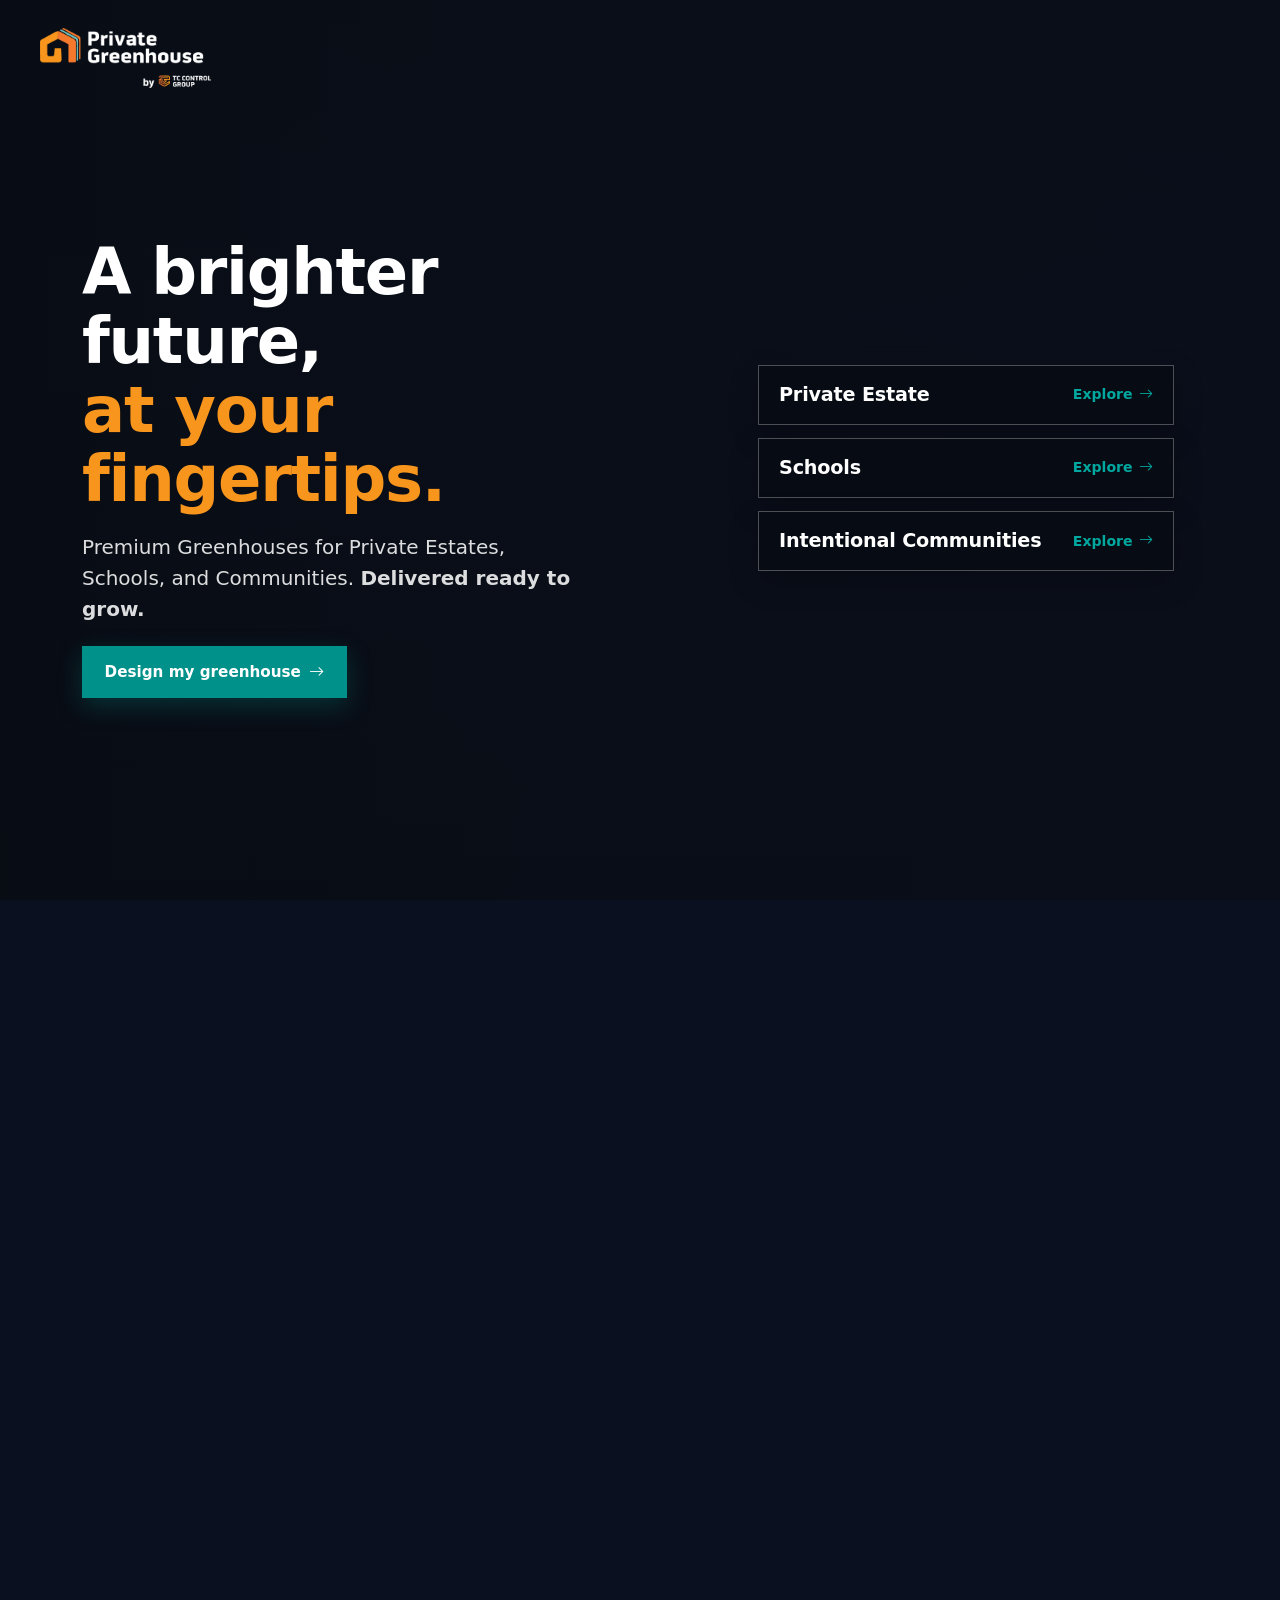
==== commit 906e5f16: "Ship Private Estate and Living Labs landings with brand and hero updates. Adds Thalia and Schools pa" ====
--- a/index.html
+++ b/index.html
@@ -14,74 +14,88 @@
 </head>
 <body class="theme-light page-private-greenhouse">
 
-  <main class="pg-hero">
-    <div class="pg-hero__media" aria-hidden="true">
+  <main>
+    <section class="pg-hero">
+      <div class="pg-hero__media" aria-hidden="true">
+        <video
+          class="pg-hero__video"
+          id="pgHeroVideo"
+          muted
+          loop
+          playsinline
+          autoplay
+          preload="auto">
+          <source src="assets/hero/AdobeStock_540825791_Video_HD_Preview.mov" type="video/mp4">
+        </video>
+        <div class="pg-hero__scrim"></div>
+      </div>
+
+      <a class="pg-hero__brand" href="#" aria-label="Private Greenhouse by TC Control Group">
+        <img
+          class="pg-hero__logo"
+        src="assets/brand/private-greenhouse-logo-white.png"
+        width="3652"
+        height="1280"
+          alt="Private Greenhouse by TC Control Group">
+      </a>
+
+      <div class="pg-hero__content">
+        <div class="container">
+          <div class="row pg-hero__row align-items-center">
+            <div class="col-lg-6 pg-hero__copy">
+              <h1 class="pg-hero__title">
+                A brighter future,<br>
+                <span class="accent">at your fingertips.</span>
+              </h1>
+              <p class="pg-hero__subhead">Premium Greenhouses for Private Estates, Schools, and Communities. <strong>Delivered ready to grow.</strong></p>
+              <a class="pg-hero__cta" href="#design">Design my greenhouse <i class="bi bi-arrow-right" aria-hidden="true"></i></a>
+            </div>
+
+            <div class="col-lg-5 offset-lg-1 pg-hero__options-col">
+              <nav class="pg-hero__options" aria-label="Choose your greenhouse">
+                <a class="pg-hero__option" href="private-estate/">
+                  <span class="pg-hero__option-label">Private Estate</span>
+                  <span class="pg-hero__option-cta">Explore <i class="bi bi-arrow-right" aria-hidden="true"></i></span>
+                </a>
+                <a class="pg-hero__option" href="schools/">
+                  <span class="pg-hero__option-label">Schools</span>
+                  <span class="pg-hero__option-cta">Explore <i class="bi bi-arrow-right" aria-hidden="true"></i></span>
+                </a>
+                <a class="pg-hero__option" href="#intentional-communities">
+                  <span class="pg-hero__option-label">Intentional Communities</span>
+                  <span class="pg-hero__option-cta">Explore <i class="bi bi-arrow-right" aria-hidden="true"></i></span>
+                </a>
+              </nav>
+            </div>
+          </div>
+        </div>
+      </div>
+    </section>
+
+    <section class="pg-video-band" aria-label="Greenhouse lifestyle video">
       <video
-        class="pg-hero__video"
-        id="pgHeroVideo"
+        class="pg-video-band__video"
+        id="pgSecondVideo"
         muted
         loop
         playsinline
         autoplay
-        preload="auto">
-        <source src="assets/hero/AdobeStock_540825791_Video_HD_Preview.mov" type="video/mp4">
+        preload="metadata">
+        <source src="assets/hero/AdobeStock_497817355_Video_HD_Preview.mov" type="video/mp4">
       </video>
-      <div class="pg-hero__scrim"></div>
-    </div>
-
-    <a class="pg-hero__brand" href="#" aria-label="Private Greenhouse by TC Control Group">
-      <img
-        class="pg-hero__logo"
-        src="assets/brand/private-greenhouse-logo.png"
-        width="3652"
-        height="1279"
-        alt="Private Greenhouse by TC Control Group">
-    </a>
-
-    <section class="pg-hero__content">
-      <div class="container">
-        <div class="row pg-hero__row align-items-center">
-          <div class="col-lg-6 pg-hero__copy">
-            <h1 class="pg-hero__title">
-              A brighter future,<br>
-              <span class="accent">at your fingertips.</span>
-            </h1>
-            <p class="pg-hero__subhead">Premium Greenhouses for Private Estates, Schools, and Communities. <strong>Delivered ready to grow.</strong></p>
-            <a class="pg-hero__cta" href="#design">Design my greenhouse <i class="bi bi-arrow-right" aria-hidden="true"></i></a>
-          </div>
-
-          <div class="col-lg-5 offset-lg-1 pg-hero__options-col">
-            <nav class="pg-hero__options" aria-label="Choose your greenhouse">
-              <a class="pg-hero__option" href="#private-estate">
-                <span class="pg-hero__option-label">Private Estate</span>
-                <span class="pg-hero__option-cta">Explore <i class="bi bi-arrow-right" aria-hidden="true"></i></span>
-              </a>
-              <a class="pg-hero__option" href="#schools">
-                <span class="pg-hero__option-label">Schools</span>
-                <span class="pg-hero__option-cta">Explore <i class="bi bi-arrow-right" aria-hidden="true"></i></span>
-              </a>
-              <a class="pg-hero__option" href="#intentional-communities">
-                <span class="pg-hero__option-label">Intentional Communities</span>
-                <span class="pg-hero__option-cta">Explore <i class="bi bi-arrow-right" aria-hidden="true"></i></span>
-              </a>
-            </nav>
-          </div>
-        </div>
-      </div>
     </section>
   </main>
 
   <script src="https://cdn.jsdelivr.net/npm/bootstrap@5.3.3/dist/js/bootstrap.bundle.min.js"></script>
   <script>
     (function () {
-      var video = document.getElementById('pgHeroVideo');
-      if (video) {
-        var START_AT = 4;
+      function bindStartAt(video, startAt) {
+        if (!video) return;
 
         function seekToStart() {
           try {
-            if (video.currentTime < START_AT) {
-              video.currentTime = START_AT;
+            if (video.currentTime < startAt) {
+              video.currentTime = startAt;
             }
           } catch (e) {}
         }
@@ -100,13 +114,13 @@
         });
 
         video.addEventListener('timeupdate', function () {
-          if (video.currentTime < START_AT - 0.05) {
-            video.currentTime = START_AT;
+          if (video.currentTime < startAt - 0.05) {
+            video.currentTime = startAt;
           }
         });
 
         video.addEventListener('ended', function () {
-          video.currentTime = START_AT;
+          video.currentTime = startAt;
           playFromStart();
         });
 
@@ -114,6 +128,16 @@
           playFromStart();
         }
       }
+
+      bindStartAt(document.getElementById('pgHeroVideo'), 4);
+
+      var second = document.getElementById('pgSecondVideo');
+      if (second) {
+        var playPromise = second.play();
+        if (playPromise && typeof playPromise.catch === 'function') {
+          playPromise.catch(function () {});
+        }
+      }
     })();
   </script>
 </body>
--- a/css/styles.css
+++ b/css/styles.css
@@ -13063,7 +13063,8 @@
 body.page-private-greenhouse{
   background: #0b1020;
   color: #fff;
-  overflow: hidden;
+  overflow-x: hidden;
+  overflow-y: auto;
 }
 
 .pg-hero{
@@ -13261,7 +13262,8 @@
 
 @media (max-width: 991.98px){
   body.page-private-greenhouse{
-    overflow: auto;
+    overflow-x: hidden;
+    overflow-y: auto;
   }
 
   .pg-hero__content{
@@ -13280,14 +13282,37 @@
   }
 }
 
+.pg-video-band{
+  position: relative;
+  width: 100%;
+  min-height: 100vh;
+  min-height: 100dvh;
+  overflow: hidden;
+  background: #0b1020;
+}
+
+.pg-video-band__video{
+  display: block;
+  width: 100%;
+  height: 100%;
+  min-height: 100vh;
+  min-height: 100dvh;
+  object-fit: cover;
+  object-position: center center;
+}
+
 @media (prefers-reduced-motion: reduce){
   .pg-hero__option,
-  .pg-hero__option-cta i{
+  .pg-hero__option-cta i,
+  .pg-hero__cta,
+  .pg-hero__cta i{
     transition: none;
   }
 
   .pg-hero__option:hover,
-  .pg-hero__option:focus-visible{
+  .pg-hero__option:focus-visible,
+  .pg-hero__cta:hover,
+  .pg-hero__cta:focus-visible{
     transform: none;
   }
 }
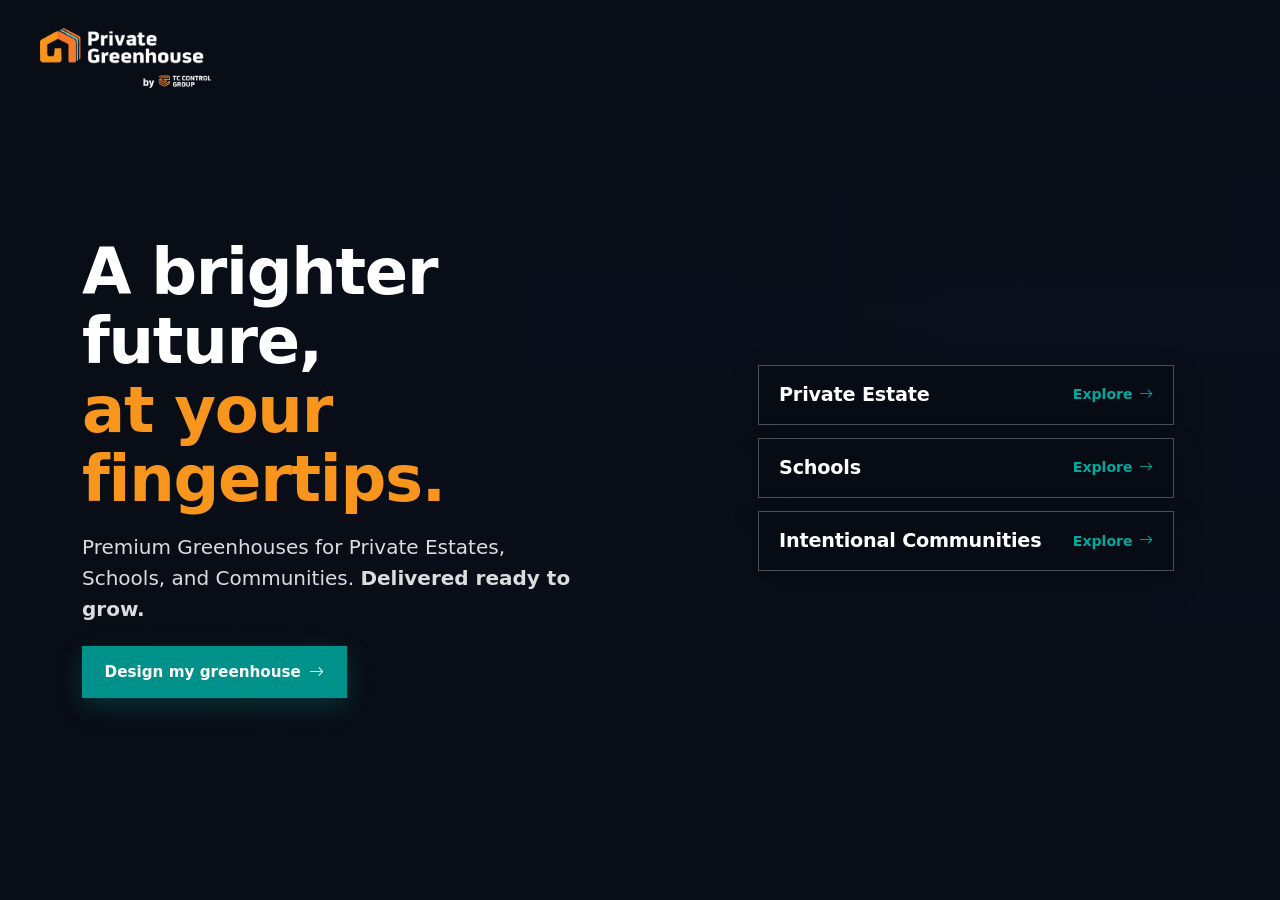
==== commit 8fd10e6b: "Rotate both hero videos in one full-bleed homepage section. Removes the separate second-video band a" ====
--- a/index.html
+++ b/index.html
@@ -18,14 +18,20 @@
     <section class="pg-hero">
       <div class="pg-hero__media" aria-hidden="true">
         <video
-          class="pg-hero__video"
-          id="pgHeroVideo"
+          class="pg-hero__video is-active"
+          id="pgHeroVideoA"
           muted
-          loop
           playsinline
-          autoplay
           preload="auto">
           <source src="assets/hero/AdobeStock_540825791_Video_HD_Preview.mov" type="video/mp4">
+        </video>
+        <video
+          class="pg-hero__video"
+          id="pgHeroVideoB"
+          muted
+          playsinline
+          preload="auto">
+          <source src="assets/hero/AdobeStock_497817355_Video_HD_Preview.mov" type="video/mp4">
         </video>
         <div class="pg-hero__scrim"></div>
       </div>
@@ -33,9 +39,9 @@
       <a class="pg-hero__brand" href="#" aria-label="Private Greenhouse by TC Control Group">
         <img
           class="pg-hero__logo"
-        src="assets/brand/private-greenhouse-logo-white.png"
-        width="3652"
-        height="1280"
+          src="assets/brand/private-greenhouse-logo-white.png"
+          width="3652"
+          height="1280"
           alt="Private Greenhouse by TC Control Group">
       </a>
 
@@ -71,73 +77,63 @@
         </div>
       </div>
     </section>
-
-    <section class="pg-video-band" aria-label="Greenhouse lifestyle video">
-      <video
-        class="pg-video-band__video"
-        id="pgSecondVideo"
-        muted
-        loop
-        playsinline
-        autoplay
-        preload="metadata">
-        <source src="assets/hero/AdobeStock_497817355_Video_HD_Preview.mov" type="video/mp4">
-      </video>
-    </section>
   </main>
 
   <script src="https://cdn.jsdelivr.net/npm/bootstrap@5.3.3/dist/js/bootstrap.bundle.min.js"></script>
   <script>
     (function () {
-      function bindStartAt(video, startAt) {
-        if (!video) return;
+      var videos = [
+        { el: document.getElementById('pgHeroVideoA'), startAt: 4 },
+        { el: document.getElementById('pgHeroVideoB'), startAt: 0 }
+      ];
+      var index = 0;
 
-        function seekToStart() {
-          try {
-            if (video.currentTime < startAt) {
-              video.currentTime = startAt;
-            }
-          } catch (e) {}
-        }
-
-        function playFromStart() {
-          seekToStart();
-          var playPromise = video.play();
-          if (playPromise && typeof playPromise.catch === 'function') {
-            playPromise.catch(function () {});
-          }
-        }
-
-        video.addEventListener('loadedmetadata', function () {
-          seekToStart();
-          playFromStart();
-        });
-
-        video.addEventListener('timeupdate', function () {
-          if (video.currentTime < startAt - 0.05) {
-            video.currentTime = startAt;
-          }
-        });
-
-        video.addEventListener('ended', function () {
-          video.currentTime = startAt;
-          playFromStart();
-        });
-
-        if (video.readyState >= 1) {
-          playFromStart();
-        }
-      }
-
-      bindStartAt(document.getElementById('pgHeroVideo'), 4);
-
-      var second = document.getElementById('pgSecondVideo');
-      if (second) {
-        var playPromise = second.play();
+      function playSafe(video) {
+        var playPromise = video.play();
         if (playPromise && typeof playPromise.catch === 'function') {
           playPromise.catch(function () {});
         }
       }
+
+      function show(i) {
+        videos.forEach(function (item, n) {
+          item.el.classList.toggle('is-active', n === i);
+          if (n !== i) {
+            item.el.pause();
+          }
+        });
+      }
+
+      function startClip(i) {
+        var item = videos[i];
+        var video = item.el;
+        index = i;
+        show(i);
+
+        function seekAndPlay() {
+          try {
+            if (item.startAt > 0) {
+              video.currentTime = item.startAt;
+            }
+          } catch (e) {}
+          playSafe(video);
+        }
+
+        if (video.readyState >= 1) {
+          seekAndPlay();
+        } else {
+          video.addEventListener('loadedmetadata', seekAndPlay, { once: true });
+          video.load();
+        }
+      }
+
+      videos.forEach(function (item, i) {
+        item.el.addEventListener('ended', function () {
+          startClip((i + 1) % videos.length);
+        });
+      });
+
+      startClip(0);
     })();
   </script>
 </body>
--- a/css/styles.css
+++ b/css/styles.css
@@ -13083,11 +13083,19 @@
 }
 
 .pg-hero__video{
+  position: absolute;
+  inset: 0;
   width: 100%;
   height: 100%;
   object-fit: cover;
   object-position: center center;
   display: block;
+  opacity: 0;
+  transition: opacity 0.9s ease;
+}
+
+.pg-hero__video.is-active{
+  opacity: 1;
 }
 
 .pg-hero__scrim{
@@ -13282,26 +13290,11 @@
   }
 }
 
-.pg-video-band{
-  position: relative;
-  width: 100%;
-  min-height: 100vh;
-  min-height: 100dvh;
-  overflow: hidden;
-  background: #0b1020;
-}
-
-.pg-video-band__video{
-  display: block;
-  width: 100%;
-  height: 100%;
-  min-height: 100vh;
-  min-height: 100dvh;
-  object-fit: cover;
-  object-position: center center;
-}
-
 @media (prefers-reduced-motion: reduce){
+  .pg-hero__video{
+    transition: none;
+  }
+
   .pg-hero__option,
   .pg-hero__option-cta i,
   .pg-hero__cta,
